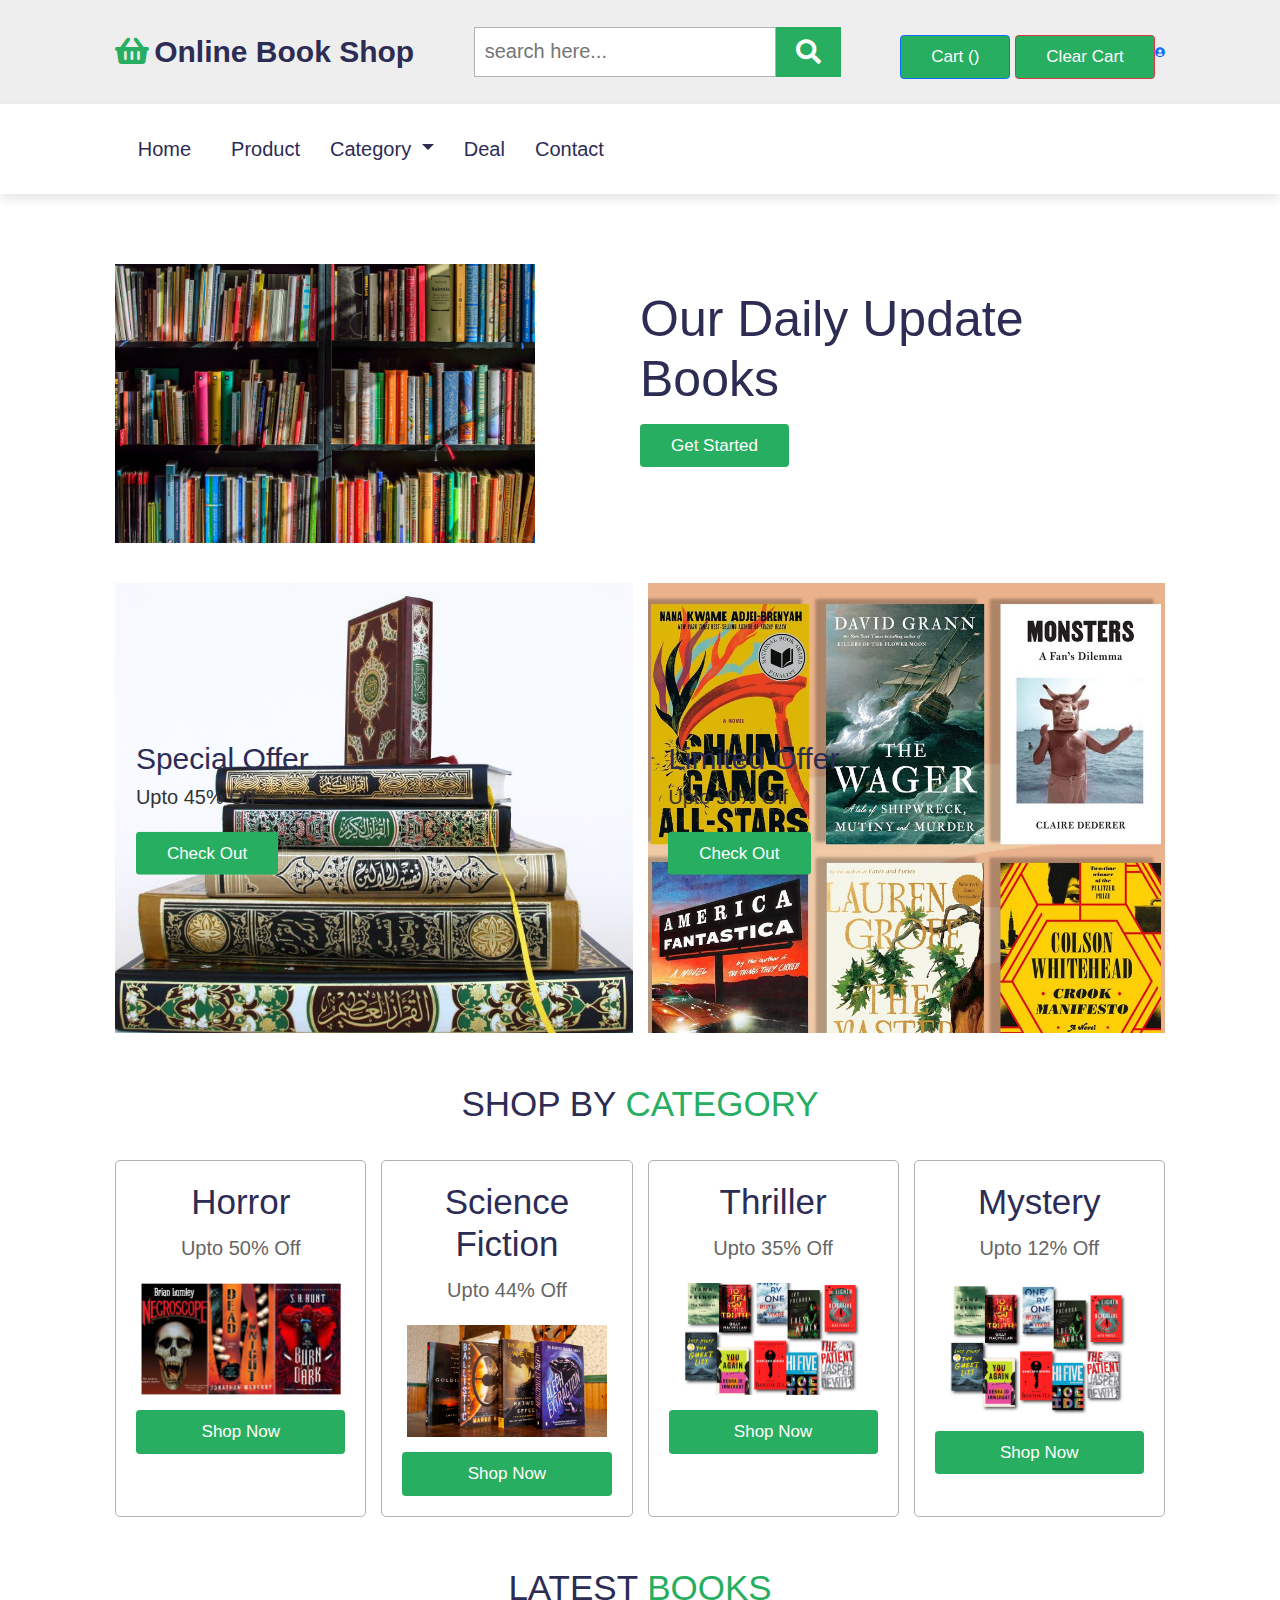
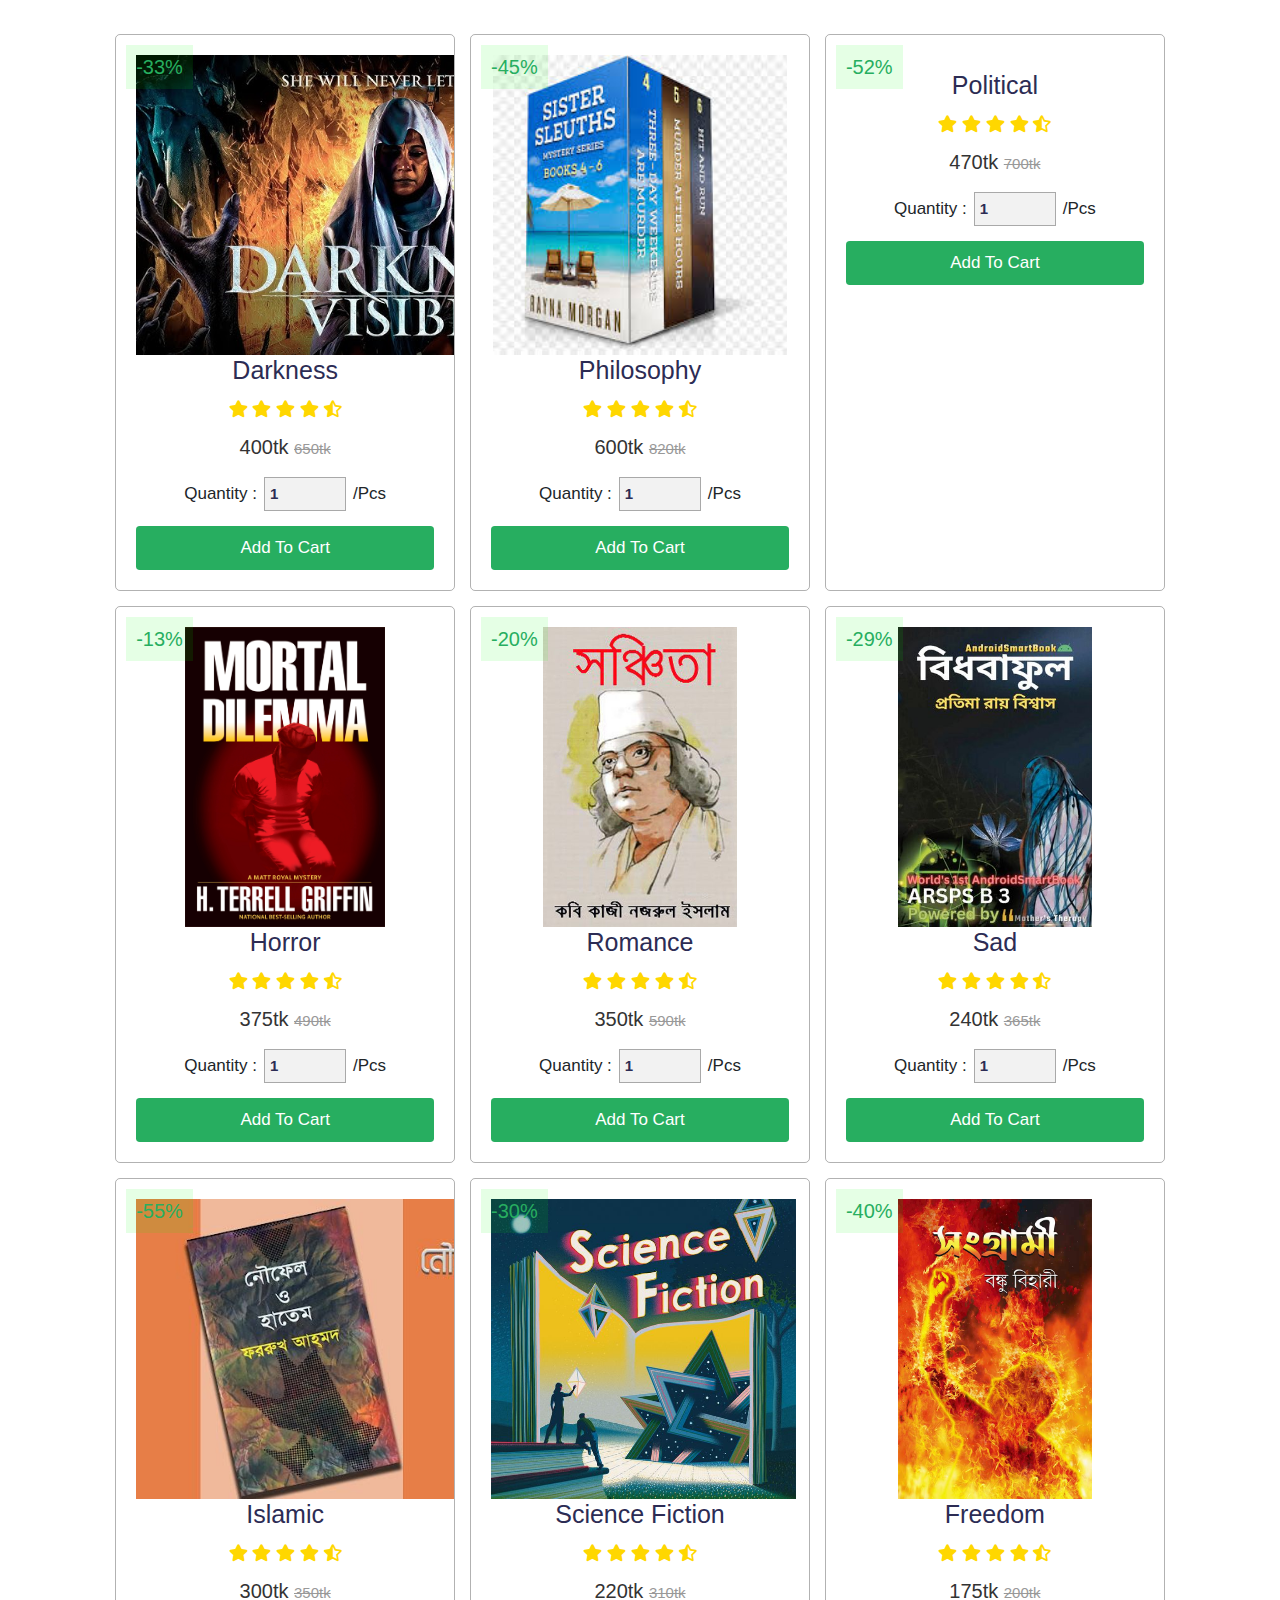
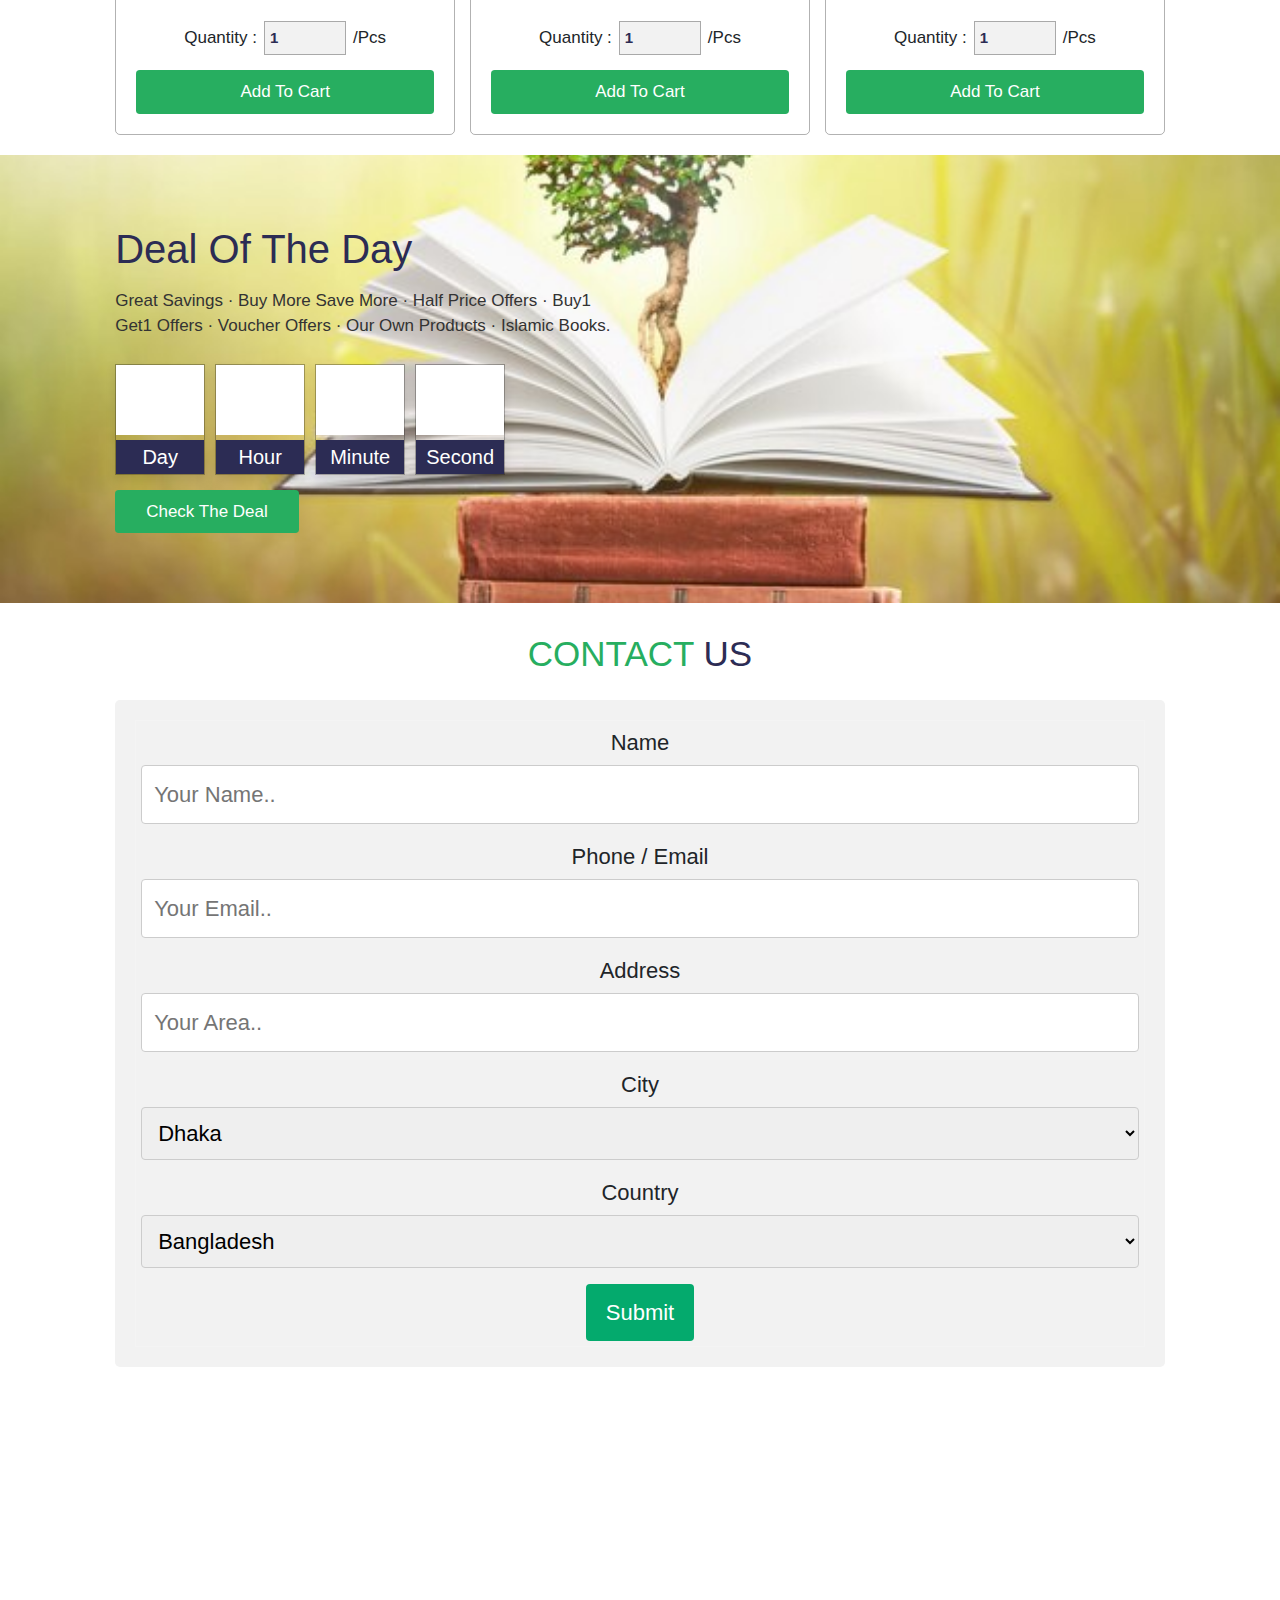
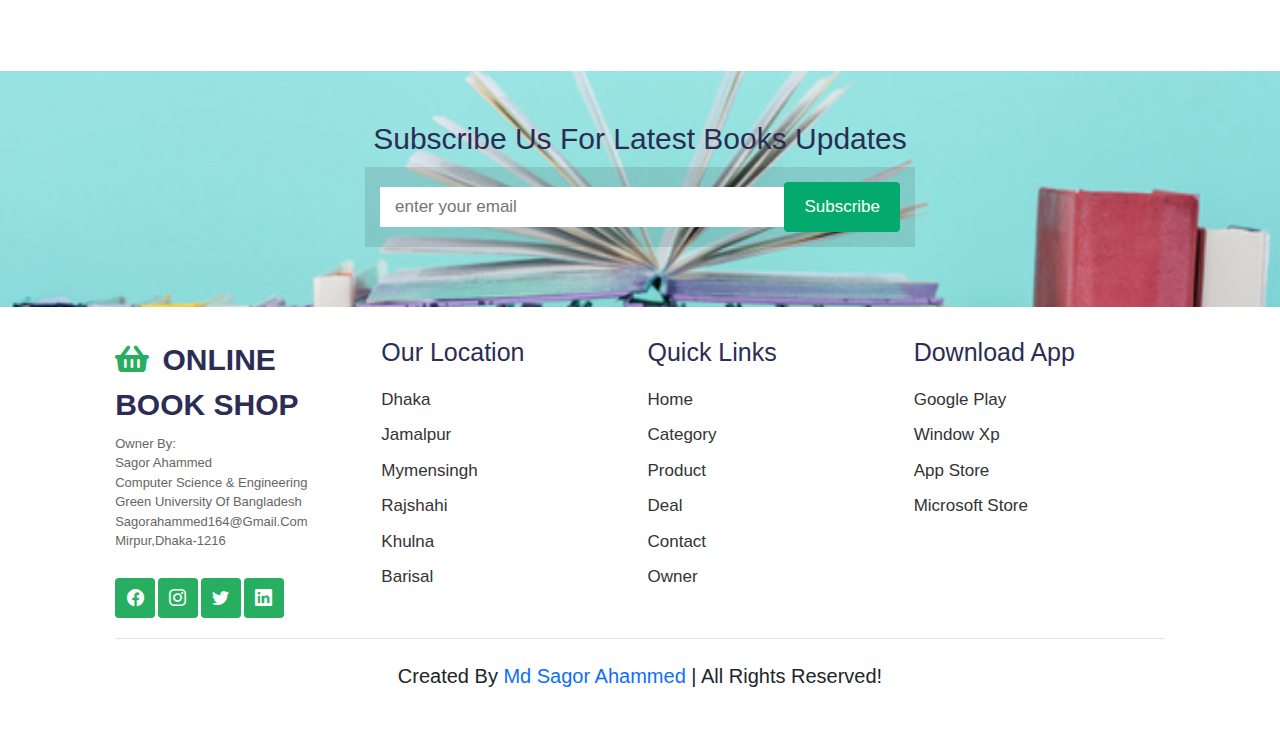
==== index.html @ 9fa7ee54 "added to map" ====
<!DOCTYPE html>
<html lang="en">
  <head>
    <meta charset="UTF-8" />
    <meta name="viewport" content="width=device-width, initial-scale=1.0" />
    <title>Sagor Ahammed</title>

    <link
      rel="stylesheet"
      href="https://cdnjs.cloudflare.com/ajax/libs/font-awesome/5.15.3/css/all.min.css" />
    <link
      rel="stylesheet"
      href="https://cdn.jsdelivr.net/npm/bootstrap@5.2.0/dist/css/bootstrap.min.css" />
    <link
      rel="stylesheet"
      href="https://cdn.jsdelivr.net/npm/bootstrap-icons@1.9.1/font/bootstrap-icons.css" />

    <link rel="stylesheet" href="./style.css" />
  </head>
  <body>
    <header>
      <div class="header-1">
        <a href="#" class="logo"><i class="fas fa-shopping-basket"></i>Online Book Shop</a>

        <form action="" class="search-box-container">
          <input type="search" id="search-box" placeholder="search here..." />
          <label for="search-box" class="fas fa-search"></label>
        </form>
        <nav class="navbar navbar-inverse bg-inverse bg-faded">
          <div class="row">
            <div class="col align-items-center d-flex">
              <button
                type="button"
                class="btn btn-primary"
                data-toggle="modal"
                data-target="#cart">
                Cart (<span class="total-count"></span>)</button
              ><button class="clear-cart btn btn-danger ms-2">
                Clear Cart
              </button>
              <a href="login.html" class="fas fa-user-circle"></a>
            </div>
          </div>
        </nav>
      </div>
      <div class="header-2">
        <nav class="navbar navbar-expand-lg navi">
          <div class="container-fluid">
            <a class="navbar-brand" href="#">Home</a>
            <button
              class="navbar-toggler"
              type="button"
              data-bs-toggle="collapse"
              data-bs-target="#navbarSupportedContent"
              aria-controls="navbarSupportedContent"
              aria-expanded="false"
              aria-label="Toggle navigation">
              <span class="navbar-toggler-icon"></span>
            </button>
            <div class="collapse navbar-collapse" id="navbarSupportedContent">
              <ul class="navbar-nav me-auto mb-2 mb-lg-0">
                <li class="nav-item mx-3">
                  <a class="nav-link" href="./products.html">Product</a>
                </li>
                <li class="nav-item dropdown mx-3">
                  <a
                    class="nav-link dropdown-toggle"
                    href="#"
                    role="button"
                    data-bs-toggle="dropdown"
                    aria-expanded="false">
                    Category
                  </a>
                  <ul class="dropdown-menu">
                    <li>
                      <a class="dropdown-item" href="./thriller.html">Thriller</a>
                    </li>
                    <li>
                      <a class="dropdown-item" href="./horror.html">Horror</a>
                    </li>
                    <li>
                      <a class="dropdown-item" href="./mystery.html">Mystery</a>
                    </li>
                    <li>
                      <a class="dropdown-item" href="./science fiction.html">Science Fiction</a>
                    </li>
                  </ul>
                </li>
                <li class="nav-item mx-3">
                  <a class="nav-link" aria-current="page" href="./deal.html">Deal</a>
                </li>
                <li class="nav-item mx-3">
                  <a class="nav-link" aria-current="page" href="./contact.html"
                    >Contact</a
                  >
                </li>
              </ul>
            </div>
          </div>
        </nav>

        <div class="icons">
        </div>

        <!-- Modal -->
        <div
          class="modal fade"
          id="cart"
          tabindex="-1"
          role="dialog"
          aria-labelledby="exampleModalLabel"
          aria-hidden="true">
          <div class="modal-dialog modal-lg" role="document">
            <div class="modal-content">
              <div class="modal-header">
                <h5 class="modal-title" id="exampleModalLabel">Cart</h5>
                <button
                  type="button"
                  class="close"
                  data-dismiss="modal"
                  aria-label="Close">
                  <span aria-hidden="true">&times;</span>
                </button>
              </div>
              <div class="modal-body">
                <table class="show-cart table"></table>
                <div>Total price: $<span class="total-cart"></span></div>
              </div>
              <div class="modal-footer">
                <button
                  type="button"
                  class="btn btn-secondary"
                  data-dismiss="modal">
                  Close
                </button>
                <button type="button" class="btn btn-primary">Order now</button>
              </div>
            </div>
          </div>
        </div>
      </div>
    </header>

    <section class="home" id="home">
      <div class="image">
        <img src="images/1.jpg" alt="" />
      </div>

      <div class="content">
      
        <h3>Our Daily Update Books</h3>
        <a href="#" class="btn">get started</a>
      </div>
    </section>

    <section class="banner-container">
      <div class="banner">
        <img src="images/3.jpg" alt="" />
        <div class="content">
          <h3>special offer</h3>
          <p>upto 45% off</p>
          <a href="#" class="btn">check out</a>
        </div>
      </div>

      <div class="banner">
        <img src="images/6.jpg" alt="" />
        <div class="content">
          <h3>limited offer</h3>
          <p>upto 50% off</p>
          <a href="#" class="btn">check out</a>
        </div>
      </div>
    </section>

    <section class="category" id="category">
      <h1 class="heading">shop by <span>category</span></h1>

      <div class="box-container">
        <div class="box">
          <h3>Horror</h3>
          <p>upto 50% off</p>
          <img src="images/7.jpg" alt="" />
          <a href="thriller.html" class="btn">shop now</a>
        </div>
        <div class="box">
          <h3>Science Fiction</h3>
          <p>upto 44% off</p>
          <img src="images/8.jpg" alt="" />
          <a href="horror.html" class="btn">shop now</a>
        </div>
        <div class="box">
          <h3>Thriller</h3>
          <p>upto 35% off</p>
          <img src="images/9.jpg" alt="" />
          <a href="mystery.html" class="btn">shop now</a>
        </div>
        <div class="box">
          <h3>Mystery</h3>
          <p>upto 12% off</p>
          <img src="images/10.jpg" alt="" />
          <a href="science fiction.html" class="btn">shop now</a>
        </div>
      </div>
    </section>

    <section class="product" id="product">
      <h1 class="heading">latest <span>Books</span></h1>

      <div class="box-container">
        <div class="box">
          <span class="discount">-33%</span>
          <div class="icons">
            <a href="#" class="fas fa-share"></a>
            <a href="#" class="fas fa-eye"></a>
          </div>
          <img src="images/11.jpg" alt="" />
          <h3> darkness</h3>
          <div class="stars">
            <i class="fas fa-star"></i>
            <i class="fas fa-star"></i>
            <i class="fas fa-star"></i>
            <i class="fas fa-star"></i>
            <i class="fas fa-star-half-alt"></i>
          </div>
          <div class="price">400tk <span> 650tk </span></div>
          <div class="quantity">
            <span>quantity : </span>
            <input type="number" min="1" max="1000" value="1" />
            <span> /pcs </span>
          </div>
          <a href="#" class="btn add-to-cart">add to cart</a>
        </div>

        <div class="box">
          <span class="discount">-45%</span>
          <div class="icons">
            <a href="#" class="fas fa-heart"></a>
            <a href="#" class="fas fa-share"></a>
            <a href="#" class="fas fa-eye"></a>
          </div>
          <img src="images/12.jpg" alt="" />
          <h3>Philosophy</h3>
          <div class="stars">
            <i class="fas fa-star"></i>
            <i class="fas fa-star"></i>
            <i class="fas fa-star"></i>
            <i class="fas fa-star"></i>
            <i class="fas fa-star-half-alt"></i>
          </div>
          <div class="price">600tk <span> 820tk </span></div>
          <div class="quantity">
            <span>quantity : </span>
            <input type="number" min="1" max="1000" value="1" />
            <span> /pcs </span>
          </div>
          <a href="#" class="btn add-to-cart">add to cart</a>
        </div>

        <div class="box">
          <span class="discount">-52%</span>
          <div class="icons">
            <a href="#" class="fas fa-heart"></a>
            <a href="#" class="fas fa-share"></a>
            <a href="#" class="fas fa-eye"></a>
          </div>
          <img src="images/13.JPG" alt="" />
          <h3> Political</h3>
          <div class="stars">
            <i class="fas fa-star"></i>
            <i class="fas fa-star"></i>
            <i class="fas fa-star"></i>
            <i class="fas fa-star"></i>
            <i class="fas fa-star-half-alt"></i>
          </div>
          <div class="price">470tk <span> 700tk </span></div>
          <div class="quantity">
            <span>quantity : </span>
            <input type="number" min="1" max="1000" value="1" />
            <span> /pcs </span>
          </div>
          <a href="#" class="btn add-to-cart">add to cart</a>
        </div>

        <div class="box">
          <span class="discount">-13%</span>
          <div class="icons">
            <a href="#" class="fas fa-heart"></a>
            <a href="#" class="fas fa-share"></a>
            <a href="#" class="fas fa-eye"></a>
          </div>
          <img src="images/14.jpeg" alt="" />
          <h3> Horror</h3>
          <div class="stars">
            <i class="fas fa-star"></i>
            <i class="fas fa-star"></i>
            <i class="fas fa-star"></i>
            <i class="fas fa-star"></i>
            <i class="fas fa-star-half-alt"></i>
          </div>
          <div class="price">375tk <span> 490tk </span></div>
          <div class="quantity">
            <span>quantity : </span>
            <input type="number" min="1" max="1000" value="1" />
            <span> /pcs </span>
          </div>
          <a href="#" class="btn add-to-cart">add to cart</a>
        </div>

        <div class="box">
          <span class="discount">-20%</span>
          <div class="icons">
            <a href="#" class="fas fa-heart"></a>
            <a href="#" class="fas fa-share"></a>
            <a href="#" class="fas fa-eye"></a>
          </div>
          <img src="images/15.jpg" alt="" />
          <h3> Romance</h3>
          <div class="stars">
            <i class="fas fa-star"></i>
            <i class="fas fa-star"></i>
            <i class="fas fa-star"></i>
            <i class="fas fa-star"></i>
            <i class="fas fa-star-half-alt"></i>
          </div>
          <div class="price">350tk <span> 590tk </span></div>
          <div class="quantity">
            <span>quantity : </span>
            <input type="number" min="1" max="1000" value="1" />
            <span> /pcs </span>
          </div>
          <a href="#" class="btn add-to-cart">add to cart</a>
        </div>

        <div class="box">
          <span class="discount">-29%</span>
          <div class="icons">
            <a href="#" class="fas fa-heart"></a>
            <a href="#" class="fas fa-share"></a>
            <a href="#" class="fas fa-eye"></a>
          </div>
          <img src="images/17.jpg" alt="" />
          <h3> Sad</h3>
          <div class="stars">
            <i class="fas fa-star"></i>
            <i class="fas fa-star"></i>
            <i class="fas fa-star"></i>
            <i class="fas fa-star"></i>
            <i class="fas fa-star-half-alt"></i>
          </div>
          <div class="price">240tk <span> 365tk </span></div>
          <div class="quantity">
            <span>quantity : </span>
            <input type="number" min="1" max="1000" value="1" />
            <span> /pcs </span>
          </div>
          <a href="#" class="btn add-to-cart">add to cart</a>
        </div>

        <div class="box">
          <span class="discount">-55%</span>
          <div class="icons">
            <a href="#" class="fas fa-heart"></a>
            <a href="#" class="fas fa-share"></a>
            <a href="#" class="fas fa-eye"></a>
          </div>
          <img src="images/20.jpg" alt="" />
          <h3> Islamic</h3>
          <div class="stars">
            <i class="fas fa-star"></i>
            <i class="fas fa-star"></i>
            <i class="fas fa-star"></i>
            <i class="fas fa-star"></i>
            <i class="fas fa-star-half-alt"></i>
          </div>
          <div class="price">300tk <span> 350tk </span></div>
          <div class="quantity">
            <span>quantity : </span>
            <input type="number" min="1" max="1000" value="1" />
            <span> /pcs </span>
          </div>
          <a href="#" class="btn add-to-cart">add to cart</a>
        </div>

        <div class="box">
          <span class="discount">-30%</span>
          <div class="icons">
            <a href="#" class="fas fa-heart"></a>
            <a href="#" class="fas fa-share"></a>
            <a href="#" class="fas fa-eye"></a>
          </div>
          <img src="images/25.jpg" alt="" />
          <h3> Science Fiction</h3>
          <div class="stars">
            <i class="fas fa-star"></i>
            <i class="fas fa-star"></i>
            <i class="fas fa-star"></i>
            <i class="fas fa-star"></i>
            <i class="fas fa-star-half-alt"></i>
          </div>
          <div class="price">220tk <span> 310tk </span></div>
          <div class="quantity">
            <span>quantity : </span>
            <input type="number" min="1" max="1000" value="1" />
            <span> /pcs </span>
          </div>
          <a href="#" class="btn add-to-cart">add to cart</a>
        </div>

        <div class="box">
          <span class="discount">-40%</span>
          <div class="icons">
            <a href="#" class="fas fa-heart"></a>
            <a href="#" class="fas fa-share"></a>
            <a href="#" class="fas fa-eye"></a>
          </div>
          <img src="images/21.jpg" alt="" />
          <h3>Freedom</h3>
          <div class="stars">
            <i class="fas fa-star"></i>
            <i class="fas fa-star"></i>
            <i class="fas fa-star"></i>
            <i class="fas fa-star"></i>
            <i class="fas fa-star-half-alt"></i>
          </div>
          <div class="price">175tk <span> 200tk </span></div>
          <div class="quantity">
            <span>quantity : </span>
            <input type="number" min="1" max="1000" value="1" />
            <span> /pcs </span>
          </div>
          <a href="#" class="btn add-to-cart">add to cart</a>
        </div>
      </div>
    </section>

    <section class="deal" id="deal">
      <div class="content">
        <h3 class="title">deal of the day</h3>
        <p>
          Great Savings · Buy More Save More · Half Price Offers · Buy1 Get1
          Offers · Voucher Offers · Our Own Products · Islamic Books.
        </p>

        <div class="count-down">
          <div class="box">
            <h3 id="day"></h3>
            <span>day</span>
          </div>
          <div class="box">
            <h3 id="hour"></h3>
            <span>hour</span>
          </div>
          <div class="box">
            <h3 id="minute"></h3>
            <span>minute</span>
          </div>
          <div class="box">
            <h3 id="second"></h3>
            <span>second</span>
          </div>
        </div>

        <a href="#" class="btn">check the deal</a>
      </div>
    </section>

    <section class="contact" id="contact">
      <h1 class="heading"><span>contact</span> us</h1>
      <div class="container">
        <form action="action_page.php">
      
          <label for="fname">Name</label>
          <input type="text" id="fname" name="name" placeholder="Your name..">
      
          <label for="lname">Phone / Email</label>
          <input type="text" id="email" name="email" placeholder="Your email..">
          <label for="lname">Address</label>
          <input type="text" id="email" name="email" placeholder="Your area..">
          <label for="country">City</label>
          <select id="country" name="country">
            <option value="Dhaka">Dhaka</option>
            <option value="Rajshahi">Rajshahi</option>
            <option value="Barishal">Barishal</option>
            <option value="Khulna">Khulna</option>
            <option value="Jamalpur">Jamalpur</option>
            <option value="Mymensingh">Mymensingh</option>
            <option value="Tangail">Tangail</option>
            <option value="Mirpur">Mirpur</option>
            <option value="Mohakhali">Mohakhali</option>
            <option value="Uttra">Uttra</option>
            <option value="Badda">Badda</option>
            <option value="Rampura">Rampura</option>
          </select>
      
          <label for="country">Country</label>
          <select id="country" name="country">
            <option value="Bangladesh">Bangladesh</option>
            <option value="India">India</option>
            <option value="Pakistan">Pakistan</option>
            <option value="Nepal">Nepal</option>
            <option value="Bhutan">Bhutan</option>
            <option value="Saudi Arab">Saudi Arab</option>
            <option value="Rashiya">Rashiya</option>
            <option value="China">China</option>
            <option value="Hungery">Hungery</option>
            <option value="australia">Australia</option>
            <option value="canada">Canada</option>
            <option value="usa">USA</option>
          </select>
    
      
          <input type="submit" value="Submit">
      
        </form>
      </div>
      
    </section>
    <div>
      <iframe src="https://www.google.com/maps/embed?pb=!1m18!1m12!1m3!1d3651.0473435891204!2d90.42337821498191!3d23.78132838457413!2m3!1f0!2f0!3f0!3m2!1i1024!2i768!4f13.1!3m3!1m2!1s0x3755c796c76c1a8b%3A0x7ff1d179fba4c47c!2sPRAN-RFL+GROUP!5e0!3m2!1sen!2sbd!4v1550134663381" allowfullscreen="allowfullscreen" width="100%" height="280" frameborder="0" style="border:0"></iframe>
    </div>

    <section class="newsletter">
      <h3>subscribe us for latest books updates</h3>

      <form action="">
        <input class="box" type="email" placeholder="enter your email" />
        <input type="submit" value="subscribe" class="btn" />
      </form>
    </section>

    <section class="footer">
      <div class="box-container">
        <div class="box">
          <a href="#" class="logo"
            ><i class="fas fa-shopping-basket"></i> ONLINE BOOK SHOP </a
          >
          <p>
            Owner By:<br />
            Sagor Ahammed <br />
            Computer Science & Engineering<br />

            Green University Of Bangladesh<br />
            sagorahammed164@gmail.com<br />

            Mirpur,Dhaka-1216
          </p>
          <div class="share">
            <a
              href="https://www.facebook.com/sagorahammedcse"
              class="btn bi bi-facebook"></a>
            <a
              href="https://www.instagram.com/sagorahammedcse/"
              class="btn bi bi-instagram"></a>
            <a
              href="https://twitter.com/sagorahammedcse"
              class="btn bi bi-twitter"></a>
            <a
              href="https://www.linkedin.com/in/sagor-ahammed-184095233/"
              class="btn bi bi-linkedin"></a>
          </div>
        </div>

        <div class="box">
          <h3>our location</h3>
          <div class="links">
            <a href="#">Dhaka</a>
            <a href="#">jamalpur</a>
            <a href="#">Mymensingh</a>
            <a href="#">Rajshahi</a>
            <a href="#">Khulna</a>
            <a href="#">Barisal</a>
          </div>
        </div>

        <div class="box">
          <h3>quick links</h3>
          <div class="links">
            <a href="#">home</a>
            <a href="#">category</a>
            <a href="#">product</a>
            <a href="#">deal</a>
            <a href="#">contact</a>
            <a href="#">owner</a>
          </div>
        </div>
        <div class="box">
          <h3>download app</h3>
          <div class="links">
            <a href="#">google play</a>
            <a href="#">window xp</a>
            <a href="#">app store</a>
            <a href="#">microsoft store</a>
          </div>
        </div>
      </div>

      <h1 class="credit">
        created by
        <span>
          <a href="https://www.facebook.com/sagorahammedcse"
            >Md Sagor Ahammed</a
          >
        </span>
        | all rights reserved!
      </h1>
    </section>

    <script src="https://cdn.jsdelivr.net/npm/bootstrap@5.2.0/dist/js/bootstrap.bundle.min.js"></script>
    <script
      src="https://code.jquery.com/jquery-3.6.1.min.js"
      integrity="sha256-o88AwQnZB+VDvE9tvIXrMQaPlFFSUTR+nldQm1LuPXQ="
      crossorigin="anonymous"></script>
    <script src="./scripts/script.js"></script>
    <script src="./scripts/atc.js"></script>
  </body>
</html>
---- style.css ----
:root {
  --green: #27ae60;
  --black: #2c2c54;
}

* {
  font-family: 'Nunito', sans-serif;
  margin: 0;
  padding: 0;
  box-sizing: border-box;
  outline: none;
  border: none;
  text-decoration: none;
  text-transform: capitalize;
  transition: all 0.2s linear;
  
}

a {
  text-decoration: none;
}

*::selection {
  background: var(--green);
  color: #fff;
}

html {
  font-size: 62.5%;
  overflow-x: hidden;
  scroll-padding-top: 6.5rem;
  scroll-behavior: smooth;
}

section {
  padding: 2rem 9%;
}

.btn {
  display: inline-block;
  margin-top: 1rem;
  background: var(--green);
  color: #fff;
  padding: 0.8rem 3rem;
  font-size: 1.7rem;
  text-align: center;
  cursor: pointer;
}

.btn:hover {
  color: #fff;
  background: var(--black);
}

.heading {
  text-align: center;
  color: var(--black);
  text-transform: uppercase;
  padding: 1rem;
  font-size: 3.5rem;
  padding-bottom: 2rem;
}

.heading span {
  color: var(--green);
  text-transform: uppercase;
}

.header-1 {
  background: #eee;
  display: flex;
  align-items: center;
  justify-content: space-between;
  padding: 2rem 9%;
}

.logo {
  color: var(--black);
  font-weight: bolder;
  font-size: 3rem;
}

.logo i {
  padding-right: 0.5rem;
  color: var(--green);
}

.header-1 .search-box-container {
  display: flex;                 
  height: 5rem;
  
}

.header-1 .search-box-container #search-box {
  height: 100%;
  width: 100%;
  padding: 1rem;
  font-size: 2rem;
  color: #333;
  border: 0.1rem solid rgba(0, 0, 0, 0.3);
  text-transform: none;
  
}

.header-1 .search-box-container label {
  height: 100%;
  width: 8rem;
  font-size: 2.5rem;
  line-height: 5rem;
  color: #fff;
  background: var(--green);
  text-align: center;

  cursor: pointer;
}

.header-1 .search-box-container label:hover {
  background: var(--black);
}

.header-2 {
  background: #fff;
  display: flex;
  align-items: center;
  justify-content: space-between;
  padding: 2rem 9%;
  box-shadow: 0 0.5rem 1rem rgba(0, 0, 0, 0.1);
  position: relative;
}

.header-2.active {
  position: fixed;
  top: 0;
  left: 0;
  right: 0;
  z-index: 10000;
}

.header-2 .navbar a {
  padding: 0.5rem 1.5rem;
  font-size: 2rem;
  border-radius: 0.5rem;
  color: var(--black);
  
}

.header-2 .navbar a:hover {
  background: var(--green);
  color: #fff;
}

.header-2 .icons a {
  font-size: 2.5rem;
  color: var(--black);
  padding-left: 1rem;
  text-decoration: none;
}

.header-2 .icons a:hover {
  color: var(--green);
}

#menu-bar {
  font-size: 3rem;
  border-radius: 0.5rem;
  border: 0.1rem solid var(--black);
  padding: 0.8rem 1.5rem;
  color: var(--black);
  cursor: pointer;
  display: none;
}

.home {
  display: flex;
  align-items: center;
  justify-content: center;
  flex-wrap: wrap;
}

.home .image {
  flex: 1 1 40rem;
  padding-top: 5rem;
}

.home .image img {
  width: 80%;
}

.home .content {
  flex: 1 1 40rem;
}

.home .content span {
  font-size: 3rem;
  color: #666;
}

.home .content h3 {
  font-size: 5rem;
  color: var(--black);
}

.banner-container {
  display: flex;
  flex-wrap: wrap;
  gap: 1.5rem;
}

.banner-container .banner {
  flex: 1 1 40rem;
  height: 45rem;
  overflow: hidden;
  position: relative;
 
}

.banner-container .banner img {
  height: 120%;
  width: 100%;
  object-fit: cover;
}

.banner-container .banner .content {
  position: absolute;
  top: 50%;
  left: 4%;
  transform: translateY(-50%);
}

.banner-container .banner .content h3 {
  font-size: 3rem;
  color: var(--black);
}

.banner-container .banner .content p {
  font-size: 2rem;
  color: #333;
}

.banner-container .banner:hover img {
  transform: scale(1.2) rotate(-5deg);
}

.category .box-container {
  display: flex;
  gap: 1.5rem;
  flex-wrap: wrap;
  padding-top: 1rem;
}

.category .box-container .box {
  border: 0.1rem solid rgba(0, 0, 0, 0.3);
  border-radius: 0.5rem;
  text-align: center;
  padding: 2rem;
  flex: 1 1 25rem;
}

.category .box-container .box img {
  width: 20rem;
  margin: 0.5rem 0;
}

.category .box-container .box h3 {
  font-size: 3.5rem;
  color: var(--black);
}

.category .box-container .box p {
  font-size: 2rem;
  color: #666;
  padding: 0.5rem 0;
}

.category .box-container .box .btn {
  display: block;
}

.product .box-container {
  display: flex;
  flex-wrap: wrap;
  gap: 1.5rem;
}

.product .box-container .box {
  flex: 1 1 30rem;
  text-align: center;
  padding: 2rem;
  border: 0.1rem solid rgba(0, 0, 0, 0.3);
  border-radius: 0.5rem;
  overflow: hidden;
  position: relative;
}

.product .box-container .box img {
  height: 30rem;
}

.product .box-container .box .discount {
  position: absolute;
  top: 1rem;
  left: 1rem;
  background: rgba(0, 255, 0, 0.1);
  color: var(--green);
  padding: 0.7rem 1rem;
  font-size: 2rem;
}

.product .box-container .box .icons {
  position: absolute;
  top: 0.5rem;
  right: -6rem;
}

.product .box-container .box:hover .icons {
  right: 1rem;
}

.product .box-container .box .icons a {
  display: block;
  height: 4.5rem;
  width: 4.5rem;
  line-height: 4.5rem;
  font-size: 1.7rem;
  color: var(--black);
  background: rgba(0, 0, 0, 0.05);
  border-radius: 50%;
  margin-top: 0.7rem;
}

.product .box-container .box .icons a:hover {
  background: var(--green);
  color: #fff;
}

.product .box-container .box h3 {
  color: var(--black);
  font-size: 2.5rem;
}

.product .box-container .box .stars i {
  padding: 1rem 0.1rem;
  font-size: 1.7rem;
  color: gold;
}

.product .box-container .box .price {
  font-size: 2rem;
  color: #333;
  padding: 0.5rem 0;
}
.location{
  font-size: 20px;
  text-align: center;
  text-wrap: ;
}
.location-main{
  font-size: 40px;
  text-align: center;
  color: var(--green);

}


.product .box-container .box .price span {
  font-size: 1.5rem;
  color: #999;
  text-decoration: line-through;
}

.product .box-container .box .quantity {
  display: flex;
  align-items: center;
  justify-content: center;
  padding-top: 1rem;
  padding-bottom: 0.5rem;
}

.product .box-container .box .quantity span {
  padding: 0 0.7rem;
  font-size: 1.7rem;
}

.product .box-container .box .quantity input {
  border: 0.1rem solid rgba(0, 0, 0, 0.3);
  font-size: 1.5rem;
  font-weight: bolder;
  color: var(--black);
  padding: 0.5rem;
  background: rgba(0, 0, 0, 0.05);
}

.product .box-container .box .btn {
  display: block;
}

.deal {
  background: url(../images/31.jpg) no-repeat;
  background-position: center;
  background-size: cover;
  padding-top: 7rem;
  padding-bottom: 7rem;
}

.deal .content {
  max-width: 50rem;
}

.deal .content .title {
  font-size: 4rem;
  color: var(--black);
}

.deal .content p {
  font-size: 1.7rem;
  padding: 1rem 0;
  color: #333;
}

.deal .content .count-down {
  display: flex;
  gap: 1rem;
  padding: 0.5rem 0;
}

.deal .content .count-down .box {
  width: 9rem;
  text-align: center;
  box-shadow: 0 0.5rem 1rem rgba(0, 0, 0, 0.1);
  border: 0.1rem solid rgba(0, 0, 0, 0.3);
}

.deal .content .count-down .box h3 {
  color: var(--black);
  background: #fff;
  height: 7rem;
  line-height: 7rem;
  width: 100%;
  font-size: 5rem;
}

.deal .content .count-down .box span {
  display: block;
  background: var(--black);
  color: #fff;
  width: 100%;
  padding: 0.2rem;
  font-size: 2rem;
}

.contact form {
  justify-content: center;
  text-align: center;
  font-size:22px;
  padding: 0.5rem;
  border: 0.1rem solid rgba(250, 249, 249, 0.3);
}

.contact form .inputBox {
  text-align: center;
  display: flex;
  justify-content: space-between;
  flex-wrap: wrap;
}
.inputBox{
  
  text-align: end;
  border-radius: 3rem;
  height: 10rem;
  resize: none;
  width: 49%;

}
.contact form .inputBox input,
.contact form textarea {
  padding: 0.3rem;
  font-size: 5.7rem;
  background: #f7f7f7;
  text-transform: none;
  margin: 1rem 0;
  border: 0.1rem solid rgba(0, 0, 0, 0.3);
  width: 49%;
}

.contact form textarea {
  height: 20rem;
  resize: none;
  width: 49%;
}

.newsletter {
  background: url(../images/36.jpg) no-repeat;
  background-size: cover;
  background-position: center;
  text-align: center;
  padding: 5rem 2rem;
}

.newsletter h3 {
  font-size: 3rem;
  color: var(--black);
}

.newsletter form {
  max-width: 55rem;
  display: flex;
  align-items: center;
  margin: 1rem auto;
  padding: 1.5rem;
  background: rgba(0, 0, 0, 0.1);
}

.newsletter form .box {
  width: 100%;
  padding: 0.7rem 1.5rem;
  font-size: 1.7rem;
  color: #333;
  text-transform: none;
}

.newsletter form .btn {
  margin-top: 0;
}

.footer .box-container {
  display: flex;
  gap: 1.5rem;
  flex-wrap: wrap;
}

.footer .box-container .box {
  padding: 1rem 0;
  flex: 1 1 25rem;
}

.footer .box-container .box .share a {
  padding: 0;
  height: 4rem;
  width: 4rem;
  line-height: 4rem;
  text-align: center;
}

.footer .box-container .box h3 {
  font-size: 2.5rem;
  color: var(--black);
}

.footer .box-container .box p {
  font-size: 1.3rem;
  color: #666;
  padding: 0.7rem 0;
}

.footer .box-container .box .links {
  padding: 1rem 0;
}

.footer .box-container .box .links a {
  display: block;
  padding: 0.5rem 0;
  font-size: 1.7rem;
  color: #333;
}

.footer .box-container .box .links a:hover {
  text-decoration: underline;
  color: var(--green);
}

.footer .credit {
  padding: 2.5rem 1rem;
  border-top: 0.1rem solid rgba(0, 0, 0, 0.1);
  margin-top: 1rem;
  text-align: center;
  font-size: 2rem;
}

.footer .credit span {
  color: var(--green);
}

/* media queries  */

@media (max-width: 1200px) {
  html {
    font-size: 55%;
  }
}

@media (max-width: 991px) {
  .header-1,
  .header-2 {
    padding: 2rem;
  }

  section {
    padding: 2rem;
  }
}

@media (max-width: 768px) {
  #menu-bar {
    display: initial;
  }

  .header-2 .navbar {
    position: absolute;
    top: 100%;
    left: 0;
    right: 0;
    background: var(--black);
    padding: 1rem 2rem;
    display: none;
  }

  .header-2 .navbar.active {
    display: initial;
  }

  .header-2 .navbar a {
    font-size: 2.5rem;
    display: block;
    text-align: center;
    background: #fff;
    padding: 1rem;
    margin: 1.5rem 0;
  }

  .home .content {
    text-align: center;
  }

  .home .content h3 {
    font-size: 4rem;
  }

  .deal {
    background-position: left;
  }

  .deal .content {
    max-width: 100%;
    text-align: center;
  }

  .deal .content .count-down {
    justify-content: center;
  }

  .contact form .inputBox input {
    width: 100%;
  }

  .newsletter h3 {
    font-size: 2.2rem;
  }
}

@media (max-width: 450px) {
  html {
    font-size: 50%;
  }

  .heading {
    font-size: 3rem;
  }

  .header-1 {
    flex-flow: column;
  }

  .header-1 .search-box-container {
    width: 100%;
    margin-top: 2rem;
  }

  .logo {
    font-size: 4rem;
  }

  .deal .content .count-down .box h3 {
    font-size: 4rem;
  }

  .deal .content .count-down .box span {
    font-size: 1.5rem;
  }
}
/* Style inputs with type="text", select elements and textareas */
input[type=text], select, textarea {
  width: 100%; 
  padding: 12px; 
  border: 1px solid #ccc; 
  border-radius: 4px; 
  box-sizing: border-box;
  margin-top: 6px; 
  margin-bottom: 16px; 
  resize: vertical 
}

/* Style the submit button with a specific background color etc */
input[type=submit] {
  background-color: #04AA6D;
  color: white;
  padding: 12px 20px;
  border: none;
  border-radius: 4px;
  cursor: pointer;
}

/* When moving the mouse over the submit button, add a darker green color */
input[type=submit]:hover {
  background-color: #45a049;
}

/* Add a background color and some padding around the form */
.container {
  border-radius: 5px;
  background-color: #f2f2f2;
  padding: 20px;
}
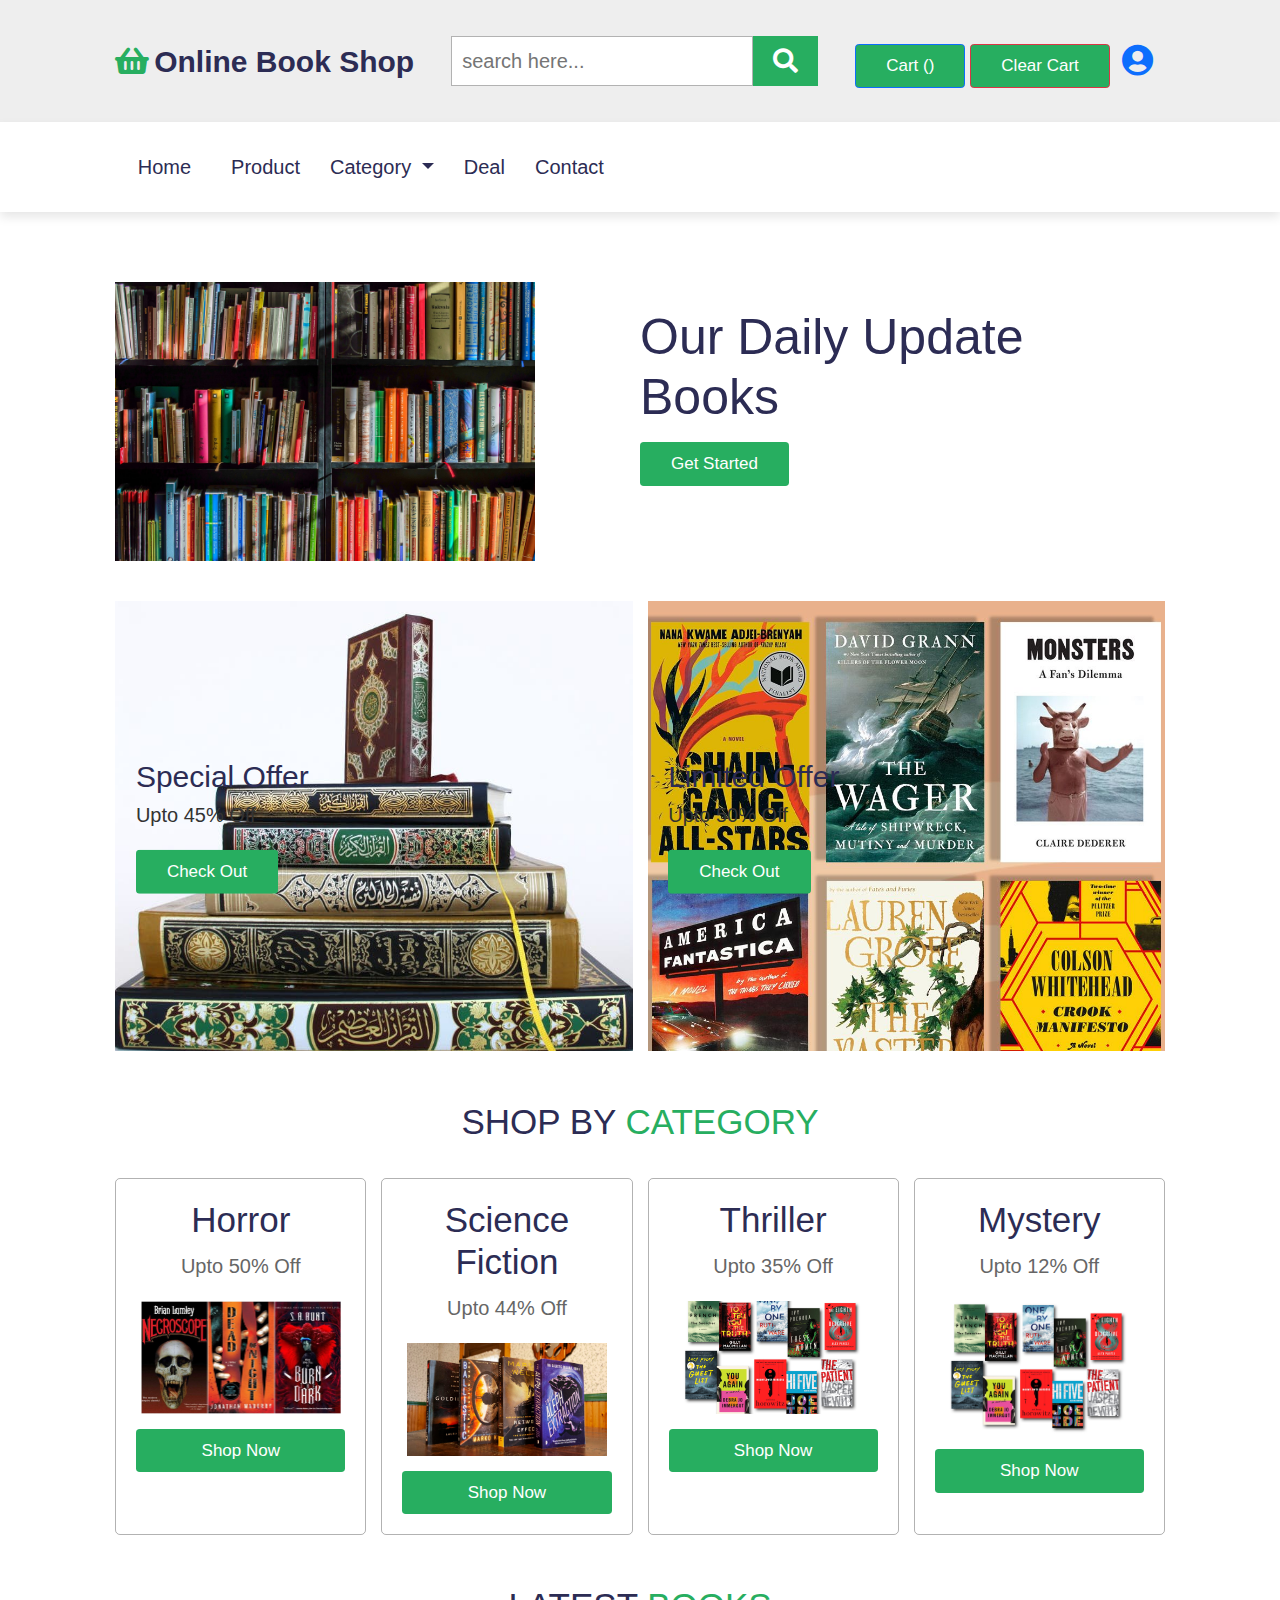
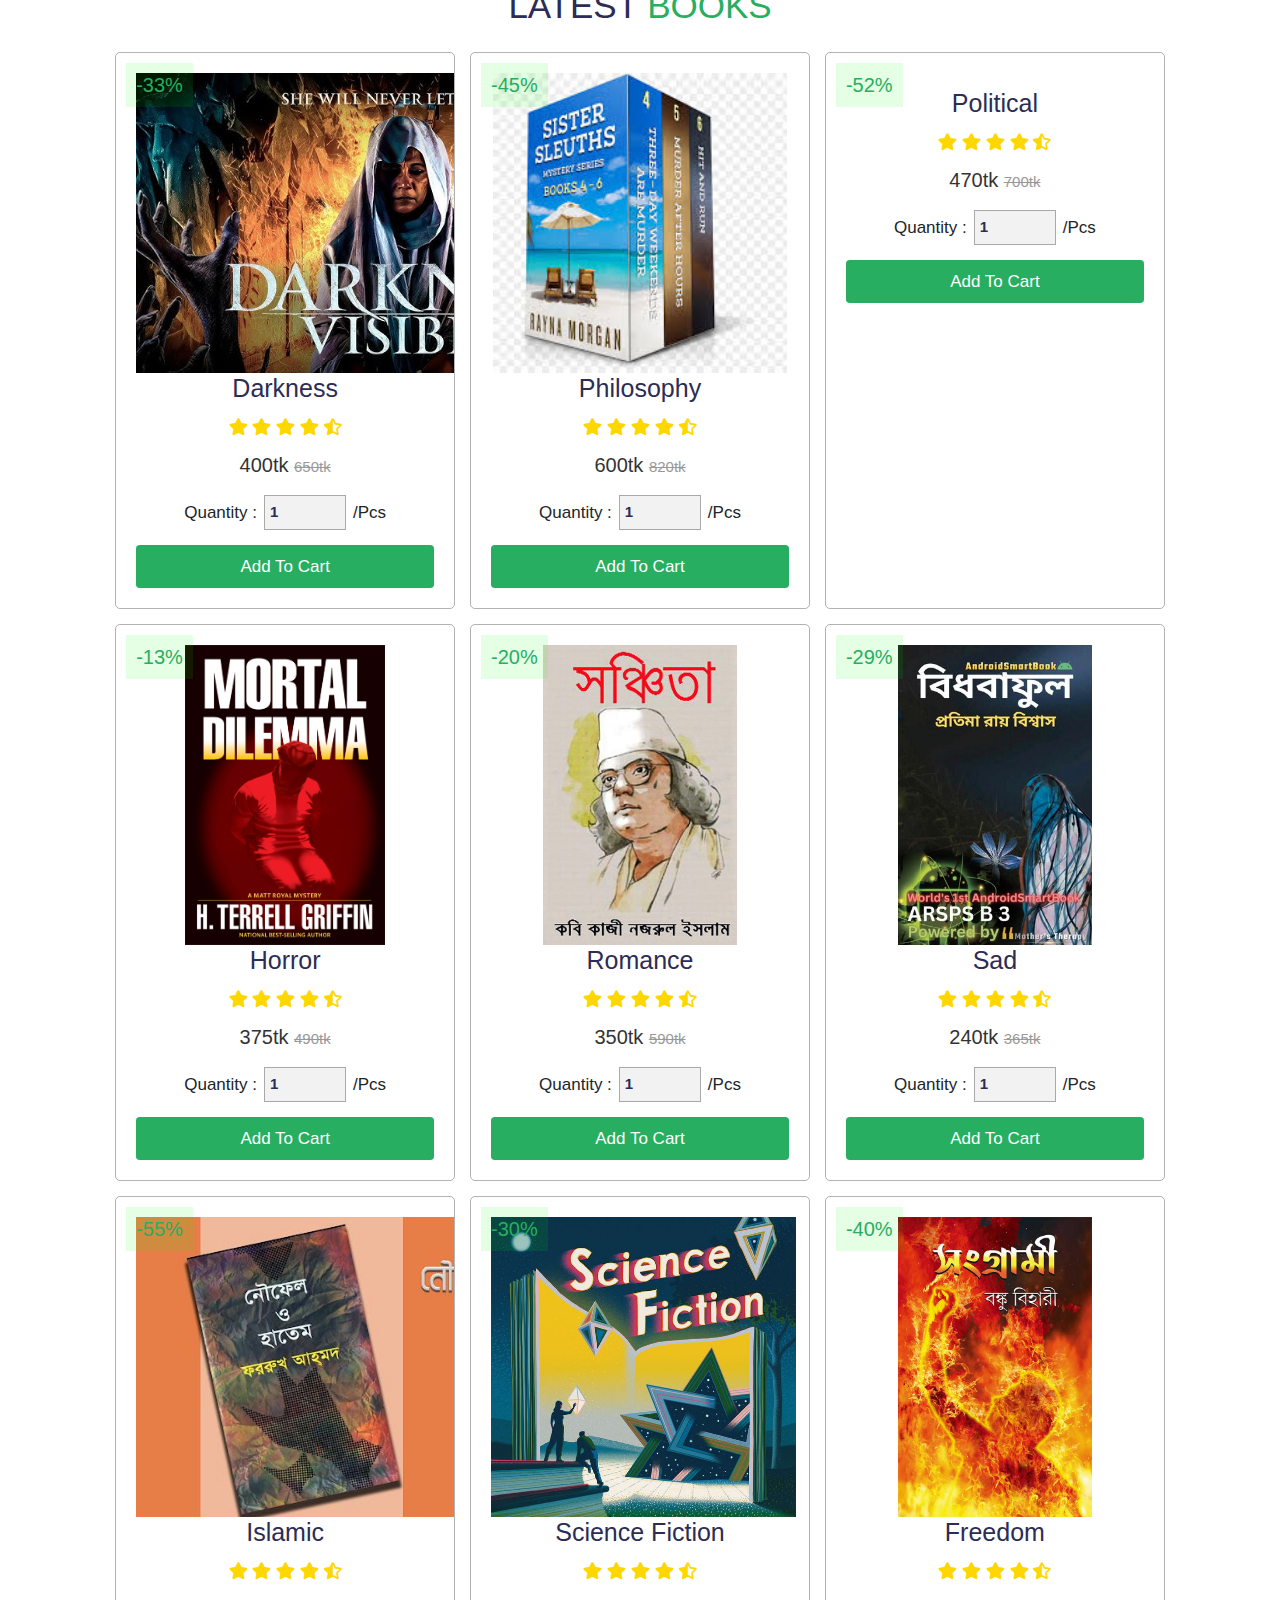
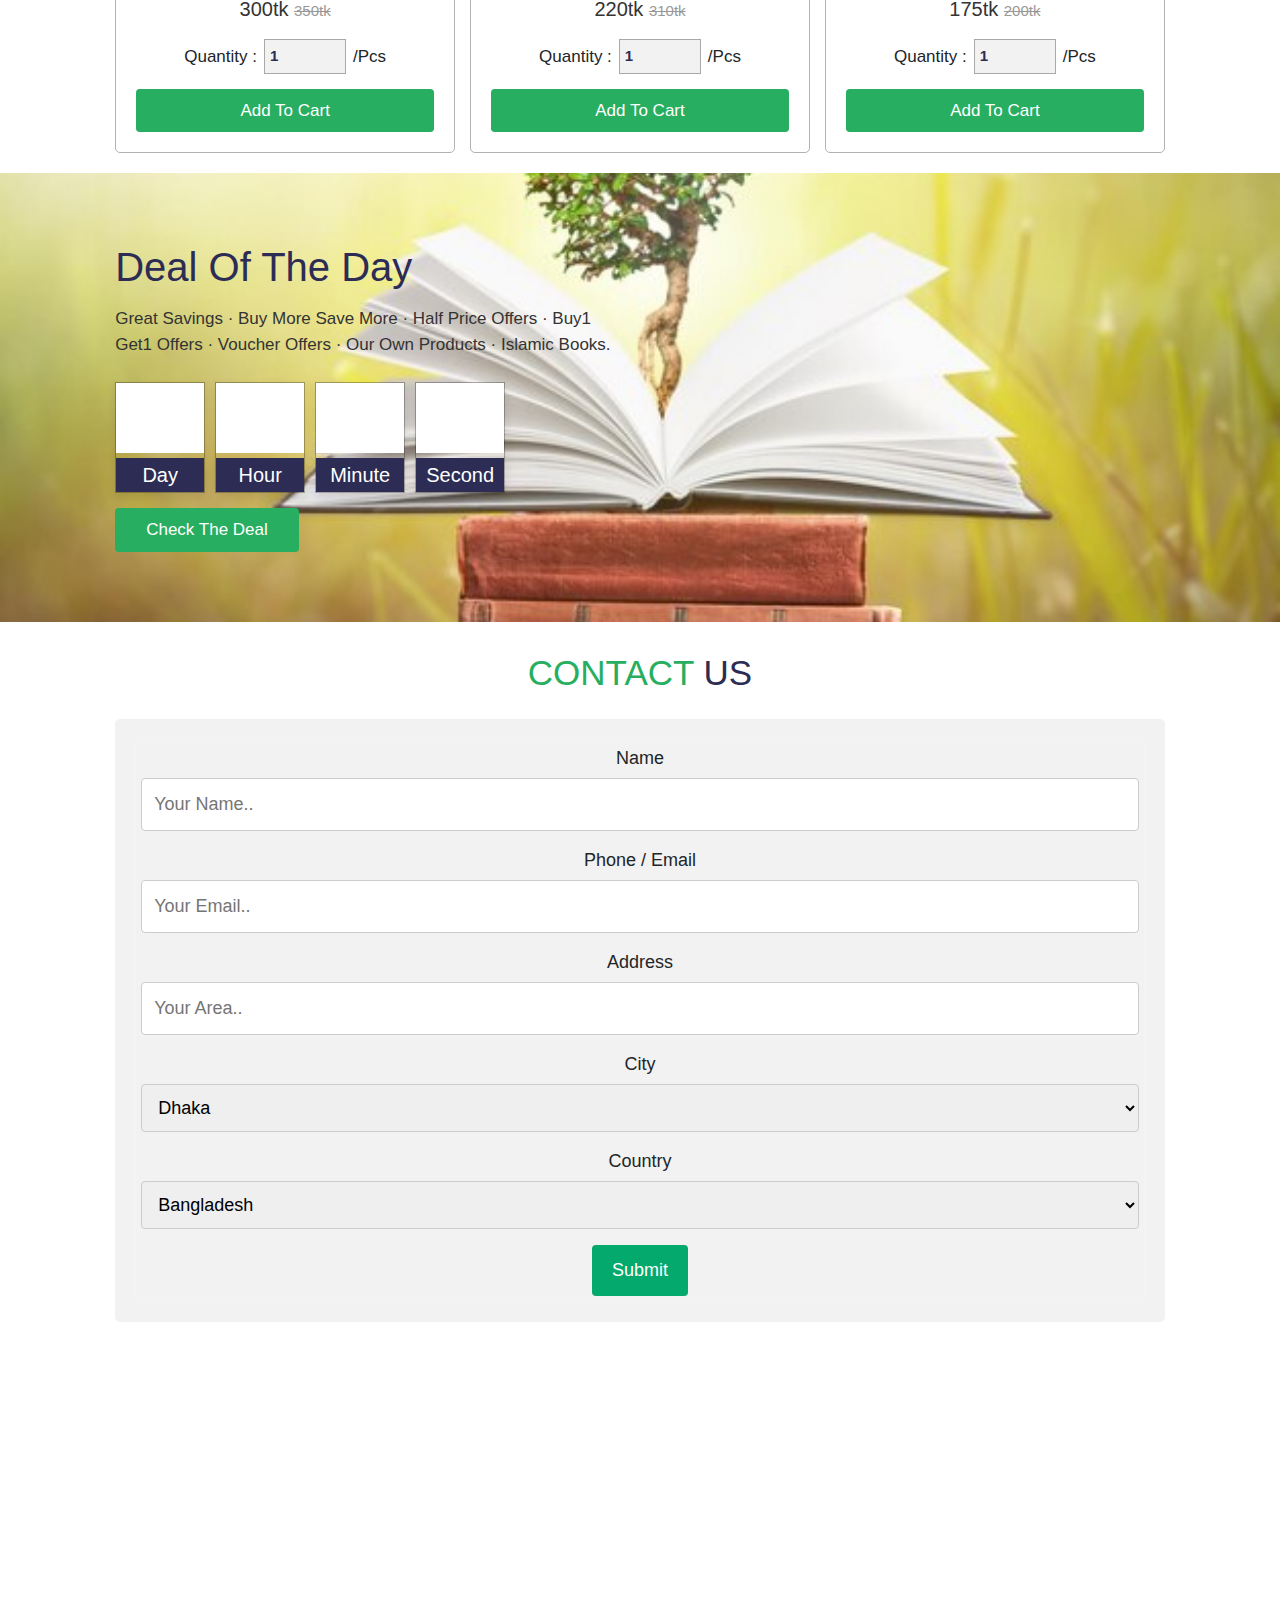
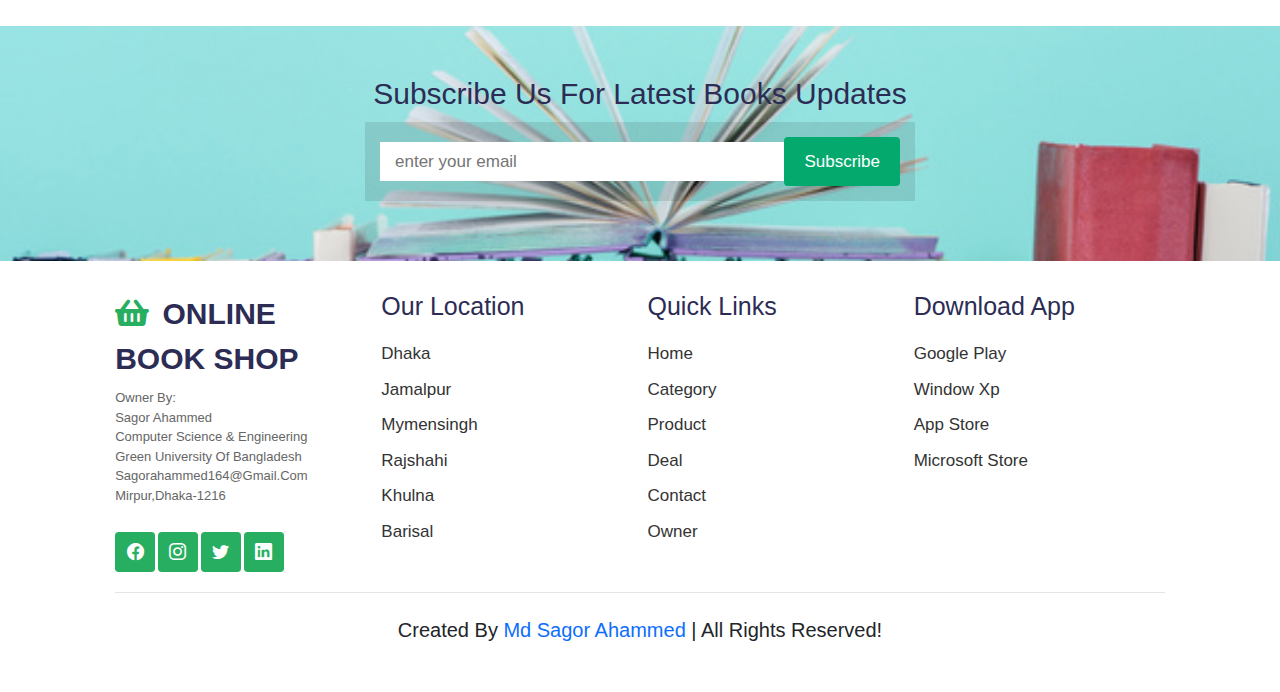
==== commit ec22dff3: "added to  cart" ====
--- a/index.html
+++ b/index.html
@@ -28,17 +28,18 @@
         </form>
         <nav class="navbar navbar-inverse bg-inverse bg-faded">
           <div class="row">
-            <div class="col align-items-center d-flex">
-              <button
+            <div  class="col align-items-center d-flex">
+              <button 
                 type="button"
                 class="btn btn-primary"
                 data-toggle="modal"
                 data-target="#cart">
-                Cart (<span class="total-count"></span>)</button
-              ><button class="clear-cart btn btn-danger ms-2">
+                Cart (<span class="total-count"></span>) </a></button>
+
+              <button class="clear-cart btn btn-danger ms-2">
                 Clear Cart
               </button>
-              <a href="login.html" class="fas fa-user-circle"></a>
+              <div class="div"><a  href="login.html" class="fas fa-user-circle"></a></div>
             </div>
           </div>
         </nav>
@@ -84,6 +85,15 @@
                     <li>
                       <a class="dropdown-item" href="./science fiction.html">Science Fiction</a>
                     </li>
+                    <li>
+                      <a class="dropdown-item" href="./hadis.html">Al Hadis</a>
+                    </li>
+                    <li>
+                      <a class="dropdown-item" href="./poet.html">Al Poet</a>
+                    </li>
+                    <li>
+                      <a class="dropdown-item" href="./novel.html">Novel</a>
+                    </li>
                   </ul>
                 </li>
                 <li class="nav-item mx-3">
@@ -469,6 +479,7 @@
       <h1 class="heading"><span>contact</span> us</h1>
       <div class="container">
         <form action="action_page.php">
+          
       
           <label for="fname">Name</label>
           <input type="text" id="fname" name="name" placeholder="Your name..">
@@ -517,7 +528,7 @@
       
     </section>
     <div>
-      <iframe src="https://www.google.com/maps/embed?pb=!1m18!1m12!1m3!1d3651.0473435891204!2d90.42337821498191!3d23.78132838457413!2m3!1f0!2f0!3f0!3m2!1i1024!2i768!4f13.1!3m3!1m2!1s0x3755c796c76c1a8b%3A0x7ff1d179fba4c47c!2sPRAN-RFL+GROUP!5e0!3m2!1sen!2sbd!4v1550134663381" allowfullscreen="allowfullscreen" width="100%" height="280" frameborder="0" style="border:0"></iframe>
+      <iframe src="https://www.google.com/maps/embed?pb=!1m18!1m12!1m3!1d3650.7497253657343!2d90.37461237598055!3d23.791924987179684!2m3!1f0!2f0!3f0!3m2!1i1024!2i768!4f13.1!3m3!1m2!1s0x3755c73458f06137%3A0x50dcc5d69e174edc!2sShewrapara%20Rd%2C%20Dhaka!5e0!3m2!1sen!2sbd!4v1703081344952!5m2!1sen!2sbd" allowfullscreen="allowfullscreen" width="100%" height="280" frameborder="0" style="border:0"></iframe>
     </div>
 
     <section class="newsletter">
--- a/style.css
+++ b/style.css
@@ -451,7 +451,7 @@
 .contact form {
   justify-content: center;
   text-align: center;
-  font-size:22px;
+  font-size:18px;
   padding: 0.5rem;
   border: 0.1rem solid rgba(250, 249, 249, 0.3);
 }
@@ -526,6 +526,19 @@
   display: flex;
   gap: 1.5rem;
   flex-wrap: wrap;
+}
+.cart{
+  display: flex;
+  justify-content: center;
+  
+}
+.cart-cheak{
+  font-size: 20px;
+  padding: 20px;
+  margin-top: 10px;
+
+  
+
 }
 
 .footer .box-container .box {
@@ -719,4 +732,9 @@
   border-radius: 5px;
   background-color: #f2f2f2;
   padding: 20px;
+}
+
+.div{
+  padding: 12px;
+  font-size: 32px;
 }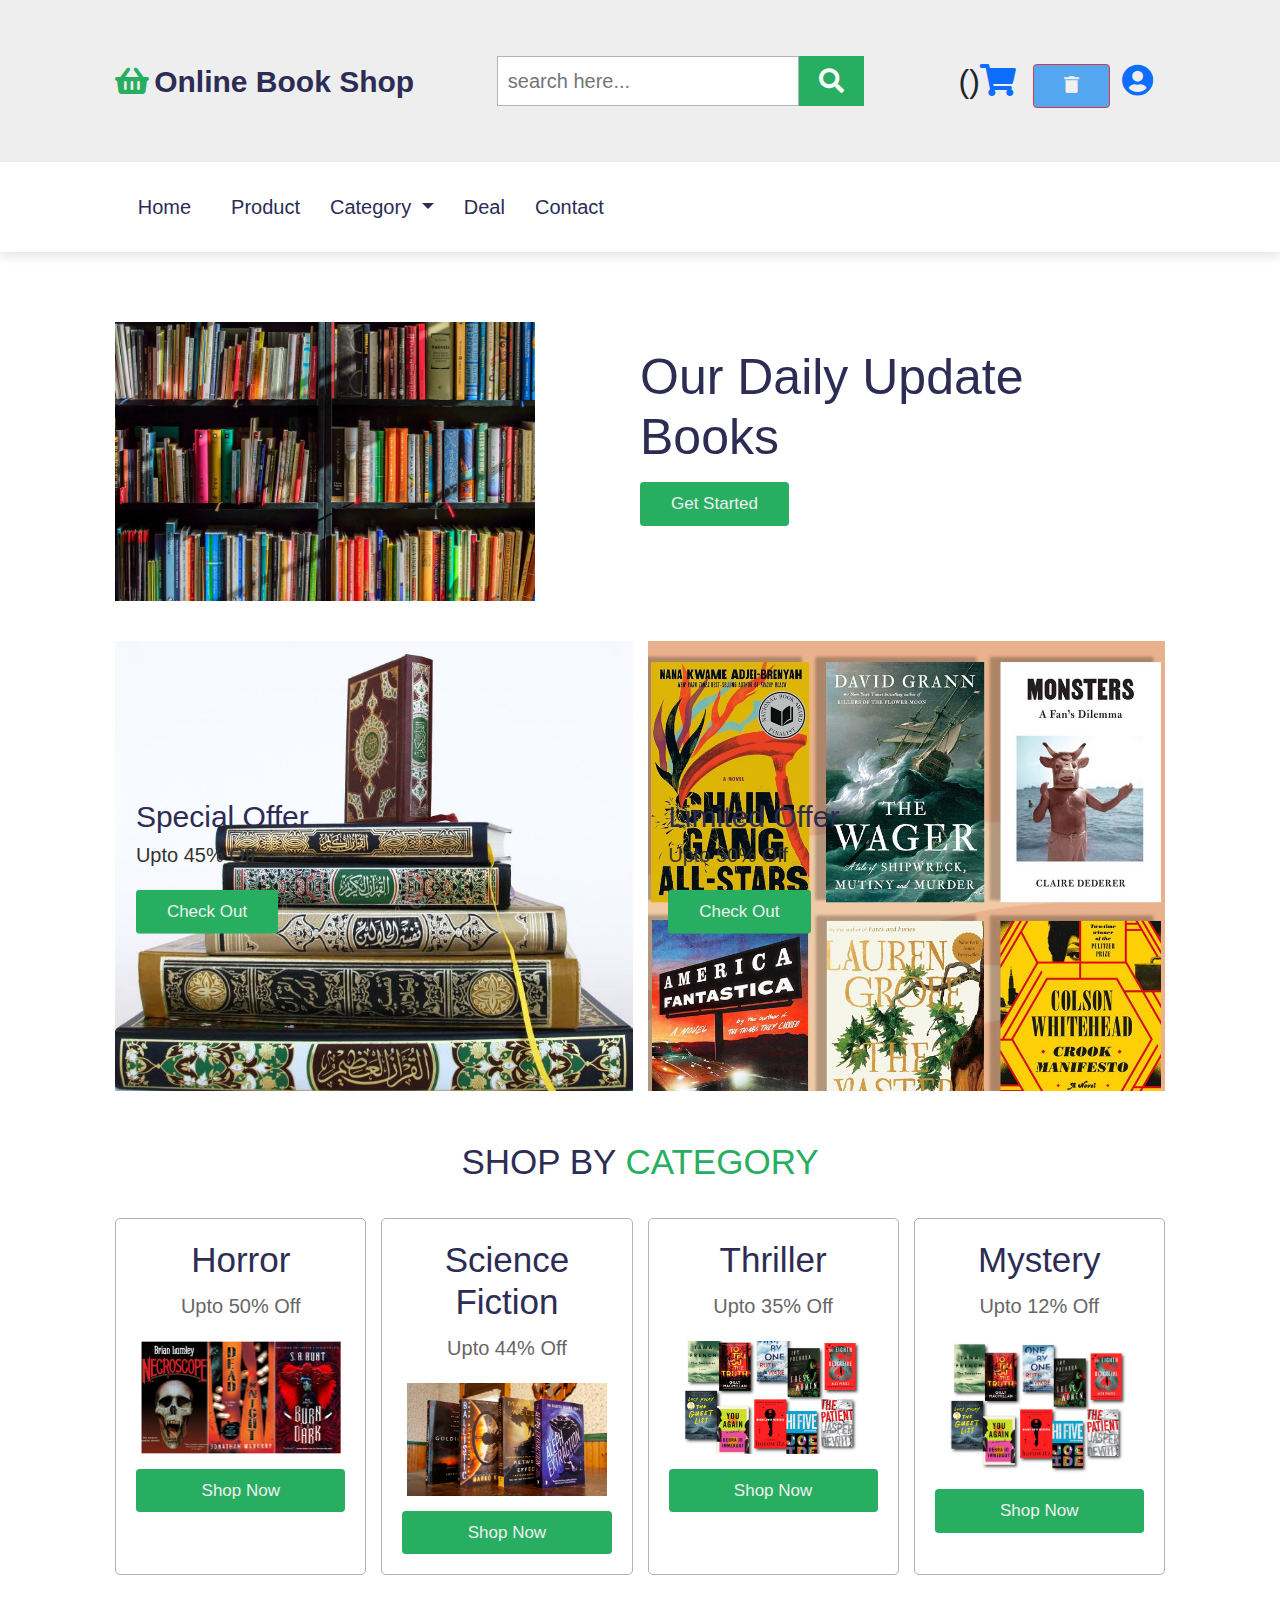
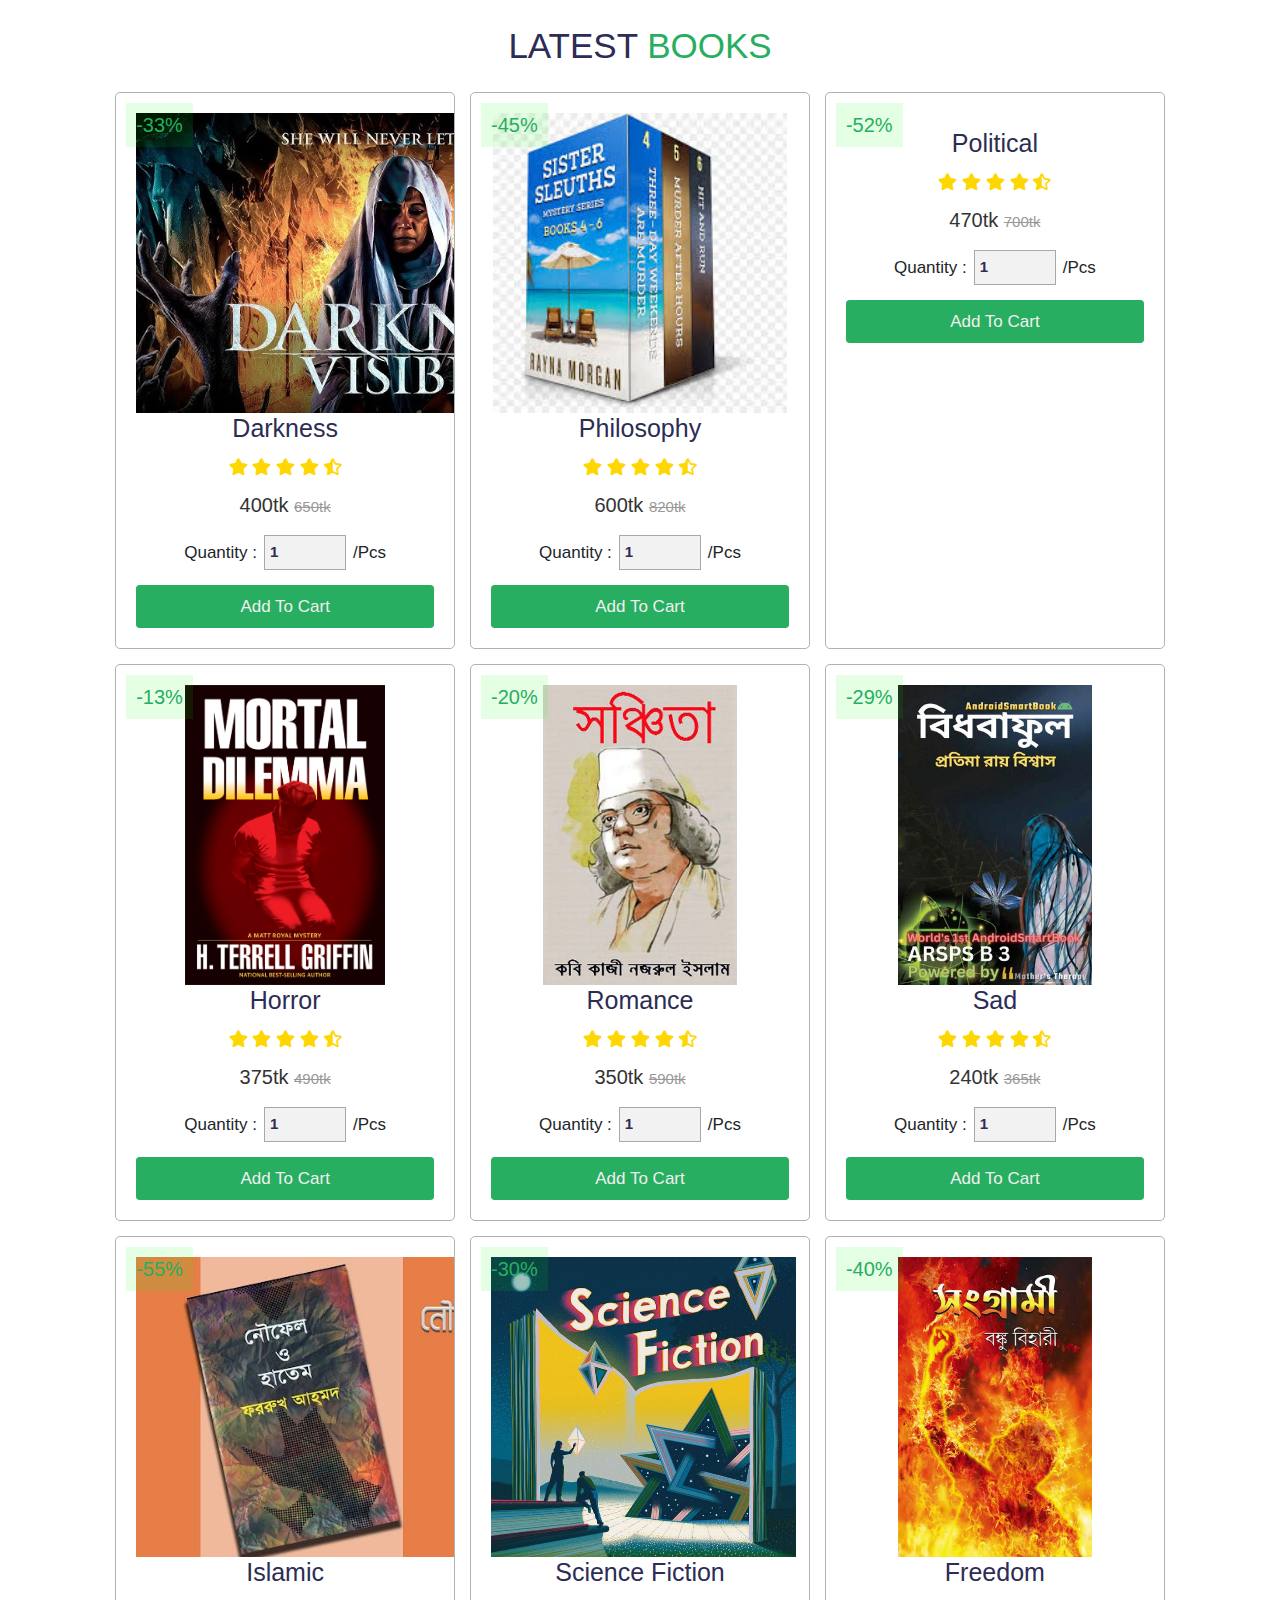
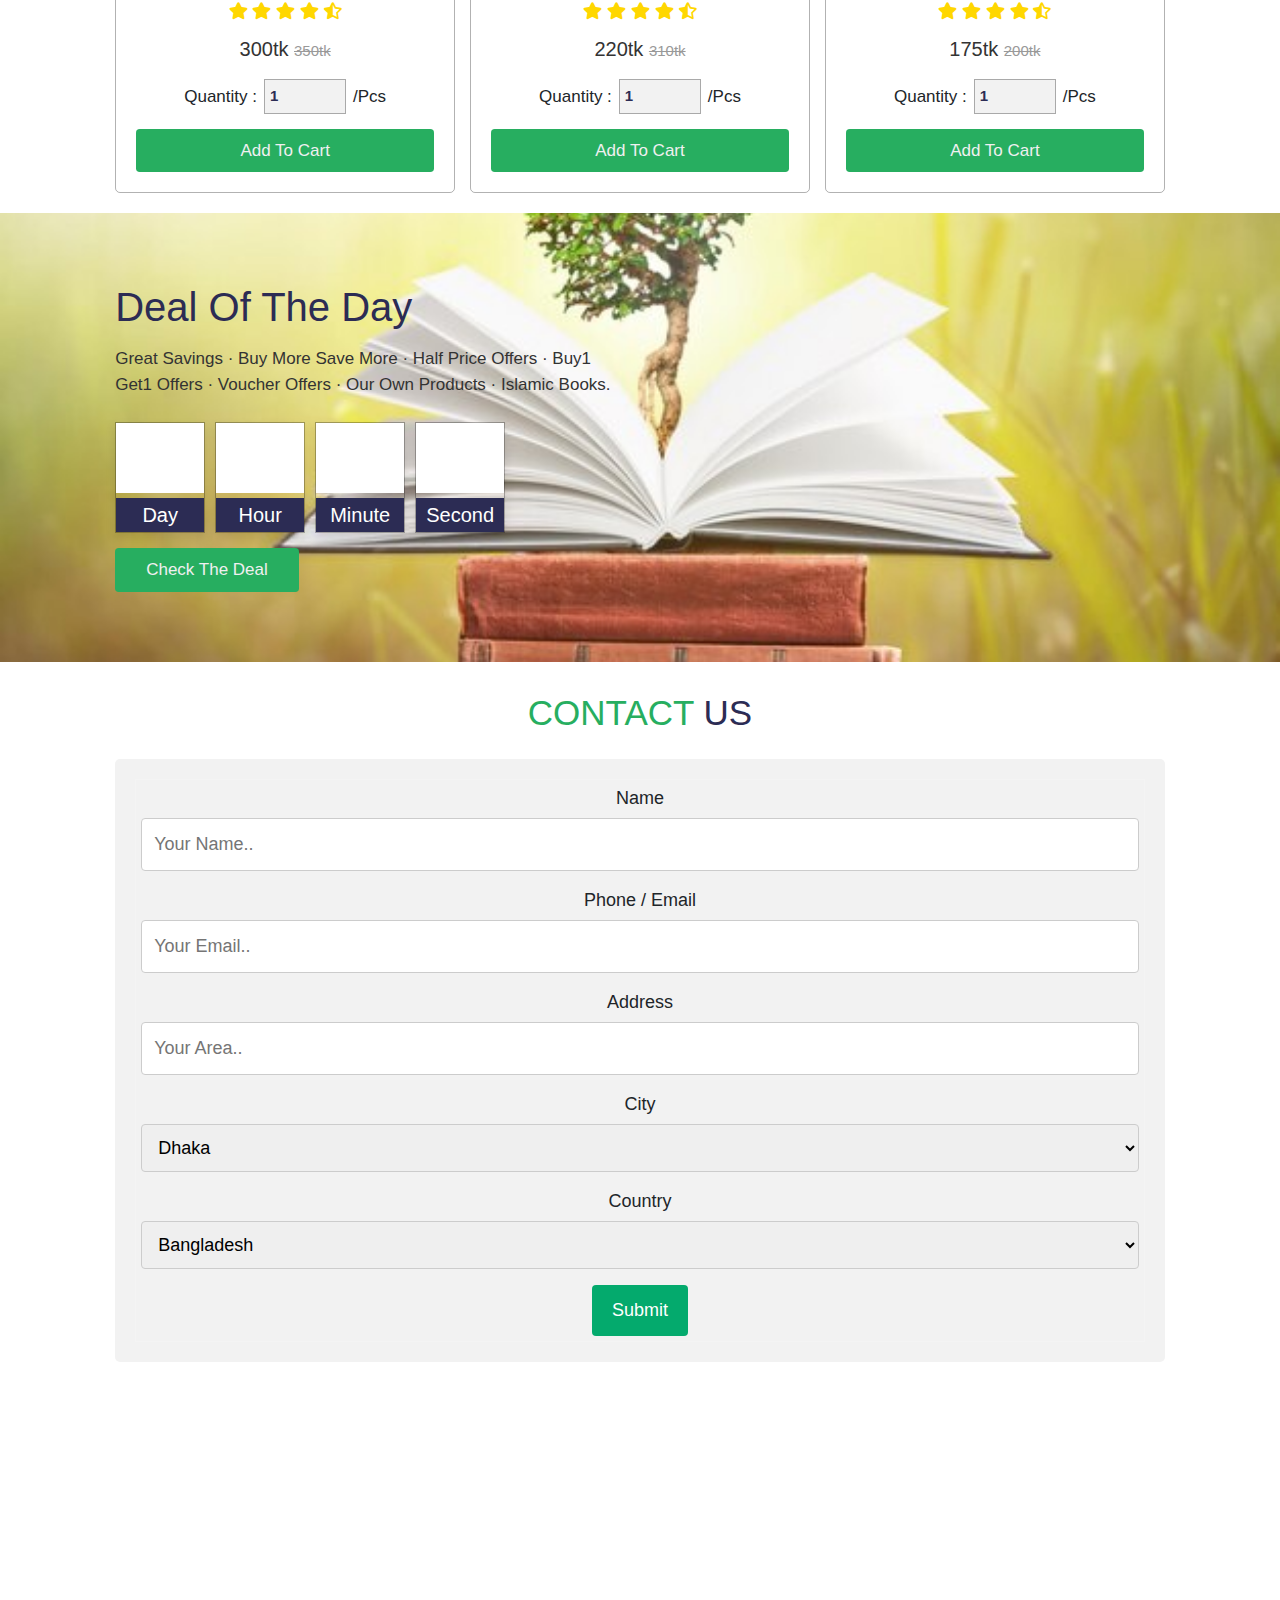
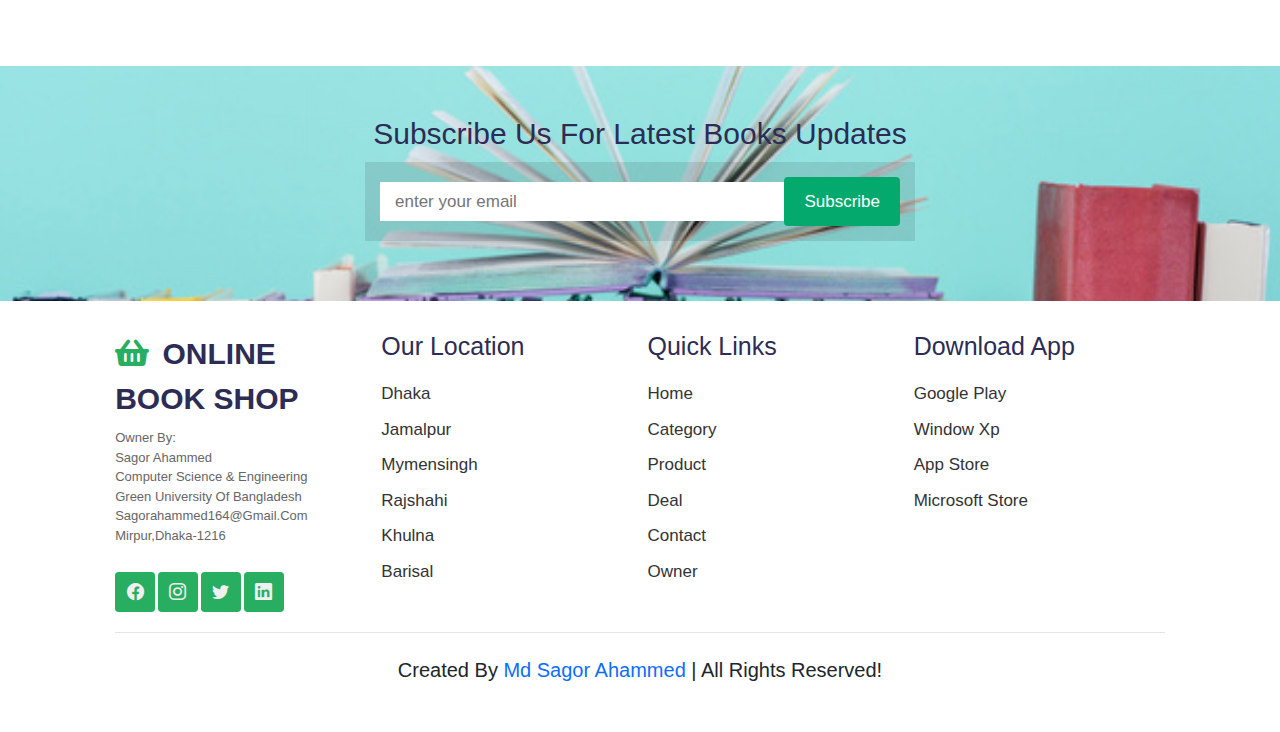
==== commit fb1a31fe: "added to the add to curt" ====
--- a/index.html
+++ b/index.html
@@ -29,17 +29,24 @@
         <nav class="navbar navbar-inverse bg-inverse bg-faded">
           <div class="row">
             <div  class="col align-items-center d-flex">
-              <button 
+              <!-- <button 
                 type="button"
                 class="btn btn-primary"
                 data-toggle="modal"
                 data-target="#cart">
-                Cart (<span class="total-count"></span>) </a></button>
-
-              <button class="clear-cart btn btn-danger ms-2">
-                Clear Cart
+                Cart (<span class="total-count"></span>) </a>
+                <a  href="cart.html" ></a>
+              </button> -->
+              <button class="">
+                
+              </button>
+              <div class="div">(<span class="total-count"></span>)<a  href="cart.html" class="fas fa-shopping-cart"></a></div>
+
+              <button class="bttn clear-cart btn btn-danger ms-2">
+                <i class="fas fa-trash"></i>
               </button>
               <div class="div"><a  href="login.html" class="fas fa-user-circle"></a></div>
+              
             </div>
           </div>
         </nav>
--- a/style.css
+++ b/style.css
@@ -40,7 +40,7 @@
   display: inline-block;
   margin-top: 1rem;
   background: var(--green);
-  color: #fff;
+  color: #f0f0f0;
   padding: 0.8rem 3rem;
   font-size: 1.7rem;
   text-align: center;
@@ -71,7 +71,7 @@
   display: flex;
   align-items: center;
   justify-content: space-between;
-  padding: 2rem 9%;
+  padding: 4rem 9%;
 }
 
 .logo {
@@ -199,7 +199,9 @@
   font-size: 5rem;
   color: var(--black);
 }
-
+.bttn{
+  background: rgb(84, 166, 241);
+}
 .banner-container {
   display: flex;
   flex-wrap: wrap;
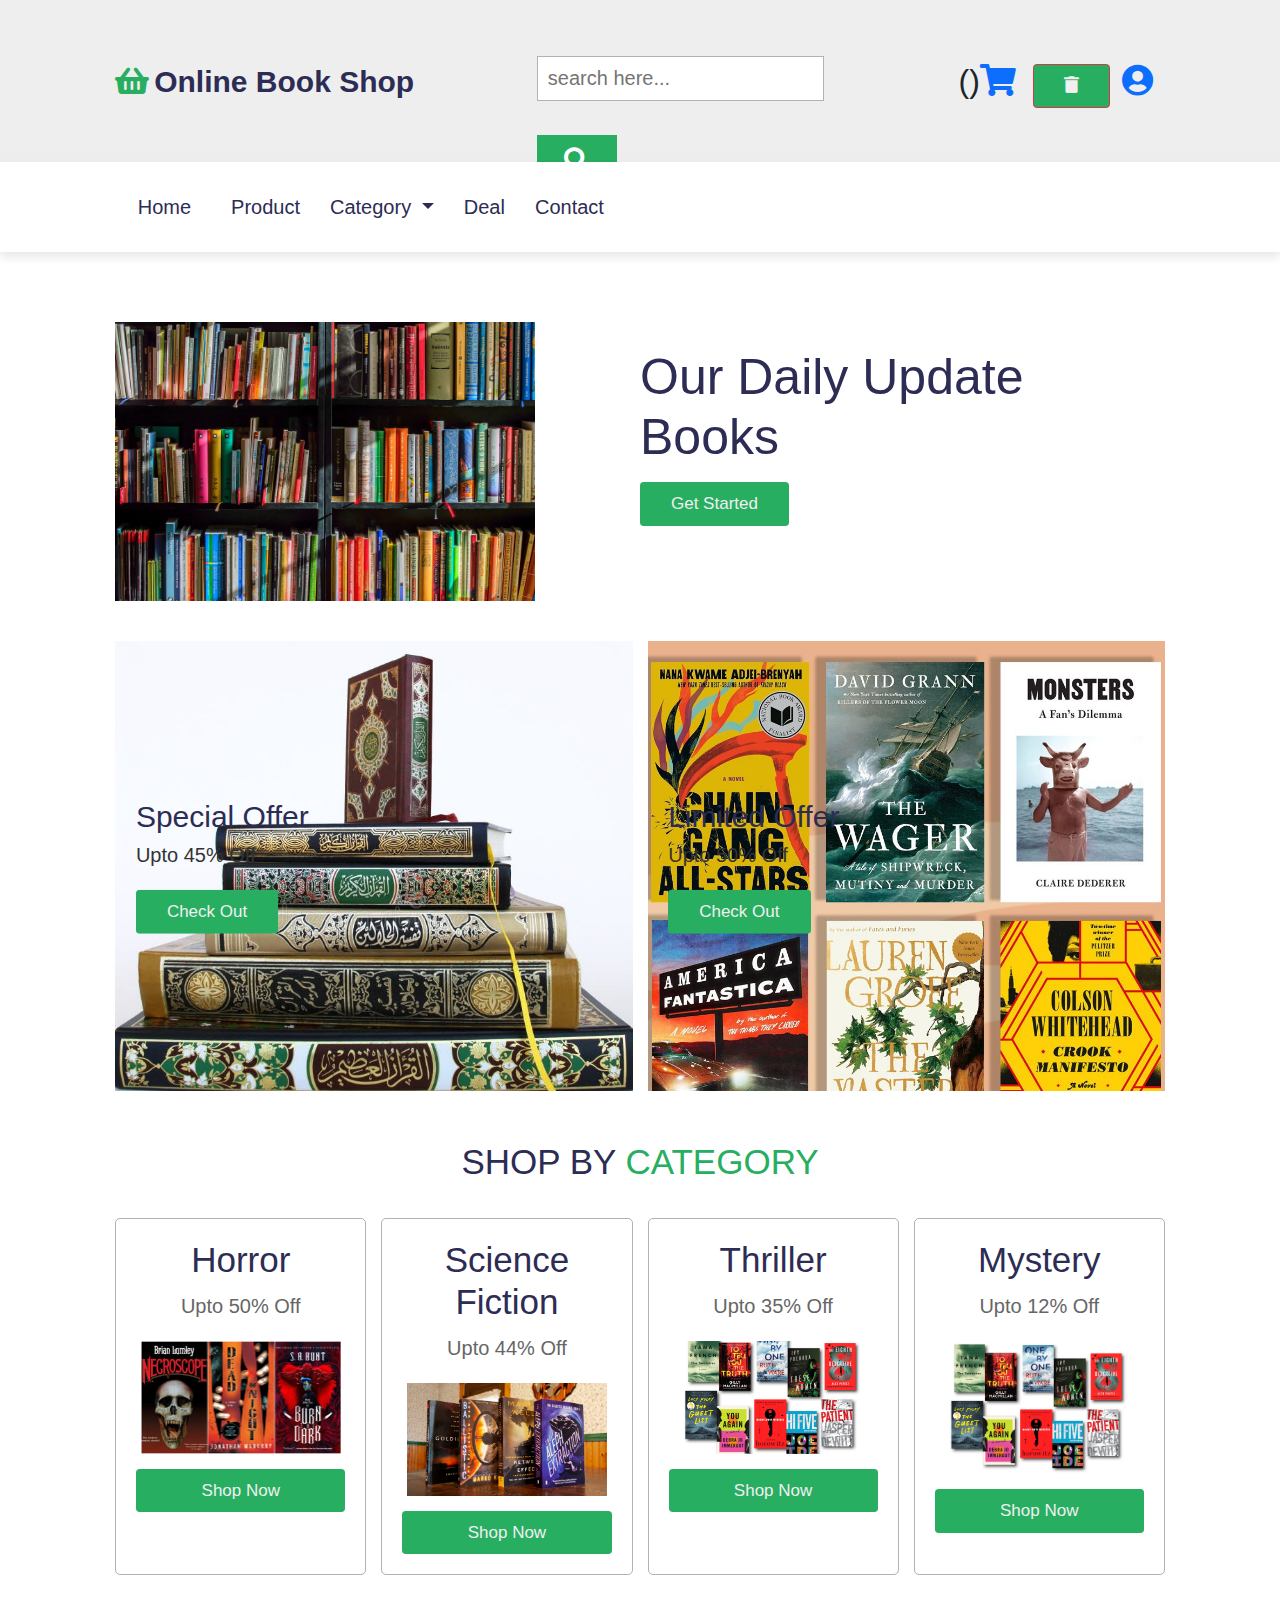
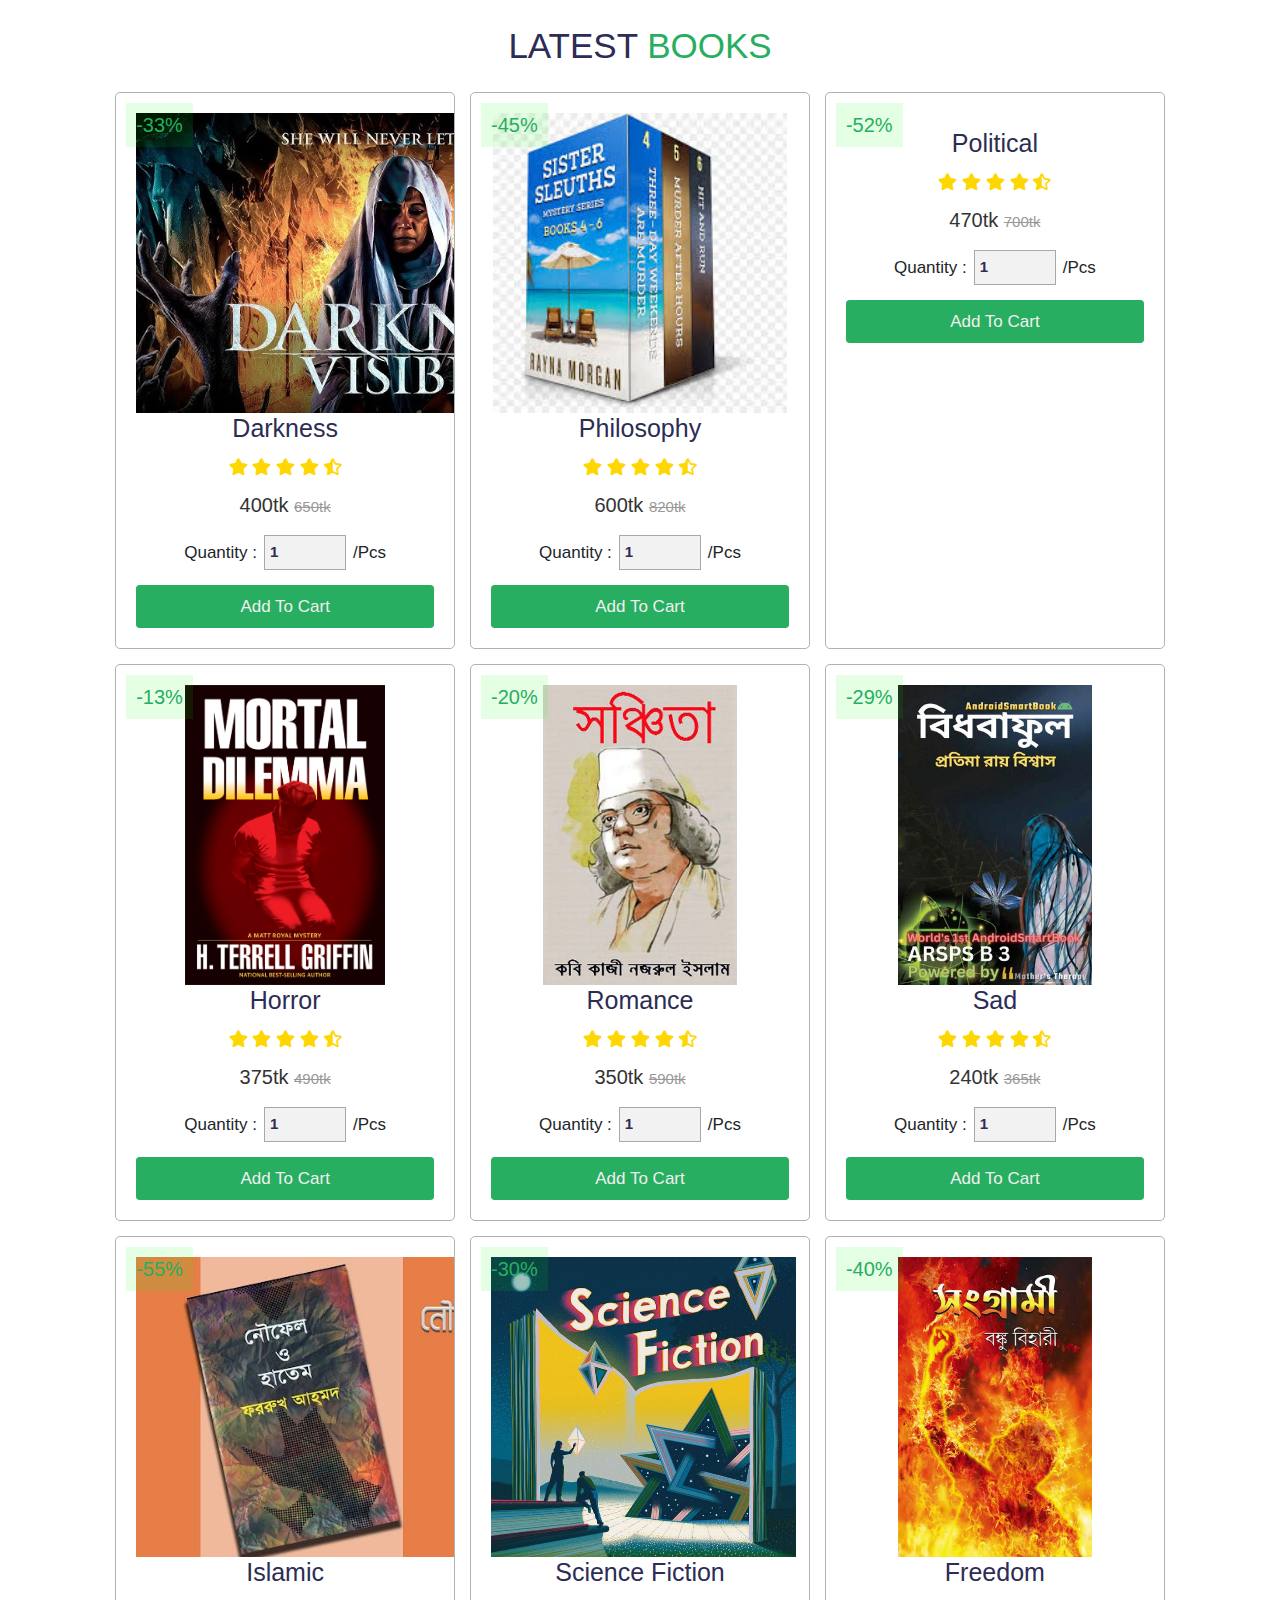
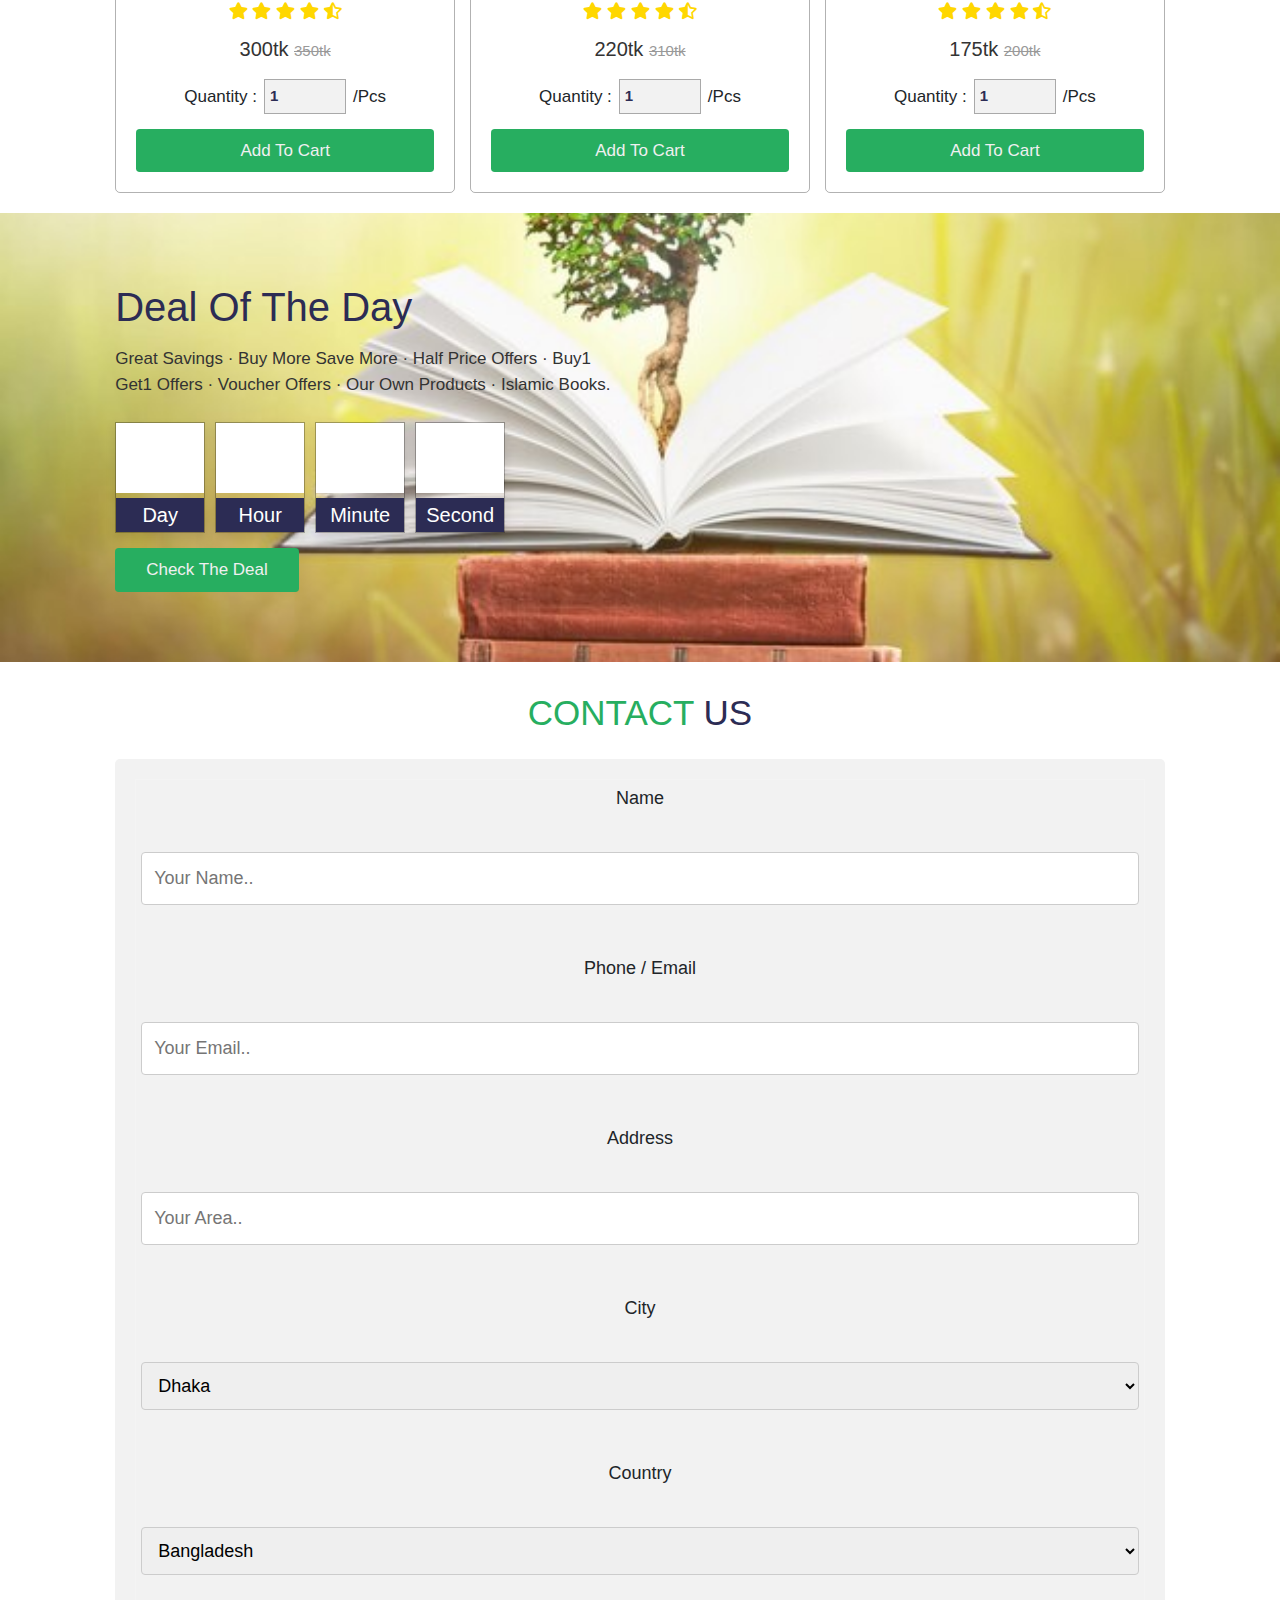
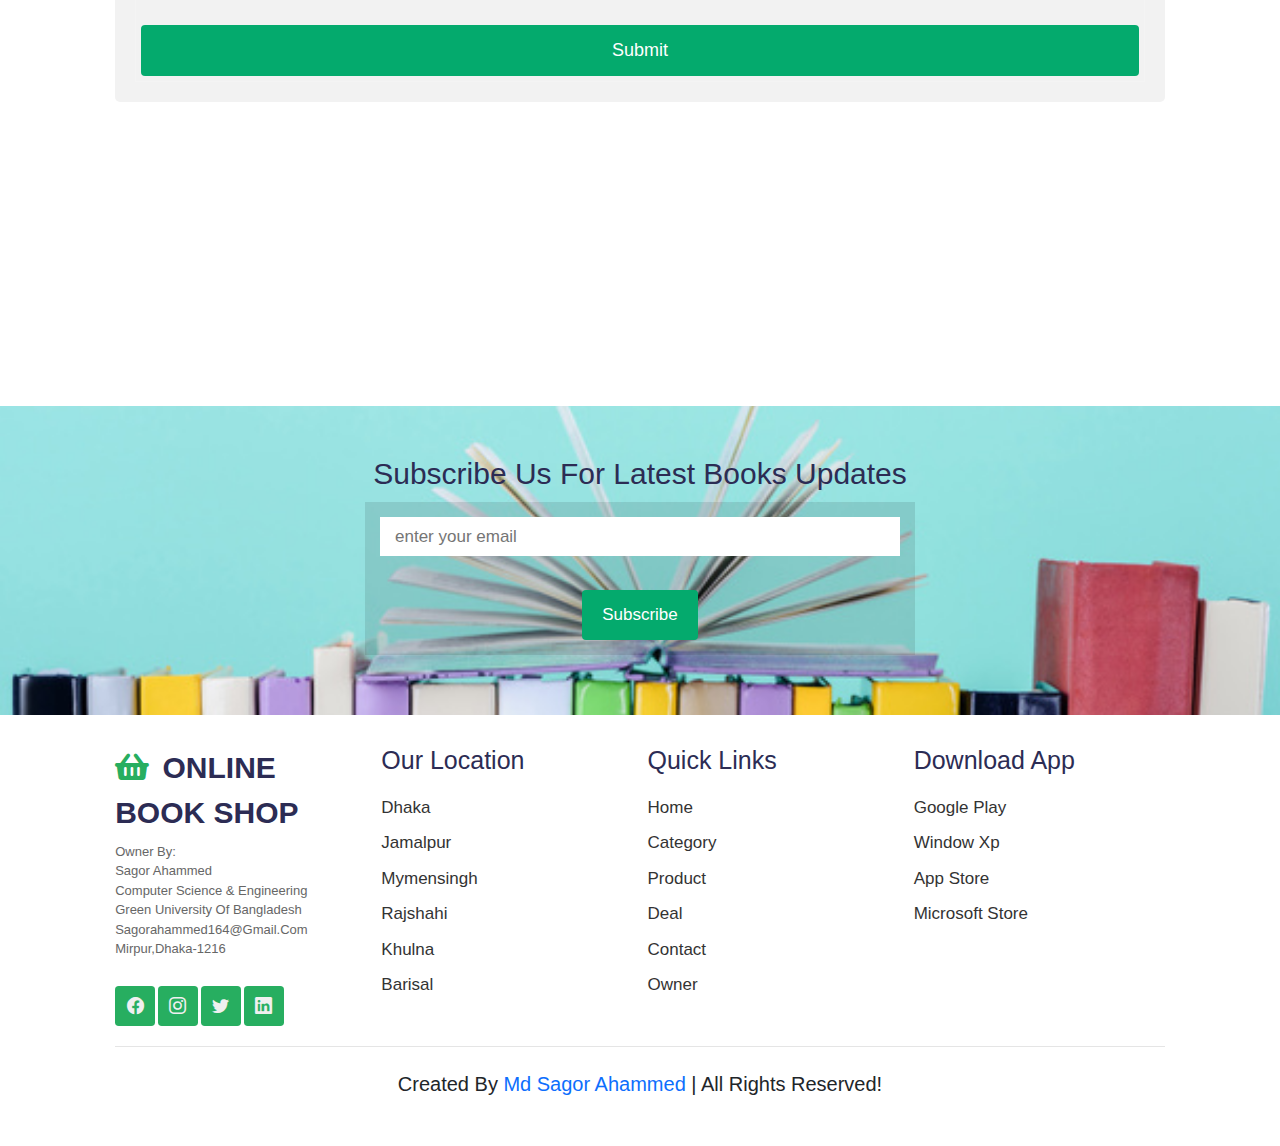
==== commit 14cae0c2: "added to payment code" ====
--- a/index.html
+++ b/index.html
@@ -22,10 +22,12 @@
       <div class="header-1">
         <a href="#" class="logo"><i class="fas fa-shopping-basket"></i>Online Book Shop</a>
 
-        <form action="" class="search-box-container">
-          <input type="search" id="search-box" placeholder="search here..." />
-          <label for="search-box" class="fas fa-search"></label>
-        </form>
+          <form action="" class="search-box-container">
+            <input type="search" id="search-box" placeholder="search here..." />
+            <label for="search-box" class="fas fa-search"></label>
+          </form>
+        
+        
         <nav class="navbar navbar-inverse bg-inverse bg-faded">
           <div class="row">
             <div  class="col align-items-center d-flex">
@@ -42,7 +44,7 @@
               </button>
               <div class="div">(<span class="total-count"></span>)<a  href="cart.html" class="fas fa-shopping-cart"></a></div>
 
-              <button class="bttn clear-cart btn btn-danger ms-2">
+              <button class=" clear-cart btn btn-danger ms-2">
                 <i class="fas fa-trash"></i>
               </button>
               <div class="div"><a  href="login.html" class="fas fa-user-circle"></a></div>
--- a/style.css
+++ b/style.css
@@ -99,6 +99,7 @@
   color: #333;
   border: 0.1rem solid rgba(0, 0, 0, 0.3);
   text-transform: none;
+
   
 }
 
@@ -536,7 +537,7 @@
 }
 .cart-cheak{
   font-size: 20px;
-  padding: 20px;
+  padding: 20px 10px 10px;
   margin-top: 10px;
 
   
@@ -739,4 +740,99 @@
 .div{
   padding: 12px;
   font-size: 32px;
-}+}
+
+/* cheak out process css */
+.card {
+	background-color: var(--white);
+	border-radius: 20px;
+	height: 597px;
+	width: 360px;
+	padding: 30px;
+	box-sizing: border-box;
+}
+
+.card__header {
+	display: flex;
+	justify-content: center;
+	align-items: center;
+	flex-direction: column;
+  font-size: 15px;
+}
+
+form {
+	display: flex;
+	flex-direction: column;
+	gap: 34px;
+  font-size: 18px;
+}
+.form-group {
+	display: flex;
+	flex-direction: column;
+	gap: 10px;
+}
+
+
+.row-group {
+	display: flex;
+	flex-direction: row;
+	gap: 12px;
+  padding: auto;
+  margin: 5px 2px ;
+}
+
+
+form button {
+	font: var(--text1regular);
+	border: none;
+	background-color: var(--primary);
+	color: var(--white);
+}
+
+form button.disabled {
+	background-color: var(--primary);
+	opacity: 0.3;
+}
+
+form button:hover {
+	cursor: pointer;
+}
+.cheak{
+  display:flex;
+}
+.ss{
+  font-size: 20px;
+  padding-top: 5px;
+  margin: 10px 5px;
+}
+.button {
+  background-color: #04AA6D; /* Green */
+  border: none;
+  color: white;
+  padding: 15px 32px;
+  text-align: center;
+  text-decoration: none;
+  display: inline-block;
+  font-size: 16px;
+  margin: 4px 2px;
+  cursor: pointer;
+}
+.area{
+  
+    background-color: white
+    border: none;
+    color: white;
+    padding: 15px 32px;
+    text-align: center;
+    text-decoration: none;
+    display: inline-block;
+    font-size: 16px;
+    margin: 4px 2px;
+    cursor: pointer;
+  }
+.payment{
+  height: 1200px;
+  width: 800px;
+  display: flex;
+}
+
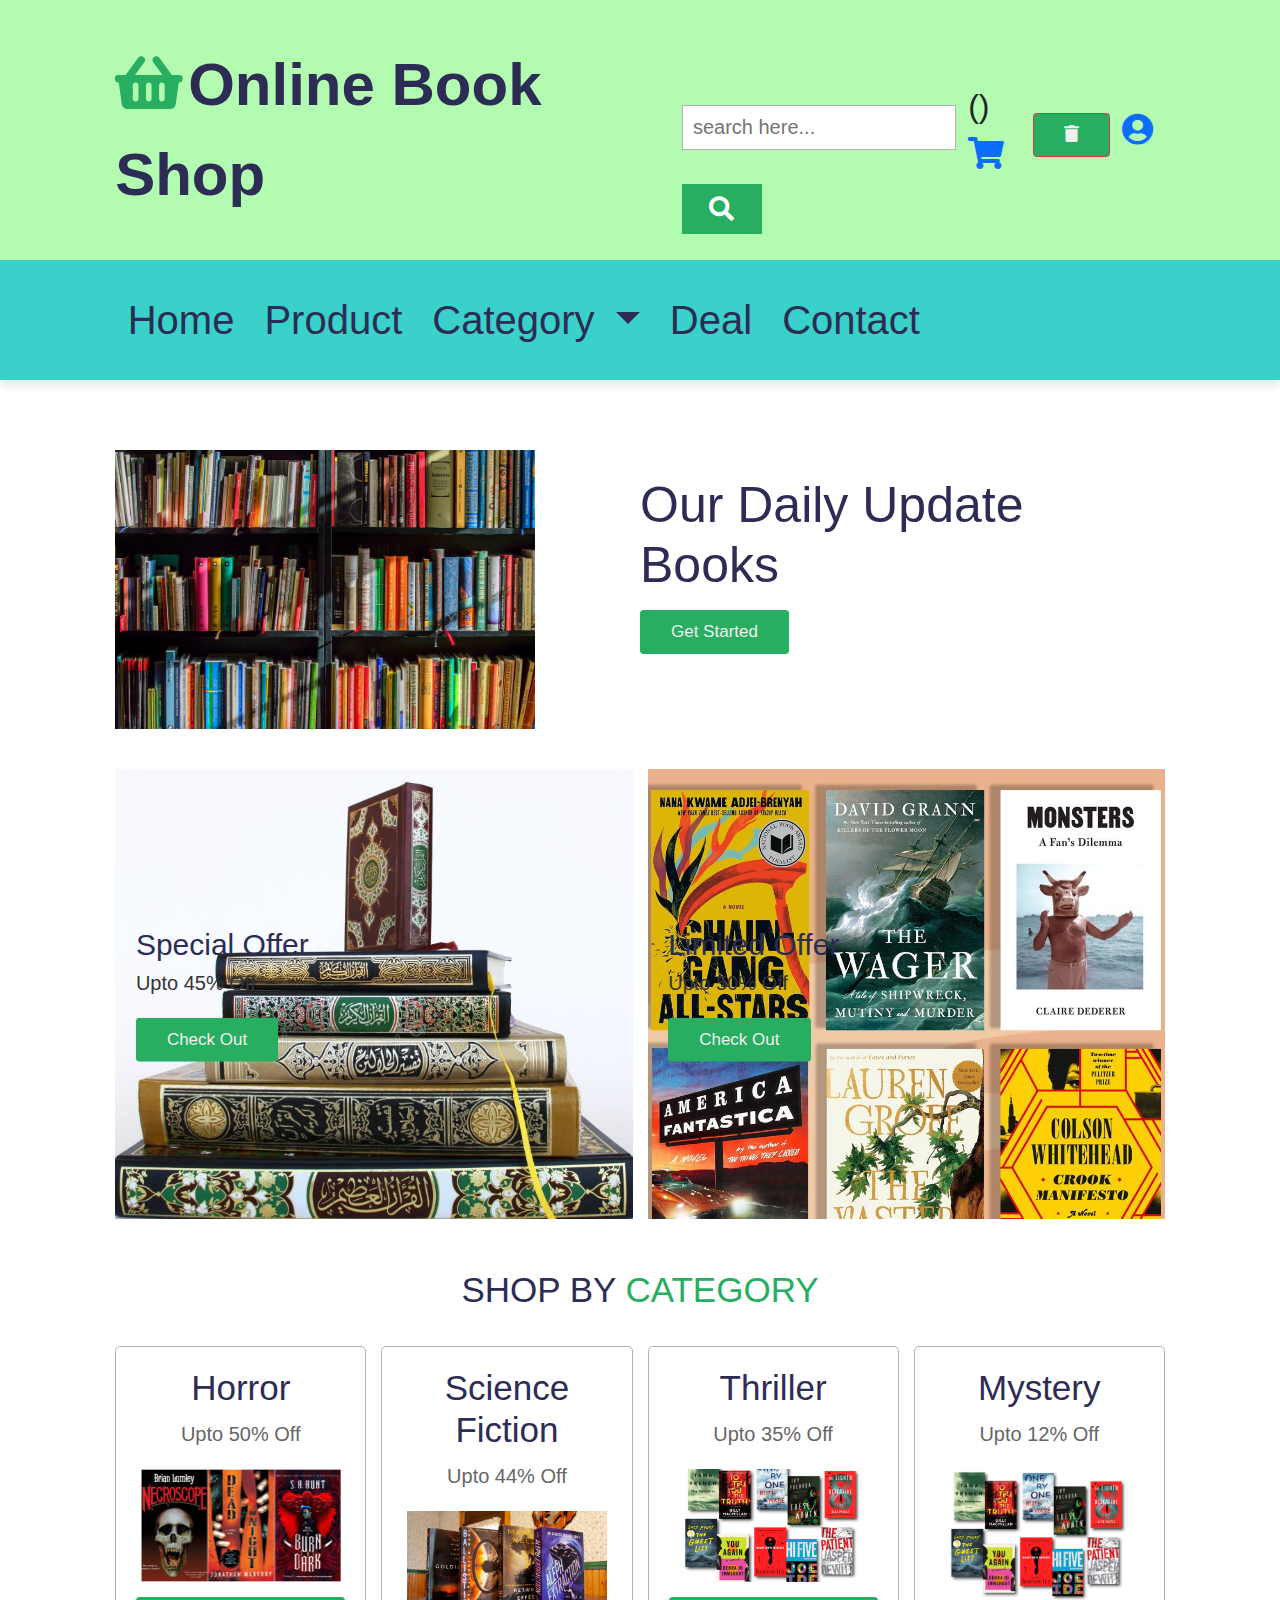
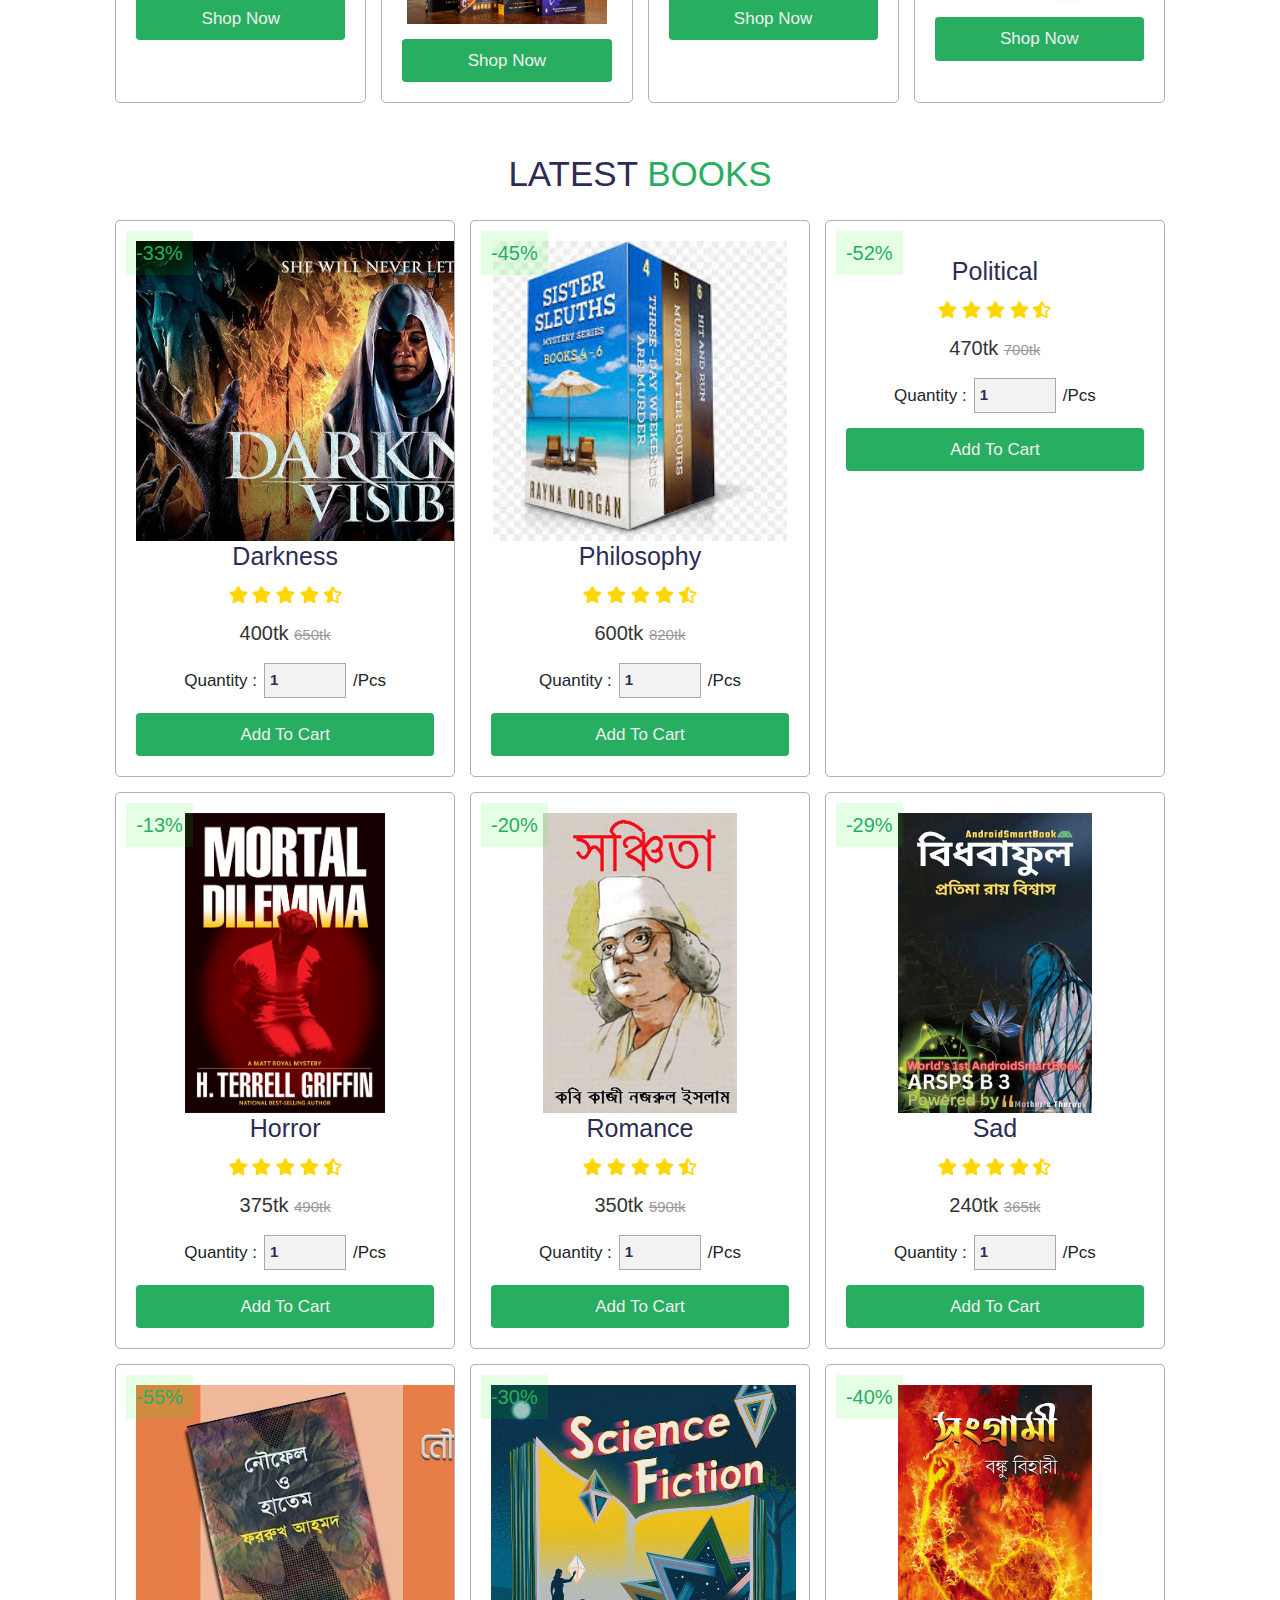
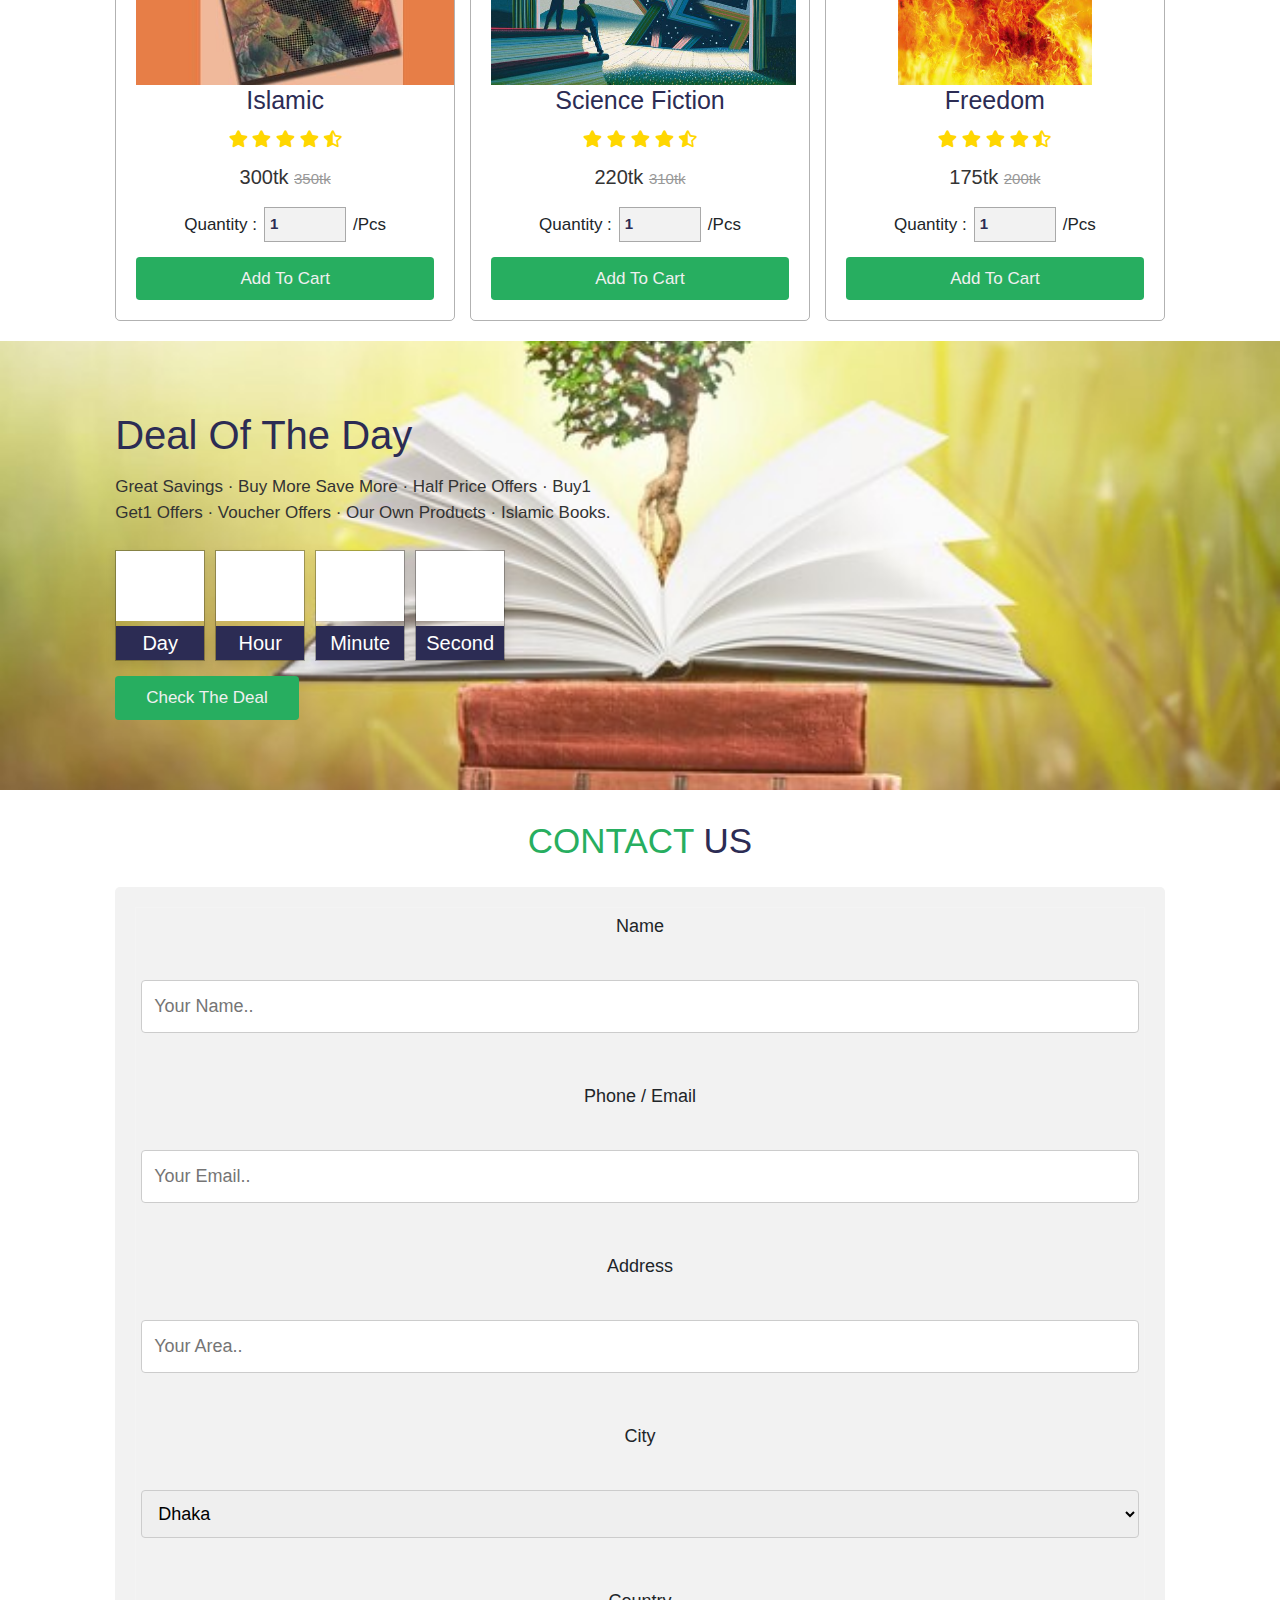
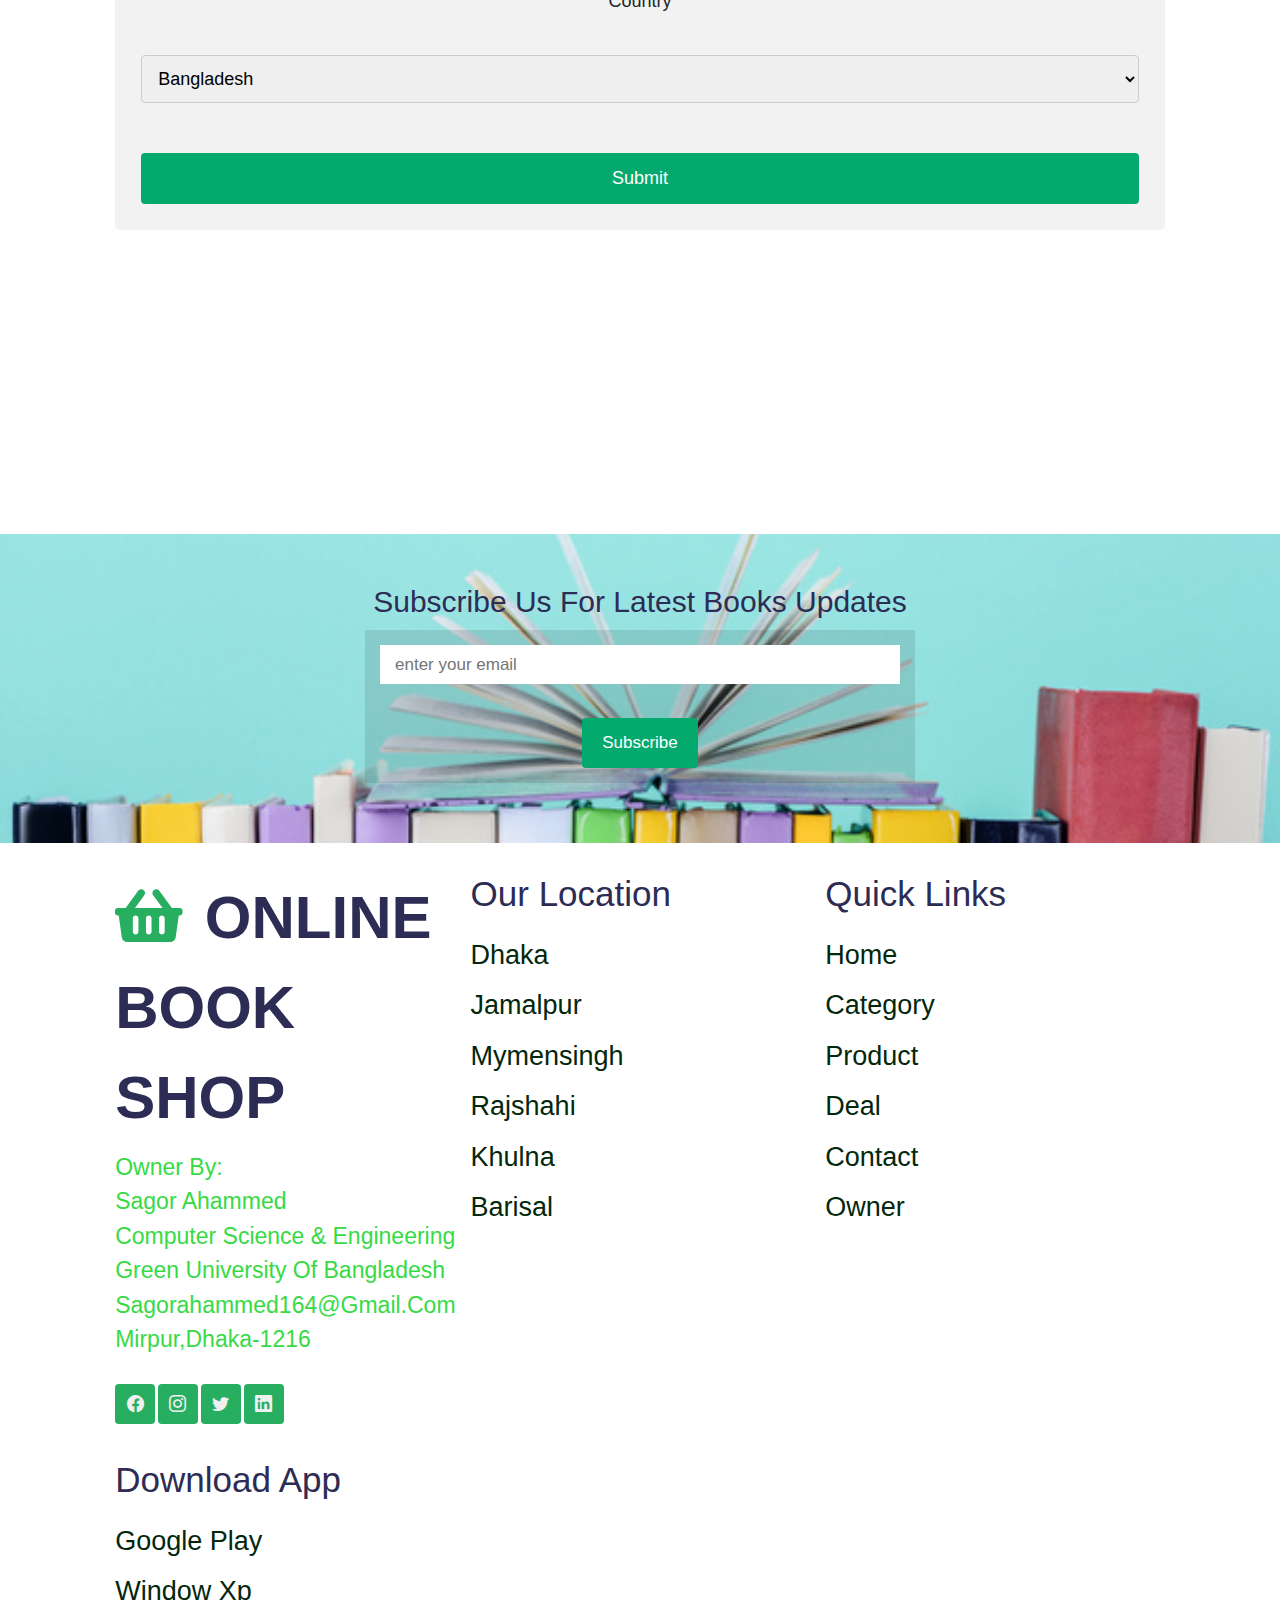
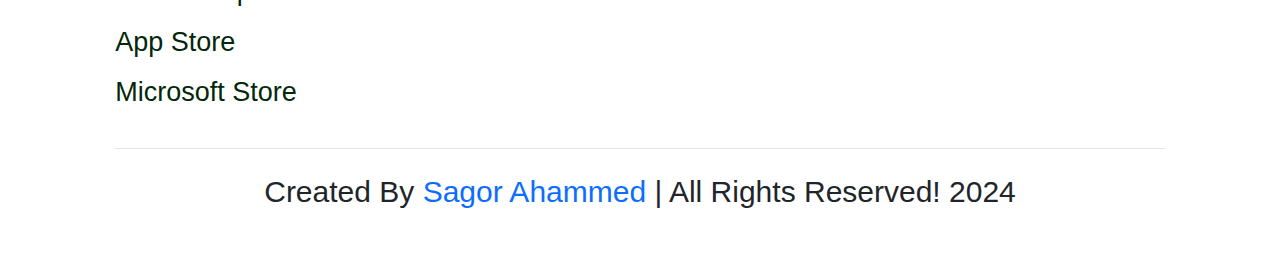
==== commit f64a84ac: "code reaserve" ====
--- a/index.html
+++ b/index.html
@@ -619,10 +619,10 @@
         created by
         <span>
           <a href="https://www.facebook.com/sagorahammedcse"
-            >Md Sagor Ahammed</a
+            > Sagor Ahammed</a
           >
         </span>
-        | all rights reserved!
+        | all rights reserved! 2024
       </h1>
     </section>
 
--- a/style.css
+++ b/style.css
@@ -67,7 +67,7 @@
 }
 
 .header-1 {
-  background: #eee;
+  background: #0df30550;
   display: flex;
   align-items: center;
   justify-content: space-between;
@@ -77,7 +77,7 @@
 .logo {
   color: var(--black);
   font-weight: bolder;
-  font-size: 3rem;
+  font-size: 6rem;
 }
 
 .logo i {
@@ -120,13 +120,14 @@
 }
 
 .header-2 {
-  background: #fff;
+  background: #39d1c9;
   display: flex;
   align-items: center;
   justify-content: space-between;
   padding: 2rem 9%;
   box-shadow: 0 0.5rem 1rem rgba(0, 0, 0, 0.1);
   position: relative;
+
 }
 
 .header-2.active {
@@ -138,16 +139,18 @@
 }
 
 .header-2 .navbar a {
-  padding: 0.5rem 1.5rem;
-  font-size: 2rem;
+  padding: .5rem .5rem;
+  font-size: 4rem;
   border-radius: 0.5rem;
   color: var(--black);
+ 
   
 }
 
 .header-2 .navbar a:hover {
   background: var(--green);
   color: #fff;
+  
 }
 
 .header-2 .icons a {
@@ -169,6 +172,7 @@
   color: var(--black);
   cursor: pointer;
   display: none;
+ 
 }
 
 .home {
@@ -558,13 +562,13 @@
 }
 
 .footer .box-container .box h3 {
-  font-size: 2.5rem;
+  font-size: 3.5rem;
   color: var(--black);
 }
 
 .footer .box-container .box p {
-  font-size: 1.3rem;
-  color: #666;
+  font-size: 2.3rem;
+  color: #37da45;
   padding: 0.7rem 0;
 }
 
@@ -575,8 +579,8 @@
 .footer .box-container .box .links a {
   display: block;
   padding: 0.5rem 0;
-  font-size: 1.7rem;
-  color: #333;
+  font-size: 2.7rem;
+  color: #03270b;
 }
 
 .footer .box-container .box .links a:hover {
@@ -589,7 +593,7 @@
   border-top: 0.1rem solid rgba(0, 0, 0, 0.1);
   margin-top: 1rem;
   text-align: center;
-  font-size: 2rem;
+  font-size: 3rem;
 }
 
 .footer .credit span {
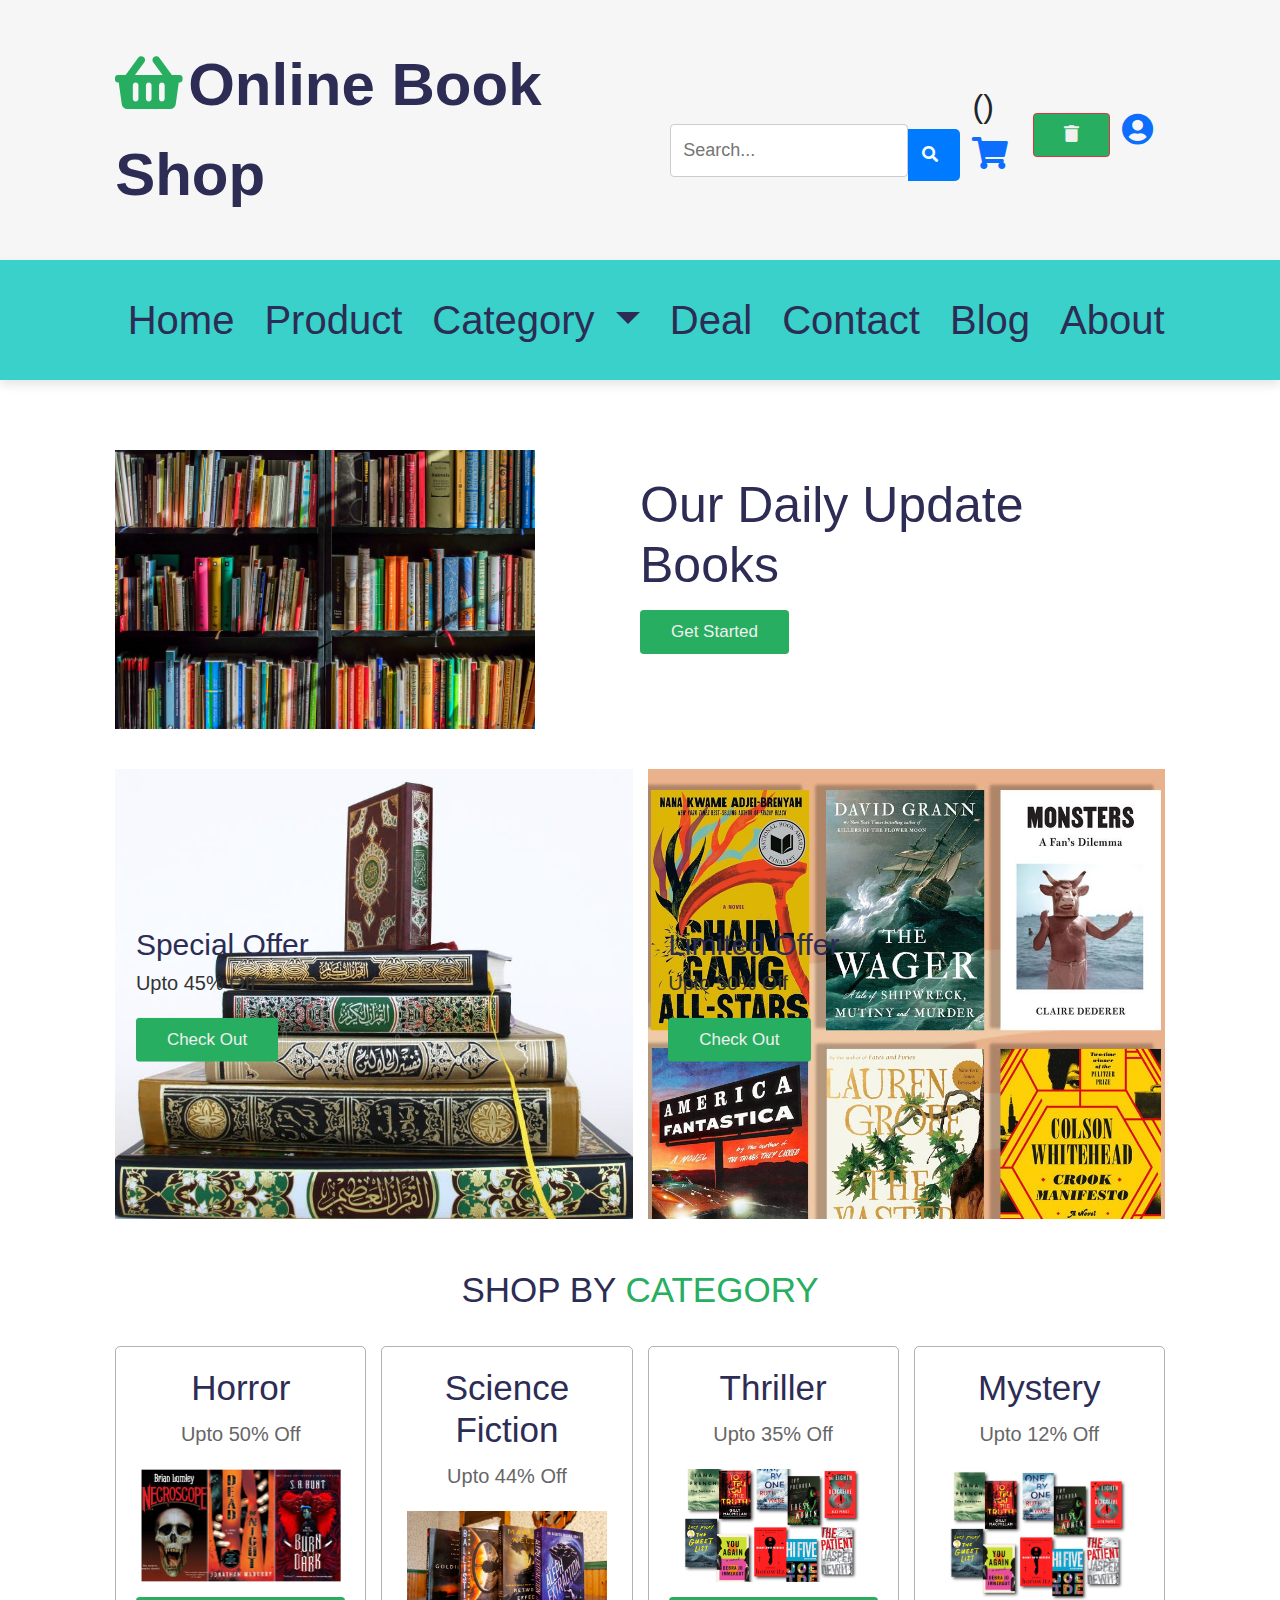
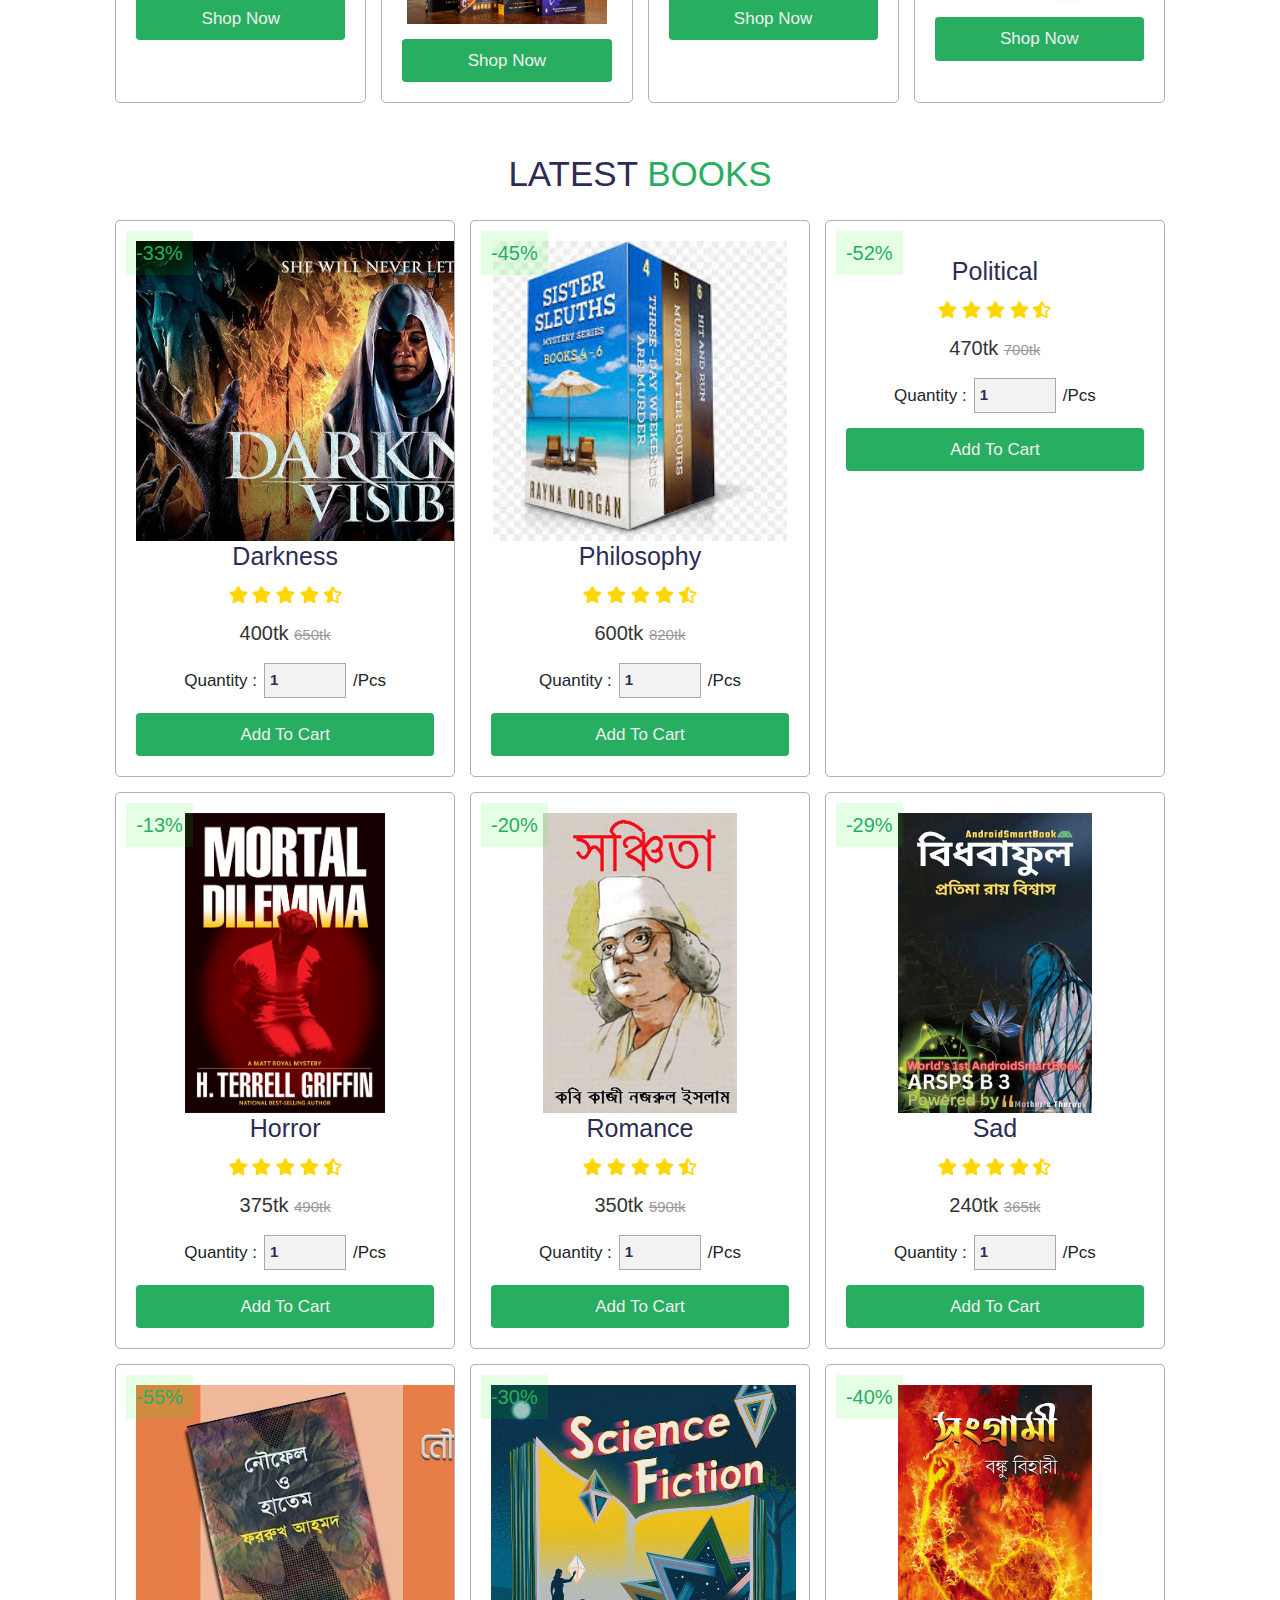
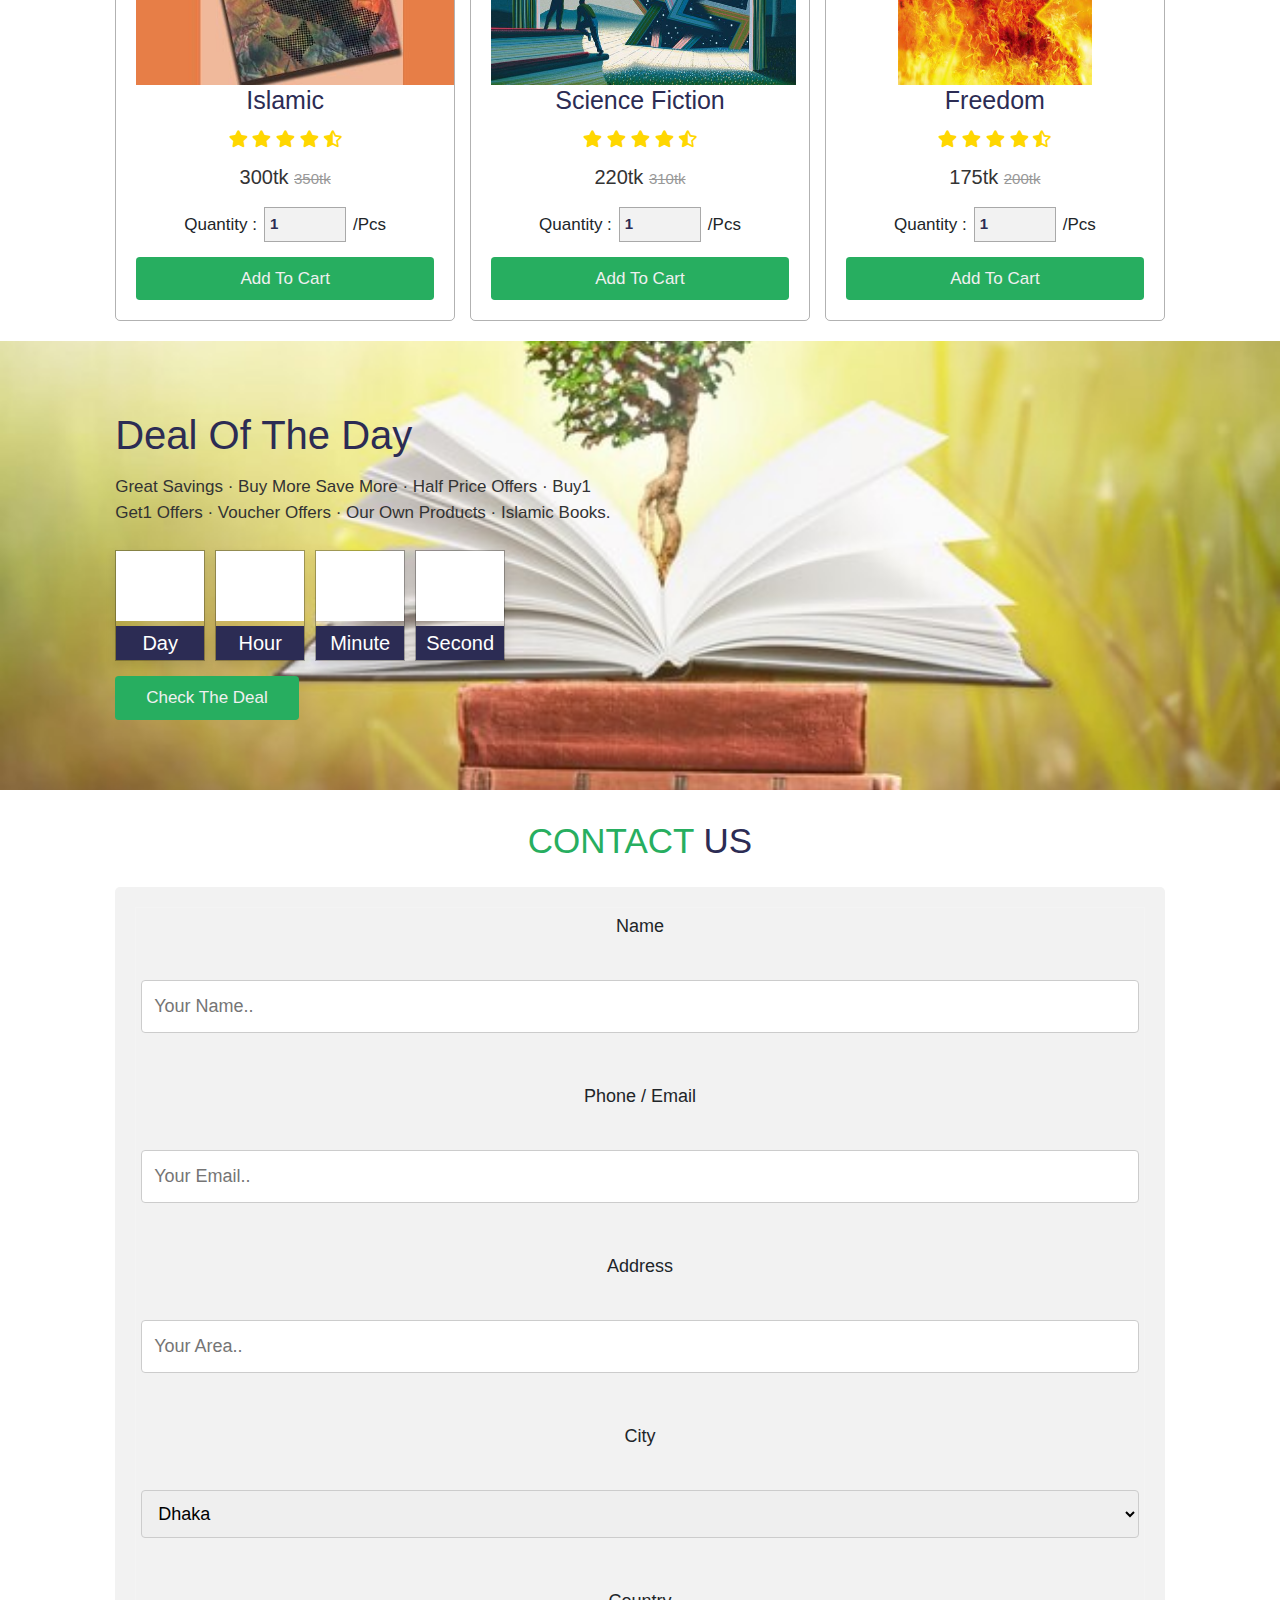
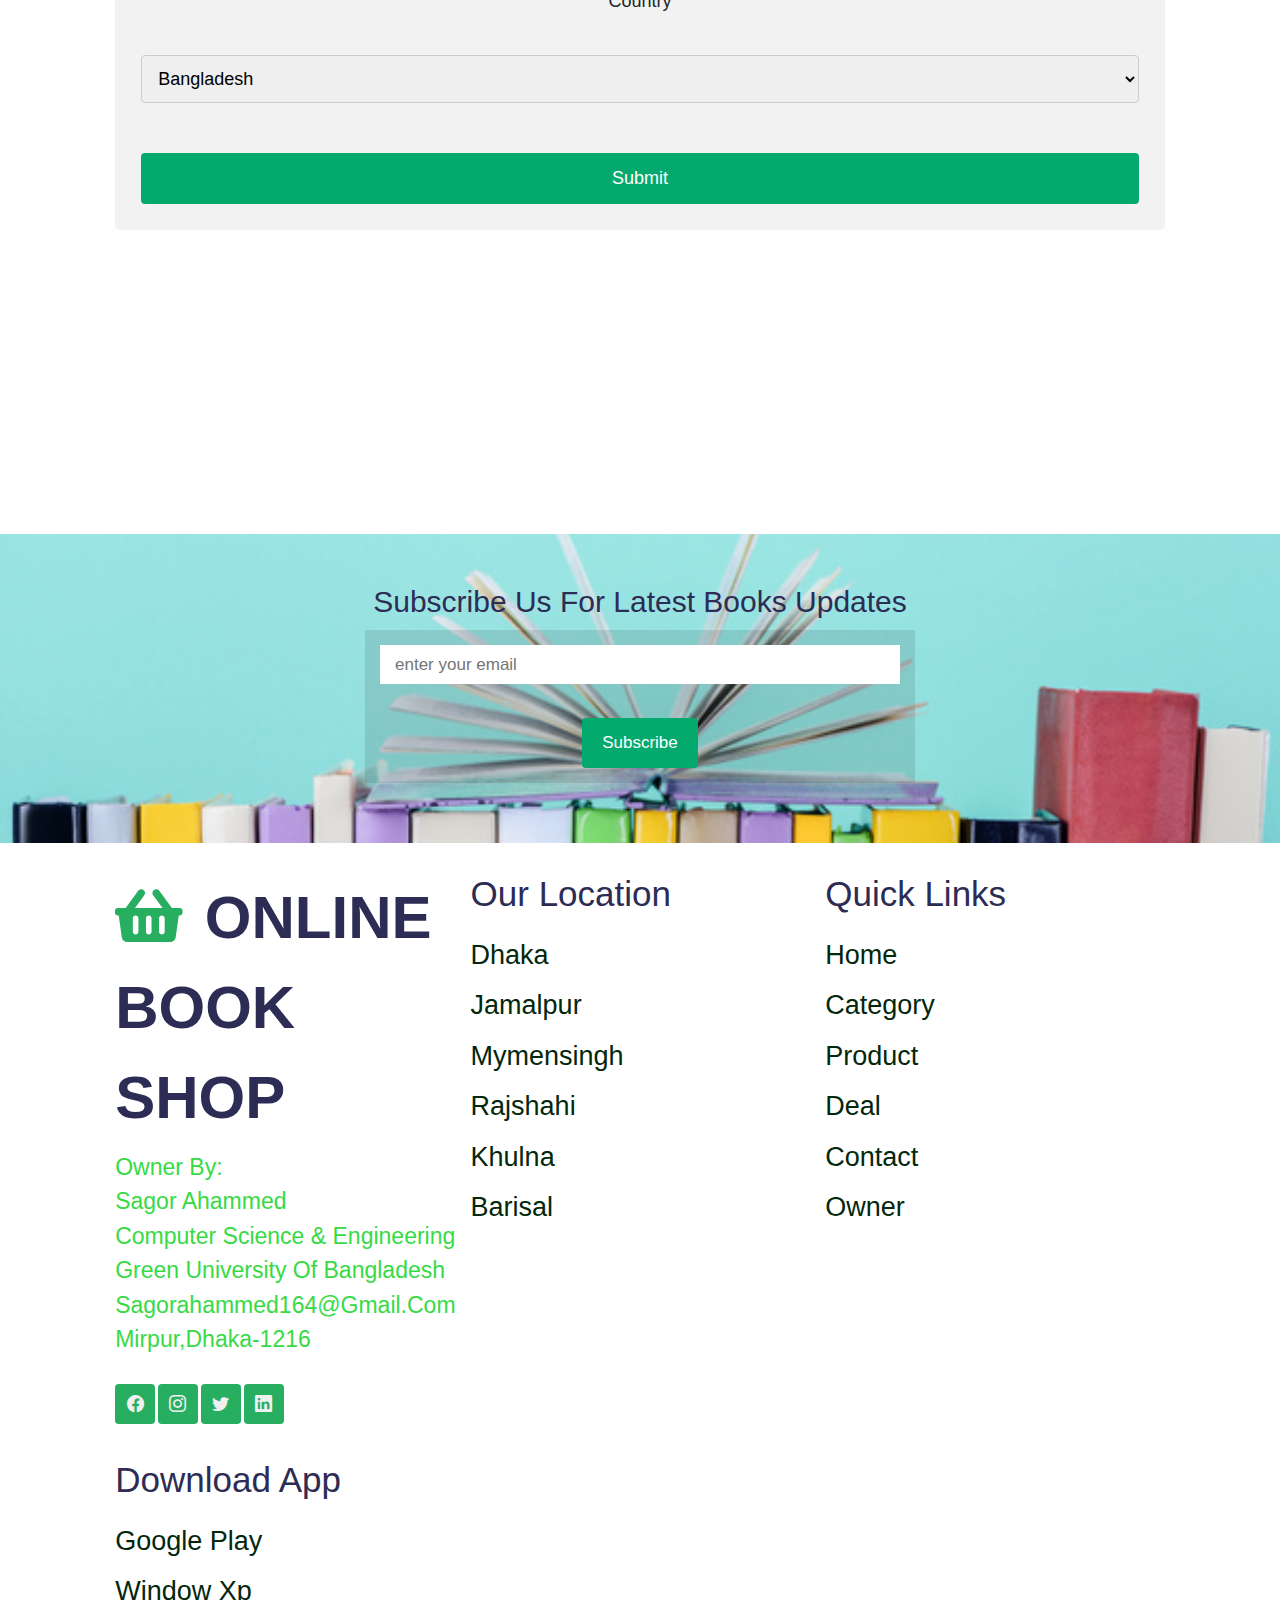
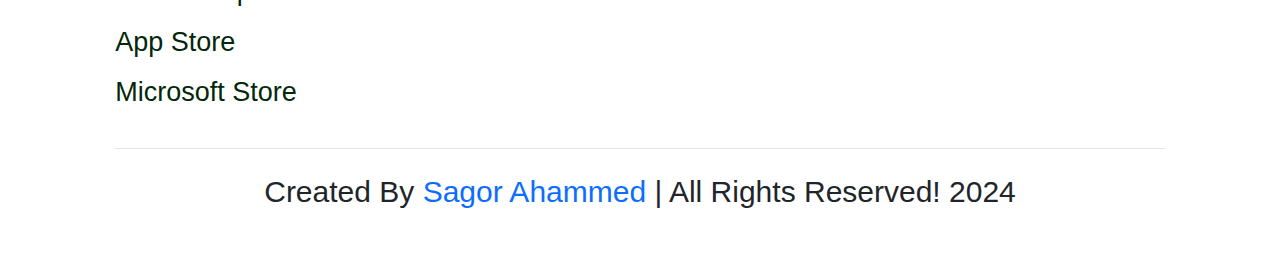
==== commit 2995df66: "added to search" ====
--- a/index.html
+++ b/index.html
@@ -22,23 +22,21 @@
       <div class="header-1">
         <a href="#" class="logo"><i class="fas fa-shopping-basket"></i>Online Book Shop</a>
 
-          <form action="" class="search-box-container">
-            <input type="search" id="search-box" placeholder="search here..." />
-            <label for="search-box" class="fas fa-search"></label>
-          </form>
+          <div class="search-container">
+            <form action="/search" method="GET">
+              <div class="search-wrapper">
+                <input type="text" placeholder="Search..." name="q" class="search-input">
+                <button type="submit" class="search-button"><i class="fas fa-search"></i></button>
+              </div>
+            </form>
+          </div>
+          
         
         
         <nav class="navbar navbar-inverse bg-inverse bg-faded">
           <div class="row">
             <div  class="col align-items-center d-flex">
-              <!-- <button 
-                type="button"
-                class="btn btn-primary"
-                data-toggle="modal"
-                data-target="#cart">
-                Cart (<span class="total-count"></span>) </a>
-                <a  href="cart.html" ></a>
-              </button> -->
+             
               <button class="">
                 
               </button>
@@ -113,6 +111,16 @@
                     >Contact</a
                   >
                 </li>
+                <li class="nav-item mx-3">
+                  <a class="nav-link" aria-current="page" href="./blog.html"
+                    >Blog</a
+                  >
+                </li>
+                <li class="nav-item mx-3">
+                  <a class="nav-link" aria-current="page" href="./contact.html"
+                    >About</a
+                  >
+                </li>
               </ul>
             </div>
           </div>
--- a/style.css
+++ b/style.css
@@ -67,7 +67,7 @@
 }
 
 .header-1 {
-  background: #0df30550;
+  background: #e2e1e250;
   display: flex;
   align-items: center;
   justify-content: space-between;
@@ -85,39 +85,6 @@
   color: var(--green);
 }
 
-.header-1 .search-box-container {
-  display: flex;                 
-  height: 5rem;
-  
-}
-
-.header-1 .search-box-container #search-box {
-  height: 100%;
-  width: 100%;
-  padding: 1rem;
-  font-size: 2rem;
-  color: #333;
-  border: 0.1rem solid rgba(0, 0, 0, 0.3);
-  text-transform: none;
-
-  
-}
-
-.header-1 .search-box-container label {
-  height: 100%;
-  width: 8rem;
-  font-size: 2.5rem;
-  line-height: 5rem;
-  color: #fff;
-  background: var(--green);
-  text-align: center;
-
-  cursor: pointer;
-}
-
-.header-1 .search-box-container label:hover {
-  background: var(--black);
-}
 
 .header-2 {
   background: #39d1c9;
@@ -164,6 +131,43 @@
   color: var(--green);
 }
 
+/* Styles for the search bar */
+.search-container {
+  text-align: center;
+  margin-top: 50px;
+}
+
+.search-wrapper {
+  display: flex;
+  align-items: center;
+}
+
+.search-input {
+  padding: 8px 32px 8px 8px;
+  width: 250px;
+  border: 1px solid #ccc;
+  border-radius: 5px;
+  font-size: 18px;
+}
+
+.search-button {
+  padding: 14px;
+  background-color: #007bff;
+  color: white;
+  border: none;
+  border-radius: 0 5px 5px 0;
+  cursor: pointer;
+  font-size: 16px;
+}
+
+.search-button:hover {
+  background-color: #0056b3;
+}
+
+/* Adjust icon position */
+.fa-search {
+  margin-right: 8px;
+}
 #menu-bar {
   font-size: 3rem;
   border-radius: 0.5rem;
@@ -172,7 +176,7 @@
   color: var(--black);
   cursor: pointer;
   display: none;
- 
+  align-items: center;
 }
 
 .home {
@@ -839,4 +843,47 @@
   width: 800px;
   display: flex;
 }
-
+/*---------- blog section ------------*/
+.blogs .blog-slider .box{
+  margin: 2rem 0;
+  border: var(--border);
+  display: flex;
+}
+
+.blogs .blog-slider .box:hover{
+  border: var(--border-hover);
+}
+
+.blogs .blog-slider .box .image{
+  height: 25rem;
+  width: 70%;
+  overflow: hidden;
+
+}
+
+.blogs .blog-slider .box .image img{
+  height: 100%;
+  width: 60%;
+  object-fit: cover;
+}
+
+.blogs .blog-slider .box:hover .image img{
+  transform: scale(1.1);
+}
+
+.blogs .blog-slider .box .content{
+  padding: 1.5rem;
+}
+
+.blogs .blog-slider .box .content h3{
+  font-size: 2.2rem;
+  color: var(--black);
+}
+
+.blogs .blog-slider .box .content p{
+  font-size: 1.4rem;
+  color: var(--light-color);
+  padding: 1rem 0;
+  line-height: 2;
+}
+
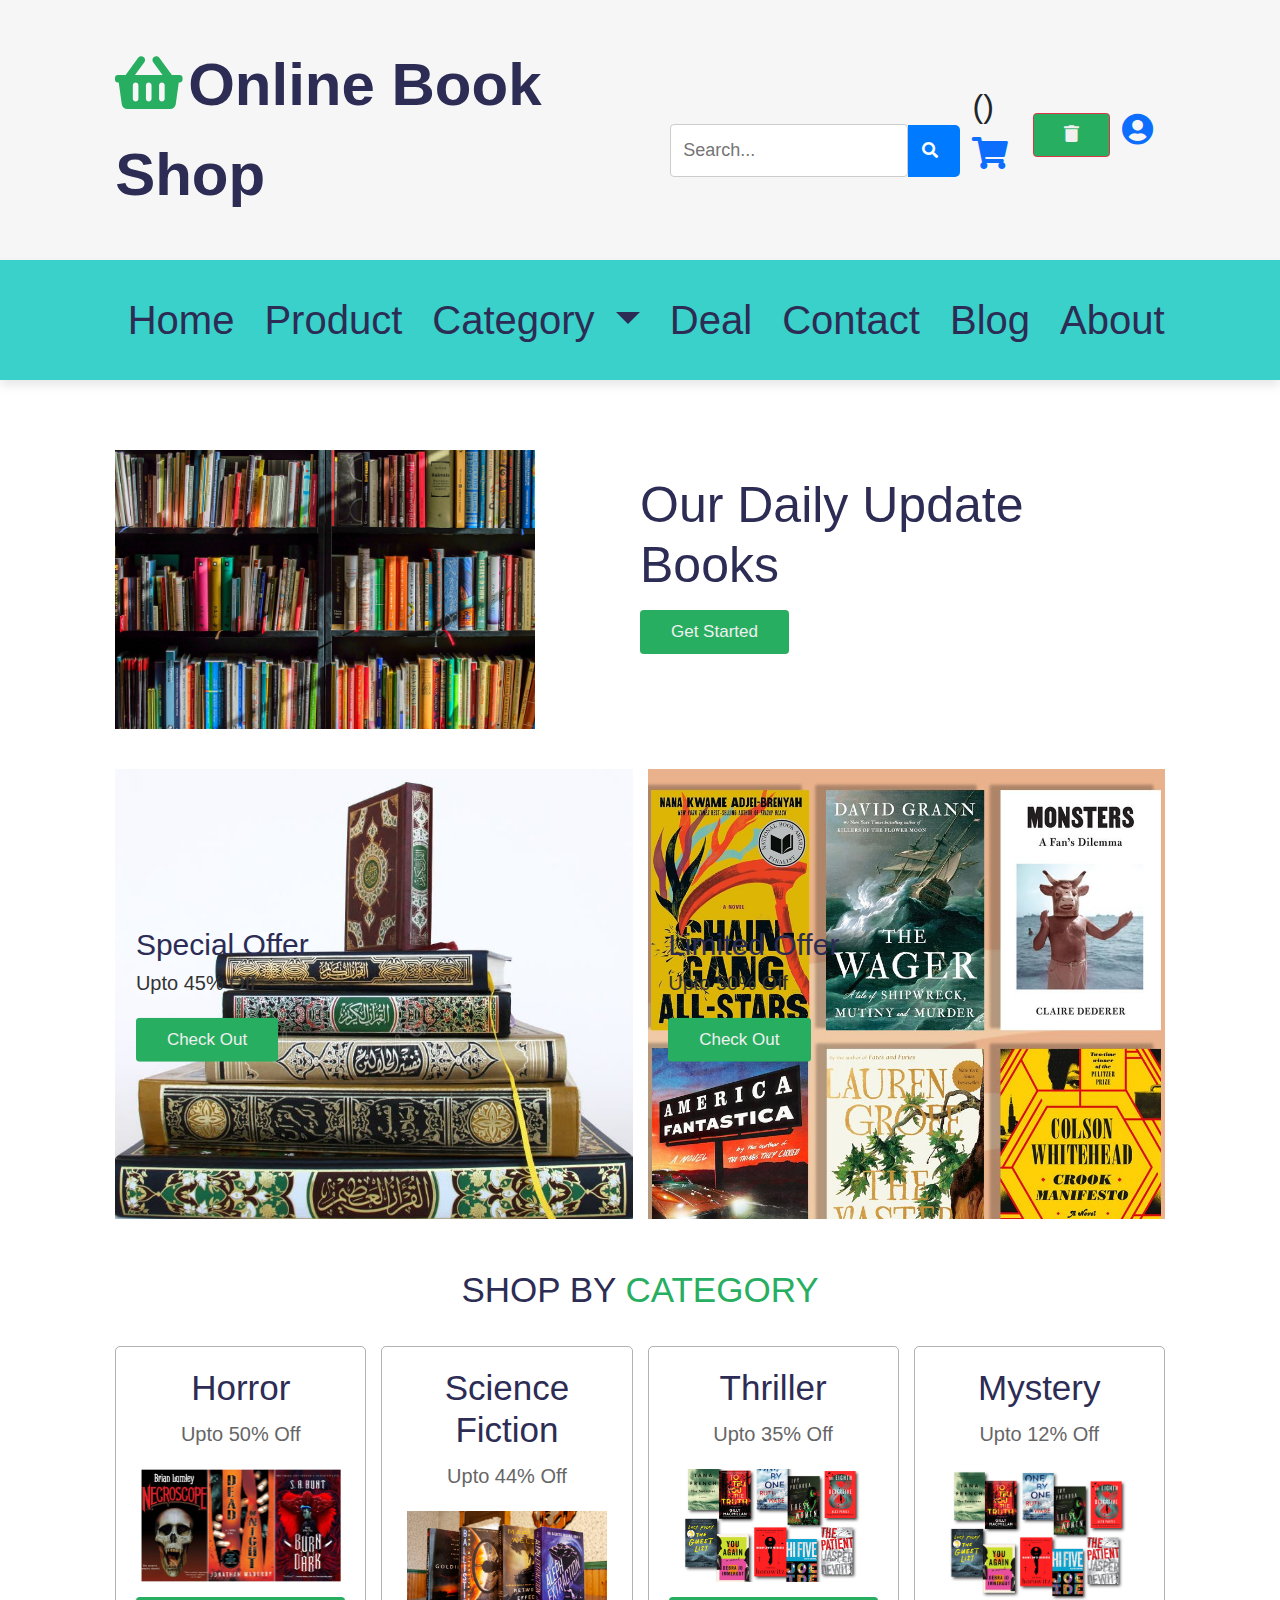
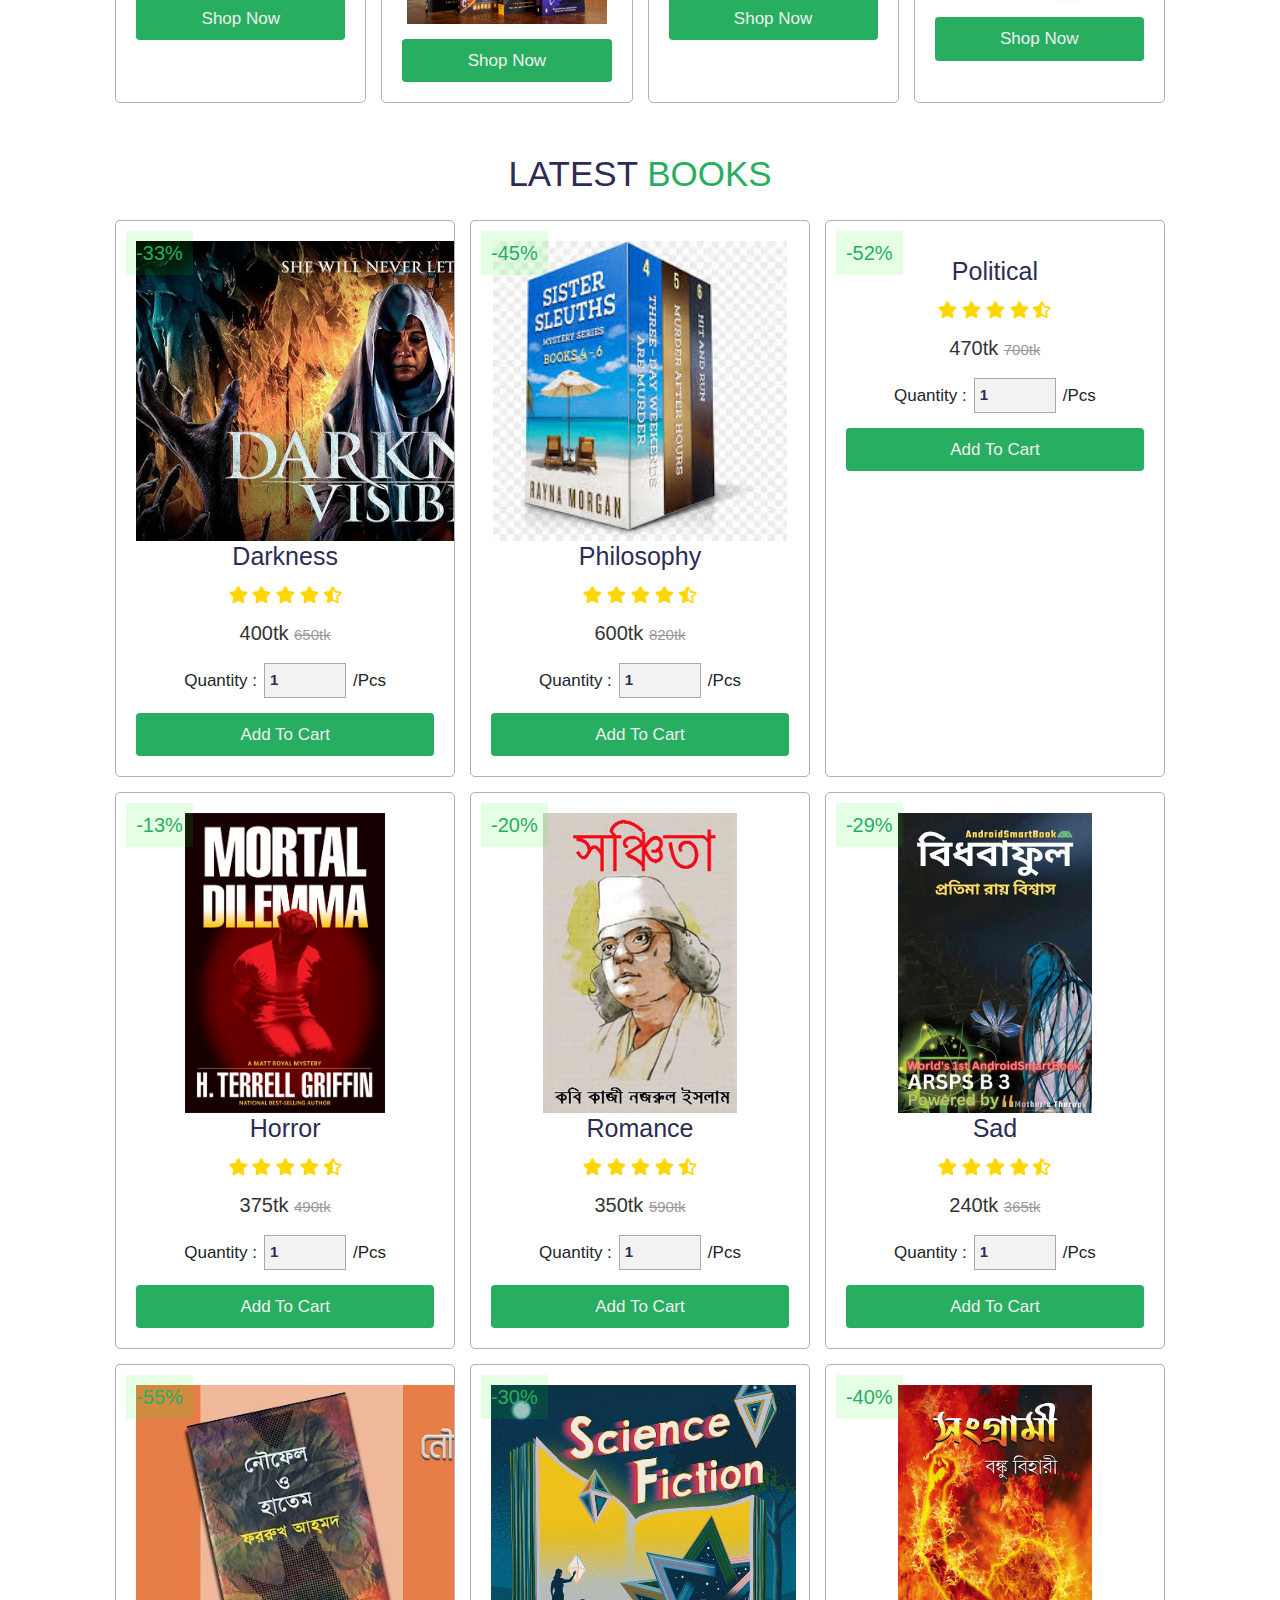
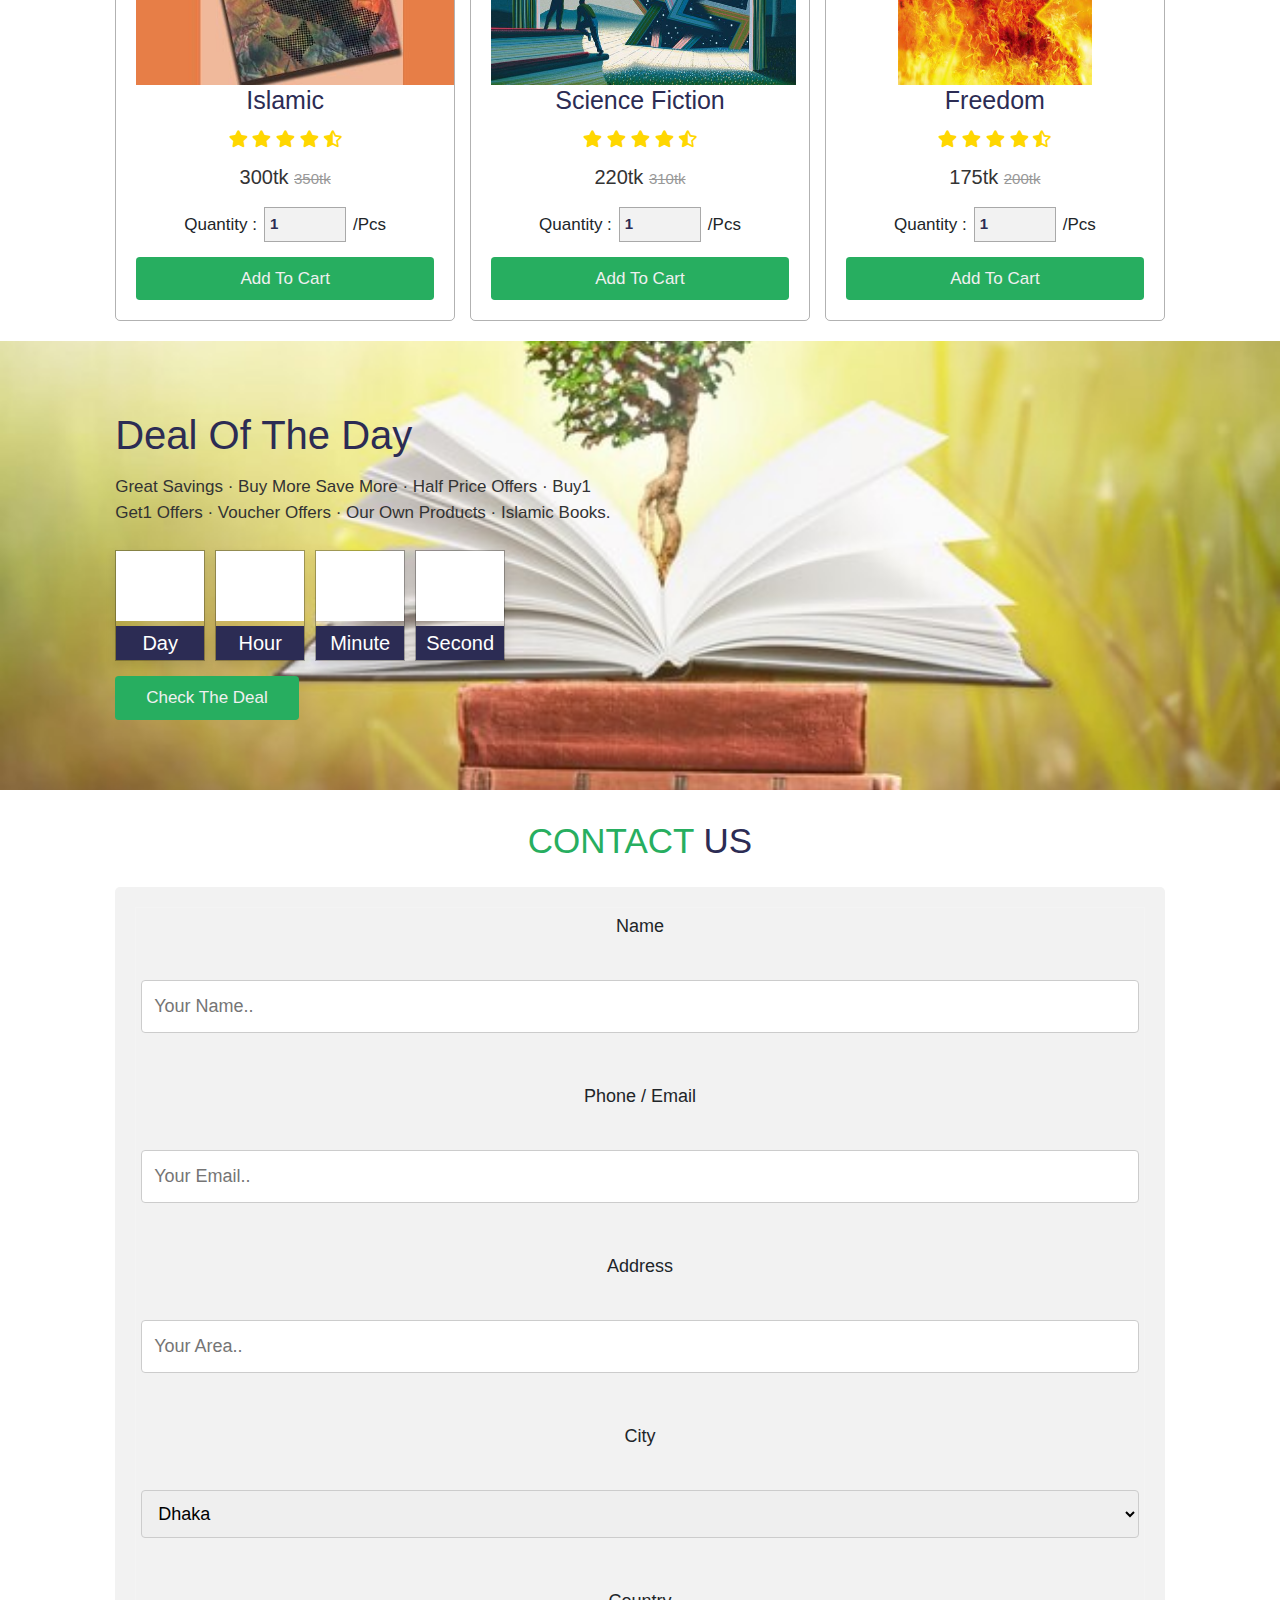
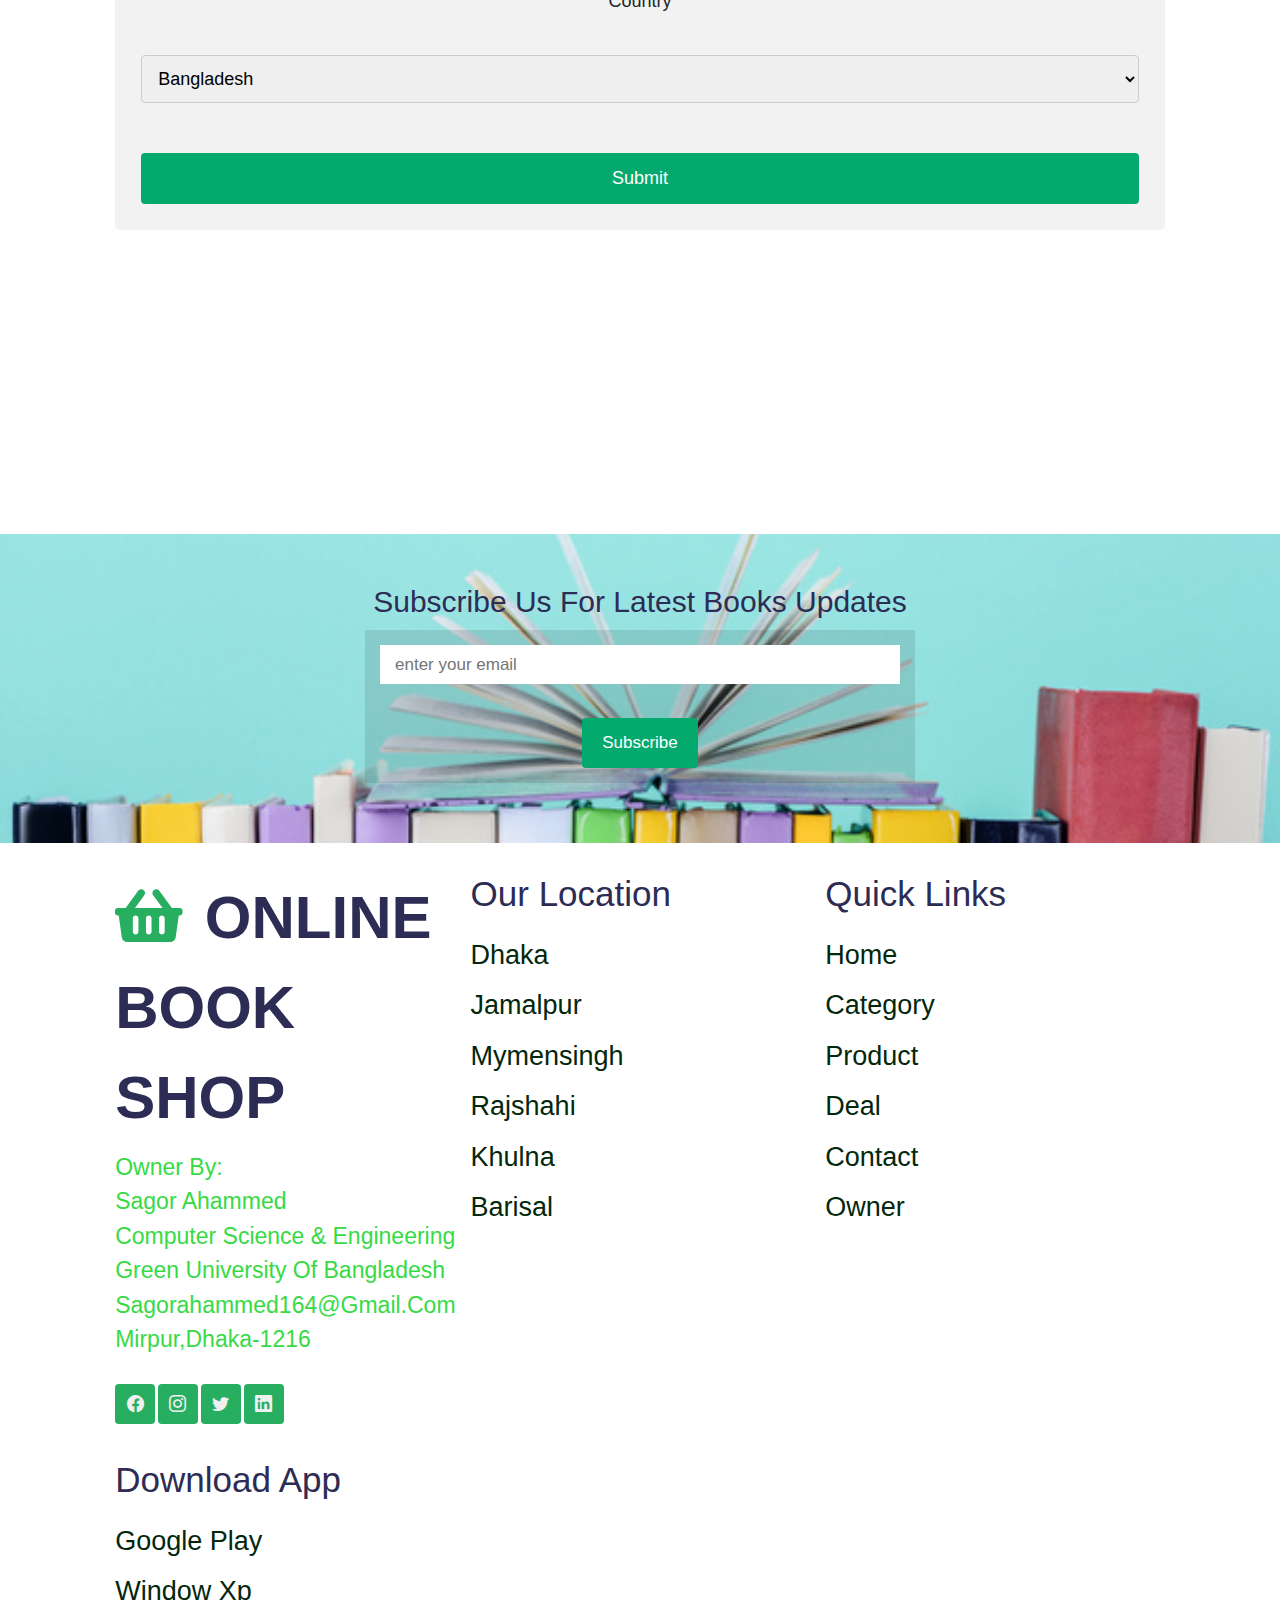
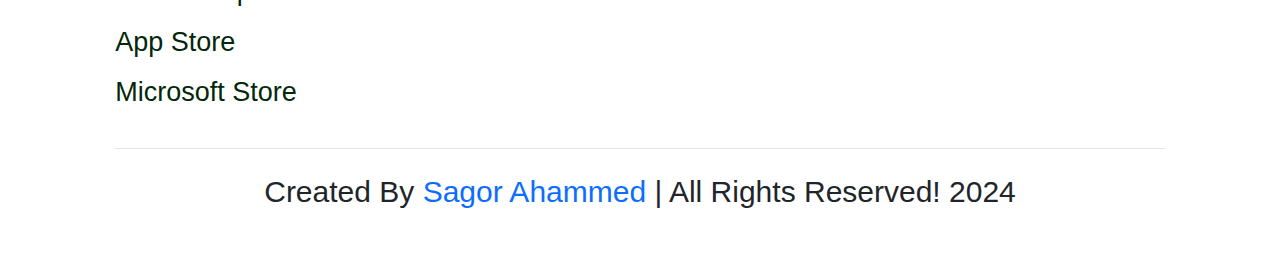
==== commit 01f70d73: "added to search" ====
--- a/index.html
+++ b/index.html
@@ -24,7 +24,7 @@
 
           <div class="search-container">
             <form action="/search" method="GET">
-              <div class="search-wrapper">
+              <div class="" style="display: flex; justify-content:center; align-items: baseline;">
                 <input type="text" placeholder="Search..." name="q" class="search-input">
                 <button type="submit" class="search-button"><i class="fas fa-search"></i></button>
               </div>
@@ -541,6 +541,7 @@
           <input type="submit" value="Submit">
       
         </form>
+        <!-- <img src="./images/dis.jpg" alt=""> -->
       </div>
       
     </section>
